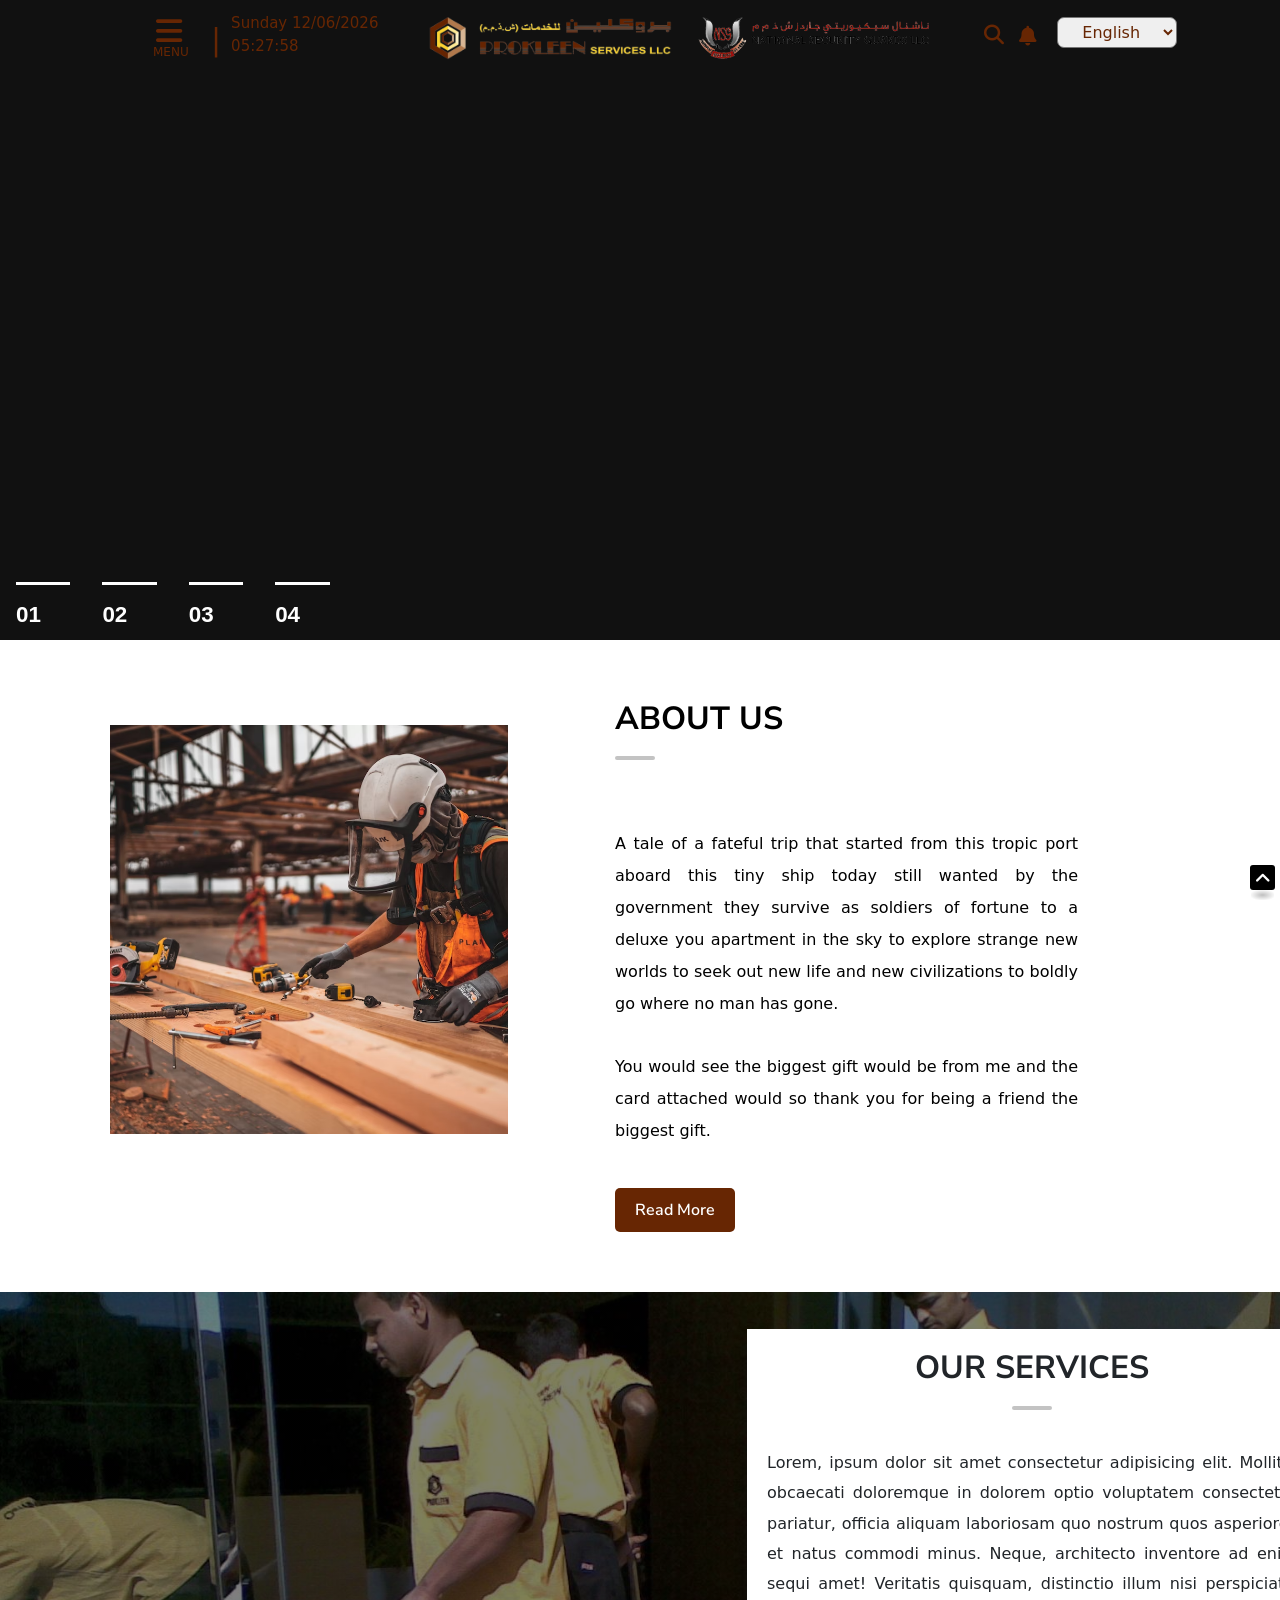
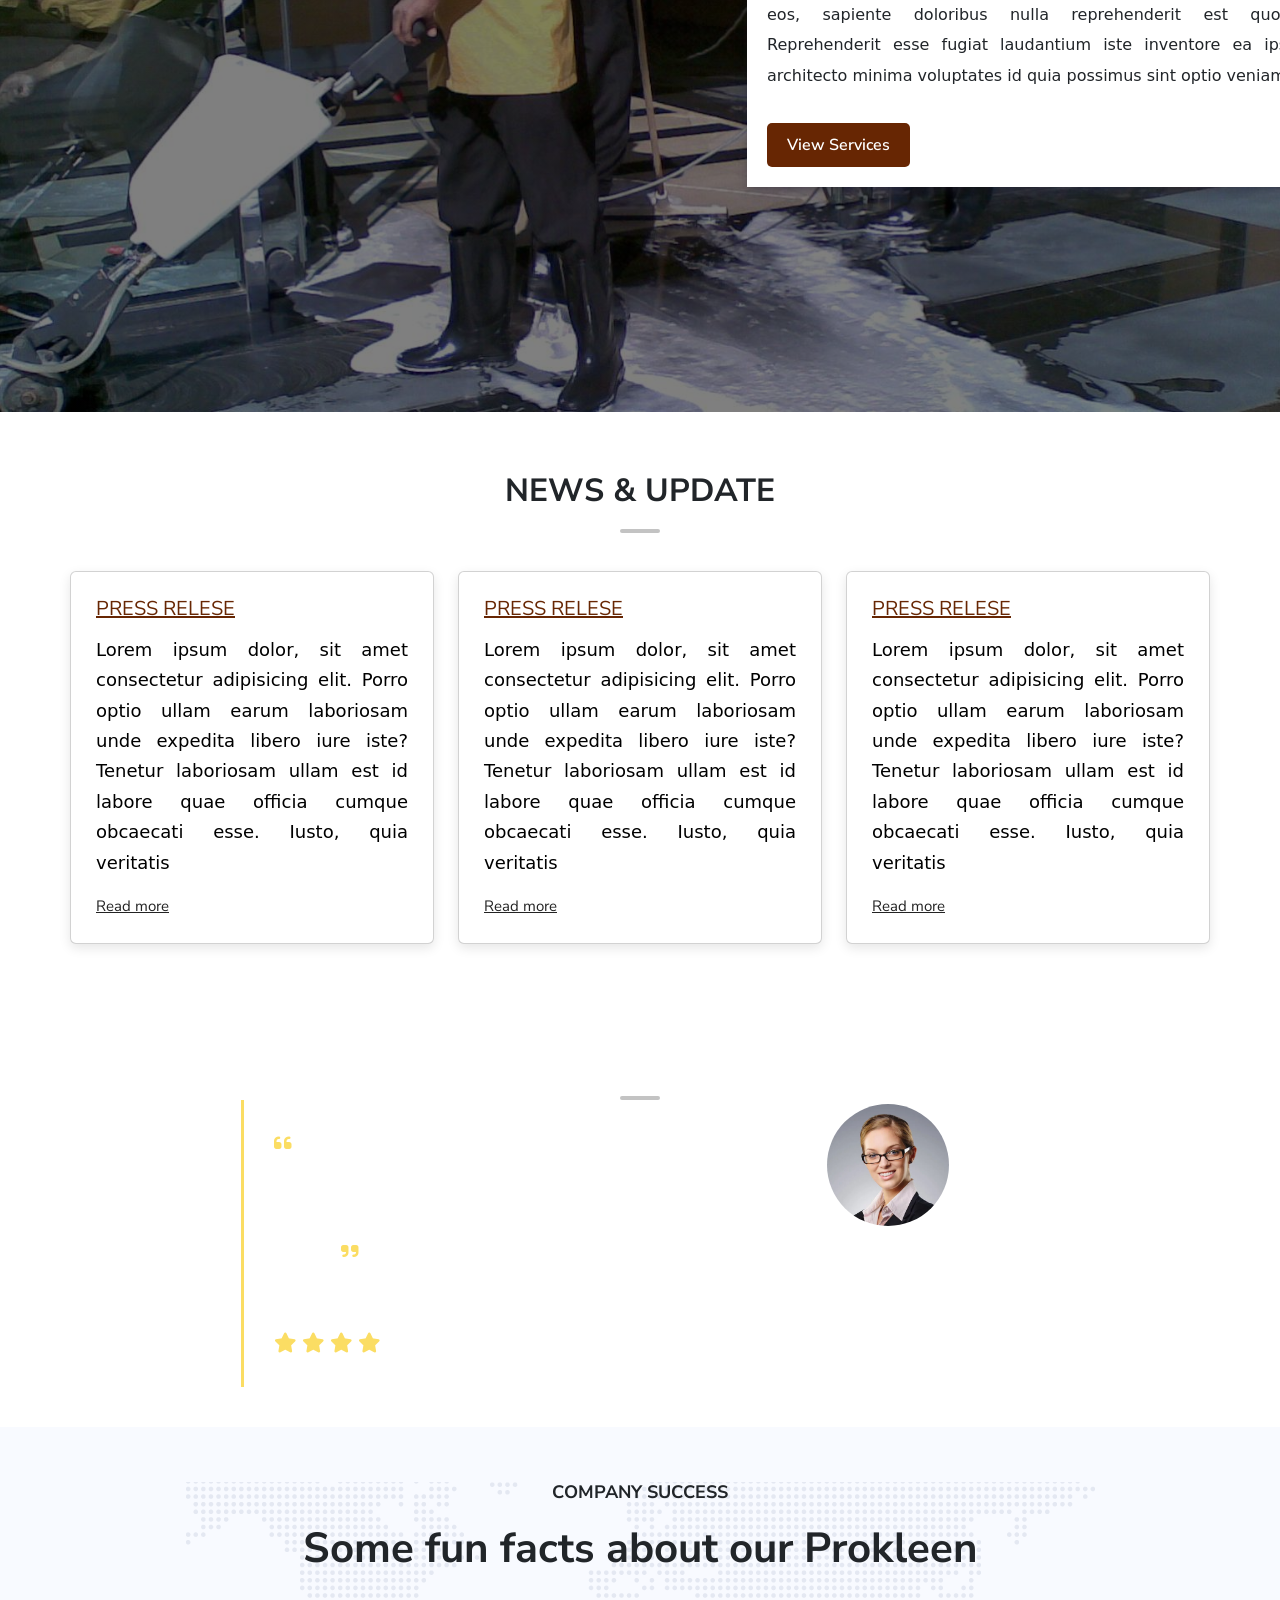
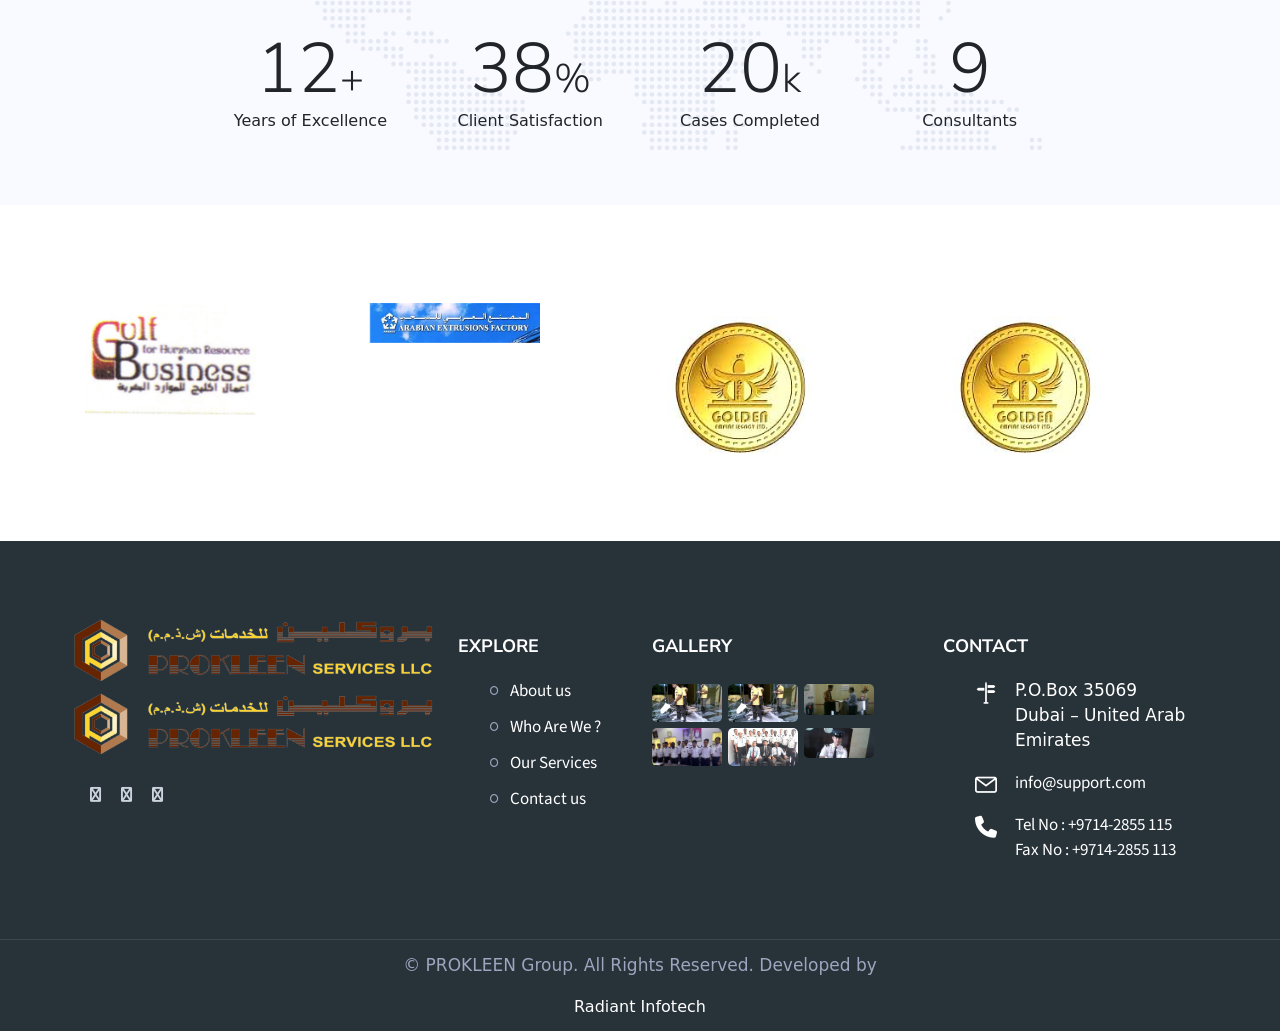
==== index.html @ 07207ee2 "img" ====
<!DOCTYPE html>
<html lang="en">



<head>
	<meta charset="UTF-8">
	<!-- For IE -->
	<meta http-equiv="X-UA-Compatible" content="IE=edge">
	<!-- For Resposive Device -->
	<meta name="viewport" content="width=device-width, initial-scale=1, shrink-to-fit=no">
	<!-- For Window Tab Color -->
	<!-- Chrome, Firefox OS and Opera -->
	<meta name="theme-color" content="#061948">
	<!-- Windows Phone -->
	<meta name="msapplication-navbutton-color" content="#061948">
	<!-- iOS Safari -->
	<meta name="apple-mobile-web-app-status-bar-style" content="#061948">
	<title>Home</title>
	<!-- Favicon -->
	<link rel="icon" type="image/png" sizes="56x56" href="images/logo/NSG LOGO.JPG">
	<!-- Main style sheet -->
	<link rel="stylesheet" type="text/css" href="css/style.css">
	<!-- responsive style sheet -->
	<link rel="stylesheet" type="text/css" href="css/responsive.css">

	<link href="https://cdn.jsdelivr.net/npm/bootstrap@5.3.0-alpha1/dist/css/bootstrap.min.css" rel="stylesheet"
		integrity="sha384-GLhlTQ8iRABdZLl6O3oVMWSktQOp6b7In1Zl3/Jr59b6EGGoI1aFkw7cmDA6j6gD" crossorigin="anonymous">
	<link rel="stylesheet" href="https://cdnjs.cloudflare.com/ajax/libs/font-awesome/6.2.1/css/all.min.css"
		integrity="sha512-MV7K8+y+gLIBoVD59lQIYicR65iaqukzvf/nwasF0nqhPay5w/9lJmVM2hMDcnK1OnMGCdVK+iQrJ7lzPJQd1w=="
		crossorigin="anonymous" referrerpolicy="no-referrer" />
</head>

<body>
	<div class="theme-menu-wrapper">
		<div class="container-fluid">
			<div class="bg-wrapper clearfix">
				<div class="menu-wrapper">
					<div class="logo-area">
						<div class="row">
							<div class="col-lg-4 col-md-4">
								<div class="logo-icon">
									<span style="" onclick="openNav()"><i class="fa-solid fa-bars"></i></span>
									<p>menu</p>
								</div>

								<div class="time">
									<div class="logo-slass">
										<span>|</span>
									</div>
									<div id="date-time"></div>
								</div>
							</div>
							<div class="col-lg-4 col-md-4">
								<div class="logo-img">
									<a href="index.html">
										<img src="images/logo/logo-1.png" alt="">
									</a>
									<a href="index.html">
										<img src="images/logo/NSG_LOGO.png" alt="">
									</a>

								</div>
							</div>
							<div class="col-lg-4 col-md-4">
								<div class="navbar-icon">
									<div class="search-box">
										<button class="btn-search"><i class="fa fa-search"></i></button>
										<input type="text" class="input-search" placeholder="Type to Search...">
									</div>
									<div class="notification">
										<i class="fa fa-bell"></i>
									</div>
									<div class="selectLanguage">
										<select name="" id="">
											<option value="">English</option>
											<option value="">Arabic</option>
										</select>
									</div>
								</div>
							</div>
						</div>
					</div>
				</div>
			</div>
		</div>
	</div>

	<section id="section-1">
		<div class="content-slider">
			<input type="radio" id="banner1" class="sec-1-input" name="banner" checked>
			<input type="radio" id="banner2" class="sec-1-input" name="banner">
			<input type="radio" id="banner3" class="sec-1-input" name="banner">
			<input type="radio" id="banner4" class="sec-1-input" name="banner">
			<div class="slider">
				<div id="top-banner-1" class="banner">
					<div class="bg-video-wrap">
						<video src="video/video-1.mp4" loop muted autoplay>
						</video>
						<div class="slider_title">
							<p>Welcome to Prokleeng</p>
						</div>
					</div>
				</div>
				<div id="top-banner-2" class="banner">
					<div class="bg-video-wrap">
						<video src="video/video-2.mp4" loop muted autoplay>
						</video>

						<div class="slider_title">
							<p>Welcome to Prokleeng</p>
						</div>
					</div>
				</div>
				<div id="top-banner-3" class="banner">
					<div class="bg-video-wrap">
						<video src="video/video-3.mp4" loop muted autoplay>
						</video>

						<div class="slider_title">
							<p>Welcome to Prokleeng</p>
						</div>
					</div>
				</div>
				<div id="top-banner-4" class="banner">
					<div class="bg-video-wrap">
						<video src="video/video-2.mp4" loop muted autoplay>
						</video>
						<div class="overlayyyy">
						</div>
						<div class="slider_title">
							<p>Welcome to Prokleeng<br></p>
						</div>
					</div>
				</div>
			</div>
			<nav>
				<div class="controls">
					<label for="banner1"><span class="progressbar"><span
								class="progressbar-fill"></span></span><span>01</span></label>
					<label for="banner2"><span class="progressbar"><span
								class="progressbar-fill"></span></span><span>02</span></label>
					<label for="banner3"><span class="progressbar"><span
								class="progressbar-fill"></span></span><span>03</span></label>
					<label for="banner4"><span class="progressbar"><span
								class="progressbar-fill"></span></span><span>04</span></label>
				</div>
			</nav>
		</div>
	</section>

	<script>
		///// Section-1 CSS-Slider /////    
		// Auto Switching Images for CSS-Slider
		function bannerSwitcher() {
			next = $('.sec-1-input').filter(':checked').next('.sec-1-input');
			if (next.length) next.prop('checked', true);
			else $('.sec-1-input').first().prop('checked', true);
		}

		var bannerTimer = setInterval(bannerSwitcher, 5000);

		$('nav .controls label').click(function () {
			clearInterval(bannerTimer);
			bannerTimer = setInterval(bannerSwitcher, 5000)
		});

	</script>


	<!-- .....................side-navbar.............. -->
	<div id="myNav" class="overlay">
		<a href="javascript:void(0)" class="closebtn" onclick="closeNav()">&times;</a>
		<div class="overlay-content">
			<div class="sidenav">
				<a href="index.html">Home</a>

				<button class="dropdown-btn">About
					<i class="fa fa-caret-down"></i>
				</button>
				<div class="dropdown-container">
					<a href="about.html">about us</a>
					<a href="#">who we are</a>
					<a href="#">Misasion and vision</a>
				</div>
				<button class="dropdown-btn">our Group
					<i class="fa fa-caret-down"></i>
				</button>
				<div class="dropdown-container">
					<a href="#">prokleen service LLC</a>
					<a href="#">PROKLEEN SERVICES LLC</a>
				</div>
				<a href="">Our Services</a>
				<a href="">check mail</a>
				<a href="">Contact</a>
			</div>
		</div>

	</div>
	<!-- .....................side-navbar.............. -->
	<!-- about us -->
	<div class="about-compnay-two section-spacing">
		<div class="overlay000">
			<div class="container">
				<div class="row">
					<div class="col-lg-5 col-12">
						<div class="quote-form">
							<img src="images/about/workars.avif"  alt="">
							<img src="images/about/workars.avif"  alt="">
						</div>
					</div>
					<div class="col-lg-7 col-12 text">
						<div class="about-text-area">
							<div class="theme-title-one">
								<h2>ABOUT US</h2>
							</div>
							<p>A tale of a fateful trip that started from this tropic port aboard this tiny ship today
								still wanted by the government they survive as soldiers of fortune to a deluxe you
								apartment in the sky to explore strange new worlds to seek out new life and new
								civilizations to boldly go where no man has gone.</p>
							<p>You would see the biggest gift would be from me and the card attached would so thank you
								for being a friend the biggest gift.</p>
							<a href="about.html">Read More</a>
						</div>
					</div>

				</div>
			</div>
		</div>
	</div>
	<!-- our services -->
	<div class="services-compnay-two section-spacing">
		<div class="container">
			<div class="row">
				<div class=" col-12  ">
					<div class="homeServicesData">
						<div class="homeSevices-area">
							<div class="theme-title-one">
								<h2>Our Services</h2>
							</div> <!-- /.theme-title-one -->
							<p>Lorem, ipsum dolor sit amet consectetur adipisicing elit. Mollitia obcaecati
								doloremque
								in dolorem optio voluptatem consectetur pariatur, officia aliquam laboriosam quo
								nostrum
								quos asperiores et natus commodi minus. Neque, architecto inventore ad enim sequi
								amet!
								Veritatis quisquam, distinctio illum nisi perspiciatis eos, sapiente doloribus nulla
								reprehenderit est quod! Reprehenderit esse fugiat laudantium iste inventore ea ipsa
								architecto minima voluptates id quia possimus sint optio veniam
							</p>
							<a href="service.html " class="mt-3">View Services</a>
						</div>
					</div> <!-- /.col- -->


				</div>
			</div>
		</div>

	</div>
	<!-- <hr> -->
	<div class="service-style-one section-spacing">
		<div class="container">
			<div class="theme-title-one">
				<h2>News & Update</h2>
			</div>
			<!-- <div class="wrapper">
				<div class="row">
					<div class="col-xl-4 col-md-6 col-12">
						<div class="single-service">
							<div class="img-box"><img src="images/home/3.jpg" alt=""></div>
							<div class="text">
								<h5><a href="news&update.html">Business Services</a></h5>
								<p>The tiny ship today stiller</p>
								<a href="news&update.html" class="read-more">READ MORE <i class="fa fa-angle-right"
										aria-hidden="true"></i></a>
							</div>
						</div>
					</div>
					<div class="col-xl-4 col-md-6 col-12">
						<div class="single-service">
							<div class="img-box"><img src="images/home/4.jpg" alt=""></div>
							<div class="text">
								<h5><a href="news&update.html">Consumer Product</a></h5>
								<p>The tiny ship today stiller</p>
								<a href="news&update.html" class="read-more">READ MORE <i class="fa fa-angle-right"
										aria-hidden="true"></i></a>
							</div>
						</div>
					</div>
					<div class="col-xl-4 col-md-6 col-12">
						<div class="single-service">
							<div class="img-box"><img src="images/home/5.jpg" alt=""></div>
							<div class="text">
								<h5><a href="news&update.html">Financial Services</a></h5>
								<p>The tiny ship today stiller</p>
								<a href="news&update.html" class="read-more">READ MORE <i class="fa fa-angle-right"
										aria-hidden="true"></i></a>
							</div>
						</div>
						<div class="col-xl-4 col-md-6 col-12">
							<div class="single-service">
								<div class="img-box"><img src="images/home/6.jpg" alt=""></div>
								<div class="text">
									<h5><a href="news&update.html">Travel and Aviation</a></h5>
									<p>The tiny ship today stiller</p>
									<a href="news&update.html" class="read-more">READ MORE <i class="fa fa-angle-right"
											aria-hidden="true"></i></a>
								</div>
							</div>
						</div>
						<div class="col-xl-4 col-md-6 col-12">
							<div class="single-service">
								<div class="img-box"><img src="images/home/7.jpg" alt=""></div>
								<div class="text">
									<h5><a href="news&update.html">Software Research</a></h5>
									<p>The tiny ship today stiller</p>
									<a href="news&update.html" class="read-more">READ MORE <i class="fa fa-angle-right"
											aria-hidden="true"></i></a>
								</div>
							</div>
						</div>
						<div class="col-xl-4 col-md-6 col-12">
							<div class="single-service">
								<div class="img-box"><img src="images/home/8.jpg" alt=""></div>
								<div class="text">
									<h5><a href="news&update.html">Quality Resourcing</a></h5>
									<p>The tiny ship today stiller</p>
									<a href="news&update.html" class="read-more">READ MORE <i class="fa fa-angle-right"
											aria-hidden="true"></i></a>
								</div>
							</div>
						</div>
						<div class="col-xl-4 col-md-6 col-12">
							<div class="single-service">
								<div class="img-box"><img src="images/home/3.jpg" alt=""></div>
								<div class="text">
									<h5><a href="news&update.html">Business Services</a></h5>
									<p>The tiny ship today stiller</p>
									<a href="news&update.html" class="read-more">READ MORE <i class="fa fa-angle-right"
											aria-hidden="true"></i></a>
								</div>
							</div>
						</div>
						<div class="col-xl-4 col-md-6 col-12">
							<div class="single-service">
								<div class="img-box"><img src="images/home/6.jpg" alt=""></div>
								<div class="text">
									<h5><a href="news&update.html">Consumer Product</a></h5>
									<p>The tiny ship today stiller</p>
									<a href="news&update.html" class="read-more">READ MORE <i class="fa fa-angle-right"
											aria-hidden="true"></i></a>
								</div>
							</div>
						</div>
						<div class="col-xl-4 col-md-6 col-12">
							<div class="single-service">
								<div class="img-box"><img src="images/home/7.jpg" alt=""></div>
								<div class="text">
									<h5><a href="news&update.html">Financial Services</a></h5>
									<p>The tiny ship today stiller</p>
									<a href="news&update.html" class="read-more">READ MORE <i class="fa fa-angle-right"
											aria-hidden="true"></i></a>
								</div>
							</div>
						</div>
					</div>
				</div>

			</div> -->
			<div class="row gy-3">
				<div class="col-lg-4 col-md-4 col-12">
					<div class="card" style="">
						<div class="card-body">
							<h5 class="card-title">PRESS RELESE</h5>
							<h6 class="card-subtitle mb-2 text-muted"></h6>
							<p class="card-text">Lorem ipsum dolor, sit amet consectetur adipisicing elit. Porro optio
								ullam earum laboriosam unde expedita libero iure iste? Tenetur laboriosam ullam est id
								labore quae officia cumque obcaecati esse. Iusto, quia veritatis</p>
							<a href="#" class="card-link">Read more</a>
							<a href="#" class="card-link"></a>
						</div>
					</div>
				</div>
				<div class="col-lg-4 col-md-4 col-12">
					<div class="card" style="">
						<div class="card-body">
							<h5 class="card-title">PRESS RELESE</h5>
							<h6 class="card-subtitle mb-2 text-muted"></h6>
							<p class="card-text">Lorem ipsum dolor, sit amet consectetur adipisicing elit. Porro optio
								ullam earum laboriosam unde expedita libero iure iste? Tenetur laboriosam ullam est id
								labore quae officia cumque obcaecati esse. Iusto, quia veritatis</p>
							<a href="#" class="card-link">Read more</a>
							<a href="#" class="card-link"></a>
						</div>
					</div>
				</div>
				<div class="col-lg-4 col-md-4 col-12">
					<div class="card" style="">
						<div class="card-body">
							<h5 class="card-title">PRESS RELESE</h5>
							<h6 class="card-subtitle mb-2 text-muted"></h6>
							<p class="card-text">Lorem ipsum dolor, sit amet consectetur adipisicing elit. Porro optio
								ullam earum laboriosam unde expedita libero iure iste? Tenetur laboriosam ullam est id
								labore quae officia cumque obcaecati esse. Iusto, quia veritatis</p>
							<a href="#" class="card-link">Read more</a>
							<a href="#" class="card-link"></a>
						</div>
					</div>
				</div>


			</div>
		</div>
	</div>

	<div class="section-section">
		<div class="theme-title-one1">
			<h2>Testimonials</h2>

		</div>
		<div class="container">
			<div id="carouselExampleDark" class="carousel carousel-dark slide" data-bs-ride="carousel">
				<div class="carousel-indicators">
					<button type="button" data-bs-target="#carouselExampleDark" data-bs-slide-to="0" class="active"
						aria-current="true" aria-label="Slide 1"></button>
					<button type="button" data-bs-target="#carouselExampleDark" data-bs-slide-to="1"
						aria-label="Slide 2"></button>
					<button type="button" data-bs-target="#carouselExampleDark" data-bs-slide-to="2"
						aria-label="Slide 4"></button>
				</div>
				<div class="carousel-inner">
					<div class="carousel-item active" data-bs-interval="10000">
						<div class="carousel-caption">
							<div class="row">
								<div class="col-md-6">
									<div class="client-area">
										<p><i class="fa fa-quote-left" aria-hidden="true"></i> Export tempor illum
											tamen
											malis malis eram quae irure esse
											labore
											quem cillum
											quid
											cillum
											eram malis quorum velit fore eram velit sunt aliqua noster fugiat irure
											amet
											legam
											anim
											culpa.
											<i class="fa fa-quote-right" aria-hidden="true"></i>
										</p>

										<div class="client-name">
											<h4>Soul Goolman</h4>
											<h6>Ceo $ Founder</h6>
											<i class="fa fa-star" aria-hidden="true"></i>
											<i class="fa fa-star" aria-hidden="true"></i>
											<i class="fa fa-star" aria-hidden="true"></i>
											<i class="fa fa-star" aria-hidden="true"></i>
										</div>
									</div>
								</div>
								<div class="col-md-6">
									<div class="circle">
										<img src="images/home/testimonials-3.jpg" alt="">
									</div>
								</div>
							</div>
						</div>
					</div>
					<div class="carousel-item" data-bs-interval="2000">
						<div class="carousel-caption d-none d-md-block">
							<div class="row">
								<div class="col-md-6">
									<div class="client-area">
										<p>
											<i class="fa fa-quote-left" aria-hidden="true"></i>
											Export tempor illum tamen malis malis eram quae irure esse labore quem
											cillum
											quid
											cillum
											eram malis quorum velit fore eram velit sunt aliqua noster fugiat irure
											amet
											legam
											anim
											culpa. <i class="fa fa-quote-right" aria-hidden="true"></i>
										</p>

										<div class="client-name">
											<h4>Soul Goolman</h4>
											<h6>designer</h6>
											<i class="fa fa-star" aria-hidden="true"></i>
											<i class="fa fa-star" aria-hidden="true"></i>
											<i class="fa fa-star" aria-hidden="true"></i>
											<i class="fa fa-star" aria-hidden="true"></i>
										</div>
									</div>
								</div>
								<div class="col-md-6">
									<div class="circle">
										<img src="images/home/testimonials-3.jpg" alt="">

									</div>
								</div>
							</div>
						</div>
					</div>
					<div class="carousel-item">
						<div class="carousel-caption d-none d-md-block">
							<div class="row">
								<div class="col-md-6">
									<div class="client-area">
										<p>
											<i class="fa fa-quote-left" aria-hidden="true"></i>
											Export tempor illum tamen malis malis eram quae irure esse labore quem
											cillum
											quid cillum
											eram malis quorum velit fore eram velit sunt aliqua noster fugiat irure
											amet
											legam anim
											culpa. <i class="fa fa-quote-right" aria-hidden="true"></i>
										</p>

										<div class="client-name">
											<h4 class="text-left">Soul Goolman</h4>
											<h6>Store Owner</h6>
											<i class="fa fa-star" aria-hidden="true"></i>
											<i class="fa fa-star" aria-hidden="true"></i>
											<i class="fa fa-star" aria-hidden="true"></i>
											<i class="fa fa-star" aria-hidden="true"></i>
										</div>
									</div>
								</div>
								<div class="col-md-6">
									<div class="circle">
										<img src="images/home/testimonials-3.jpg" alt="">
									</div>
								</div>
							</div>
						</div>
					</div>
				</div>
			</div>
		</div>
	</div>
	<div class="theme-counter section-spacing">
		<div class="container">
			<div class="bg">
				<h6>Company Success</h6>
				<h2>Some fun facts about our Prokleen</h2>

				<div class="cunter-wrapper">
					<div class="row">
						<div class="col-md-3 col-6">
							<div class="single-counter-box">
								<div class="number"><span class="timer" data-from="0" data-to="30" data-speed="1200"
										data-refresh-interval="5">0</span>+</div>
								<p>Years of Excellence</p>
							</div> <!-- /.single-counter-box -->
						</div> <!-- /.col- -->
						<div class="col-md-3 col-6">
							<div class="single-counter-box">
								<div class="number"><span class="timer" data-from="0" data-to="100" data-speed="1200"
										data-refresh-interval="5">0</span>%</div>
								<p>Client Satisfaction</p>
							</div> <!-- /.single-counter-box -->
						</div> <!-- /.col- -->
						<div class="col-md-3 col-6">
							<div class="single-counter-box">
								<div class="number"><span class="timer" data-from="0" data-to="53" data-speed="1200"
										data-refresh-interval="5">0</span>k</div>
								<p>Cases Completed</p>
							</div> <!-- /.single-counter-box -->
						</div> <!-- /.col- -->
						<div class="col-md-3 col-6">
							<div class="single-counter-box">
								<div class="number"><span class="timer" data-from="0" data-to="24" data-speed="1200"
										data-refresh-interval="5">0</span></div>
								<p>Consultants</p>
							</div> <!-- /.single-counter-box -->
						</div> <!-- /.col- -->
					</div> <!-- /.row -->
				</div> <!-- /.cunter-wrapper -->
			</div> <!-- /.bg -->
		</div> <!-- /.container -->
	</div> <!-- /.theme-counter -->
	<div class="branch-address">
		<div class="container">
			<div class="row">
				<div class="address-slider">
					<div class="item">
						<div class="wrapper ourClient_img">
							<img src="images/ourClient/19.jpg" alt="">
						</div> <!-- /.wrapper -->
					</div>

					<div class="item">
						<div class="wrapper ourClient_img">
							<img src="images/ourClient/12.jpg" alt="">
						</div> <!-- /.wrapper -->
					</div>
					<div class="item">
						<div class="wrapper ourClient_img">
							<img src="images/ourClient/18.jpg" alt="">
						</div> <!-- /.wrapper -->
					</div>
					<div class="item">
						<div class="wrapper ourClient_img">
							<img src="images/ourClient/18.jpg" alt="">
						</div> <!-- /.wrapper -->
					</div>
					<div class="item">
						<div class="wrapper ourClient_img">
							<img src="images/ourClient/19.jpg" alt="">
						</div> <!-- /.wrapper -->
					</div>
					<div class="item">
						<div class="wrapper ourClient_img">
							<img src="images/ourClient/1.jpg" alt="">
						</div> <!-- /.wrapper -->
					</div>

				</div> <!-- /.address-slider -->
			</div>
		</div> <!-- /.container -->
	</div> <!-- /.branch-address -->
	<!-- Google Map -->
	<div class="map-canvas">
	</div>
	<footer class="theme-footer-two">
		<div class="top-footer">
			<div class="container">
				<div class="row">
					<div class="col-lg-4 col-sm-6 col-12 logo-widget">
						<div class="logo"><a href="index.html"><img src="images/logo/logo-1.png" alt=""></a></div>
						<div class="logo"><a href="index.html"><img src="images/logo/logo-1.png" alt=""></a></div>
						<ul class="social-icon">
							<li><a href="#"><i class="fa fa-facebook" aria-hidden="true"></i></a></li>
							<li><a href="#"><i class="fa fa-twitter" aria-hidden="true"></i></a></li>
							<li><a href="#"><i class="fa fa-linkedin" aria-hidden="true"></i></a></li>

						</ul>
					</div> <!-- /.logo-widget -->
					<div class="col-lg-2 col-sm-6 col-12 footer-list">
						<h6 class="title">EXPLORE</h6>
						<ul>
							<li><a href="about.html">About us</a></li>
							<li><a href="who-we-are.html">Who Are We ?</a></li>
							<li><a href="service.html">Our Services</a></li>
							<li><a href="contact.html">Contact us</a></li>
						</ul>
					</div> <!-- /.footer-list -->
					<div class="col-lg-3 col-sm-6 col-12 footer-gallery">
						<h6 class="title">Gallery</h6>
						<div class="wrapper">
							<div class="row">
								<div class="col-4">
									<a href="images/gallery/gallery-1.jpg" data-fancybox="gallery"
										data-caption="Caption for single image" class="fancybox"><img
											src="images/gallery/gallery-1.jpg" alt=""></a>
								</div>
								<div class="col-4">
									<a href="images/gallery/gallery-2.jpg" data-fancybox="gallery"
										data-caption="Caption for single image" class="fancybox"><img
											src="images/gallery/gallery-2.jpg" alt=""></a>
								</div>
								<div class="col-4">
									<a href="images/gallery/gallery-4.jpg" data-fancybox="gallery"
										data-caption="Caption for single image" class="fancybox"><img
											src="images/gallery/gallery-4.jpg" alt=""></a>
								</div>
								<div class="col-4">
									<a href="images//gallery/gallery-5.jpg" data-fancybox="gallery"
										data-caption="Caption for single image" class="fancybox"><img
											src="images//gallery/gallery-5.jpg" alt=""></a>
								</div>
								<div class="col-4">
									<a href="images//gallery/gallery-6.jpg" data-fancybox="gallery"
										data-caption="Caption for single image" class="fancybox"><img
											src="images//gallery/gallery-6.jpg" alt=""></a>
								</div>
								<div class="col-4">
									<a href="images/gallery/gallery-7.jpg" data-fancybox="gallery"
										data-caption="Caption for single image" class="fancybox"><img
											src="images/gallery/gallery-7.jpg" alt=""></a>
								</div>
							</div>
						</div>
					</div> <!-- /.footer-gallery -->

					<div class="col-lg-3 col-sm-6 col-12 contact-widget">
						<h6 class="title">CONTACT</h6>
						<ul>
							<li>
								<i class="flaticon-direction-signs"></i>
								P.O.Box 35069
								<br>
								Dubai – United Arab Emirates
							</li>
							<li>
								<i class="flaticon-multimedia-1"></i>
								<a href="#">info@support.com</a>
							</li>
							<li>
								<i class="fa fa-phone" aria-hidden="true"></i>
								<a href="#">Tel No : +9714-2855 115
									<br>
									Fax No : +9714-2855 113</a>
							</li>
						</ul>
					</div> <!-- /.contact-widget -->
				</div> <!-- /.row -->
			</div> <!-- /.container -->
		</div> <!-- /.top-footer -->
		<div class="bottom-footer">
			<div class="container">
				<p>&copy; PROKLEEN Group. All Rights Reserved. Developed by</p>
				<span> Radiant Infotech</span>
			</div>
		</div>
	</footer>
	<!-- Scroll Top Button -->
	<button class="scroll-top tran3s">
		<i class="fa fa-angle-up" aria-hidden="true"></i>
	</button>
	<!-- Optional JavaScript _____________________________  -->

	<!-- jQuery first, then Popper.js, then Bootstrap JS -->
	<!-- jQuery -->
	<script src="vendor/jquery.2.2.3.min.js"></script>
	<!-- Popper js -->
	<script src="vendor/popper.js/popper.min.js"></script>
	<!-- Bootstrap JS -->
	<script src="vendor/bootstrap/js/bootstrap.min.js"></script>
	<!-- Camera Slider -->
	<script src='vendor/Camera-master/scripts/jquery.mobile.customized.min.js'></script>
	<script src='vendor/Camera-master/scripts/jquery.easing.1.3.js'></script>
	<script src='vendor/Camera-master/scripts/camera.min.js'></script>
	<!-- menu  -->
	<script src="vendor/menu/src/js/jquery.slimmenu.js"></script>
	<!-- WOW js -->
	<script src="vendor/WOW-master/dist/wow.min.js"></script>
	<!-- owl.carousel -->
	<script src="vendor/owl-carousel/owl.carousel.min.js"></script>
	<script src="js/slider-main.js"></script>
	<!-- js count to -->
	<script src="vendor/jquery.appear.js"></script>
	<script src="vendor/jquery.countTo.js"></script>
	<!-- Fancybox -->
	<script src="vendor/fancybox/dist/jquery.fancybox.min.js"></script>

	<!-- Theme js -->
	<script src="js/theme.js"></script>


	<script src="https://cdn.jsdelivr.net/npm/bootstrap@5.3.0-alpha1/dist/js/bootstrap.bundle.min.js"
		integrity="sha384-w76AqPfDkMBDXo30jS1Sgez6pr3x5MlQ1ZAGC+nuZB+EYdgRZgiwxhTBTkF7CXvN" crossorigin="anonymous">
		</script>
	<script src="//cdnjs.cloudflare.com/ajax/libs/jquery/3.2.1/jquery.min.js"></script>
	</div>
	<!-- .................side nav...... -->
	<script>
		function openNav() {
			document.getElementById("myNav").style.width = "20%";
		}

		function closeNav() {
			document.getElementById("myNav").style.width = "0%";
		}
	</script>
	<!-- .................................dropdown............................. -->
	<script>
		/* Loop through all dropdown buttons to toggle between hiding and showing its dropdown content - This allows the user to have multiple dropdowns without any conflict */
		var dropdown = document.getElementsByClassName("dropdown-btn");
		var i;

		for (i = 0; i < dropdown.length; i++) {
			dropdown[i].addEventListener("click", function () {
				this.classList.toggle("active");
				var dropdownContent = this.nextElementSibling;
				if (dropdownContent.style.display === "block") {
					dropdownContent.style.display = "none";
				} else {
					dropdownContent.style.display = "block";
				}
			});
		}
	</script>
	<!-- .................side nav...... -->
	<!-- ................................time & date............... -->
	<script>
		// Function to format 1 in 01
		const zeroFill = n => {
			return ('0' + n).slice(-2);
		}

		// Creates interval
		const interval = setInterval(() => {
			// Get current time
			const now = new Date();
			var days = ['Sunday', 'Monday', 'Tuesday', 'Wednesday', 'Thursday', 'Friday', 'Saturday'];
			var d_num = now.getDay();
			var a = days[d_num]

			// Format date as in mm/dd/aaaa hh:ii:ss
			const dateTime = a + ' ' + zeroFill((now.getMonth() + 1)) + '/' + zeroFill(now.getUTCDate()) + '/' + now
				.getFullYear() + ' ' + zeroFill(now.getHours()) + ':' + zeroFill(now.getMinutes()) + ':' + zeroFill(
					now.getSeconds());

			// Display the date and time on the screen using div#date-time
			document.getElementById('date-time').innerHTML = dateTime;
		}, 1000);
	</script>
	<!-- ................................time & date............... -->


</body>



</html>
---- css/style.css ----
/* CSS Document */

/**
* Importing necessary  Styles.
**/
@import url("https://fonts.googleapis.com/css?family=Nunito+Sans:300,400,600,700,800,900|Source+Sans+Pro:300,400,600,700,900");
/*----bootstrap css ----- */
@import url("../vendor/bootstrap/css/bootstrap.min.css");
/*----camera-slider---*/
@import url("../vendor/Camera-master/css/camera.css");
/*------- menu ------*/
@import url("../vendor/menu/dist/css/slimmenu.css");
/*----font awesome -------*/
@import url("../fonts/font-awesome/css/font-awesome.min.css");
/*----owl-carousel css----*/
@import url("../vendor/owl-carousel/owl.carousel.css");
@import url("../vendor/owl-carousel/owl.theme.css");
/*-------- animated css ------*/
@import url("../vendor/WOW-master/css/libs/animate.css");
/*--------- flat-icon ---------*/
@import url("../fonts/icon/font/flaticon.css");
/*----------- Fancybox css -------*/
@import url("../vendor/fancybox/dist/jquery.fancybox.min.css");
/*----Language Switcher---*/
@import url("../vendor/language-switcher/polyglot-language-switcher.css");
/*------------- Map -------------*/
@import url("../vendor/sanzzy-map/dist/snazzy-info-window.min.css");

/*** 

====================================================================
  Loading Transition
====================================================================

 ***/
#loader-wrapper {
  position: fixed;
  top: 0;
  left: 0;
  width: 100%;
  height: 100%;
  z-index: 999999;
  background: #fff;
  overflow: hidden;
}

#loader {
  background: url(../images/1.gif);
  width: 64px;
  height: 40px;
  position: relative;
  top: 50%;
  margin: -20px auto 0 auto;
}

/*==================== Click Top ====================*/
.scroll-top {
  width: 25px;
  height: 25px;
  position: fixed;
  bottom: 10px;
  right: 5px;
  z-index: 99;
  text-align: center;
  color: #fff;
  font-size: 18px;
  display: none;
  cursor: pointer;
  border-radius: 3px;
}

.scroll-top:after {
  position: absolute;
  z-index: -1;
  content: "";
  top: 100%;
  left: 5%;
  height: 10px;
  width: 90%;
  opacity: 1;
  background: radial-gradient(
    ellipse at center,
    rgba(0, 0, 0, 0.25) 0%,
    rgba(0, 0, 0, 0) 80%
  );
}

/*______________________ Global stlye ___________________*/

@font-face {
  font-family: "font-awesome";
  src: url("../fonts/font-awesome/fonts/fontawesome-webfont.ttf");
  src: url("../fonts/font-awesome/fonts/fontawesome-webfont.eot"),
    /* IE9 Compat Modes */
      url("../fonts/font-awesome/fonts/fontawesome-webfont.woff2")
      format("woff2"),
    /* Super Modern Browsers */
      url("../fonts/font-awesome/fonts/fontawesome-webfont.woff") format("woff"),
    /* Pretty Modern Browsers */
      url("../fonts/font-awesome/fonts/fontawesome-webfont.svg") format("svg");
  /* Legacy iOS */
}

body {
  font-family: "Source Sans Pro", sans-serif;
  font-weight: normal;
  color: #555555;
  font-size: 18px;
  position: relative;
}

.main-page-wrapper {
  overflow-x: hidden;
}

h1,
h2,
h3,
h4,
h5,
h6,
p,
ul {
  margin: 0;
  padding: 0;
}

h1,
h2,
h3,
h4,
h5,
h6 {
  font-family: "Nunito Sans", sans-serif;
  color: #232323;
}

h1 {
  font-size: 60px;
  font-weight: 900;
  line-height: 70px;
}

h2 {
  font-size: 38px;
  font-weight: 900;
}

h3 {
  font-size: 32px;
  font-weight: 700;
}

h4 {
  font-size: 24px;
  font-weight: 700;
}

h5 {
  font-size: 22px;
  font-weight: 700;
}

h6 {
  font-size: 20px;
  font-weight: normal;
}

p {
  line-height: 27px;
}

ul {
  list-style-type: none;
}

body a {
  text-decoration: none;
  color: #232323;
  display: inline-block;
  font-family: "Nunito Sans", sans-serif;
}

a:hover,
a:focus,
a:visited {
  text-decoration: none;
  outline: none;
}

img {
  max-width: 100%;
  display: block;
}

button {
  border: none;
  outline: none;
  box-shadow: none;
  display: block;
  padding: 0;
  cursor: pointer;
}

button:focus {
  outline: none;
}

input,
textarea {
  outline: none;
  box-shadow: none;
  transition: all 0.3s ease-in-out;
}

.section-spacing {
  margin-bottom: 60px;
}

.m-top0 {
  margin-top: 0 !important;
}

.m-bottom0 {
  margin-bottom: 0 !important;
}

.p-bottm0 {
  padding-bottom: 0 !important;
}

.no-border {
  border: none !important;
}

/*--------------------- Transition --------------------*/
.tran3s,
h2 a,
h3 a,
h4 a,
h5 a,
h6 a,
.header-one .top-header .address-wrapper .quotes a,
.header-one .theme-menu-wrapper .right-widget .social-icon li a,
#mega-menu-holder ul.dropdown li a:before,
.theme-button-one,
#theme-main-banner .camera_pag .camera_pag_ul li > span,
.top-feature .main-content,
.service-style-one .single-service .text,
.service-style-one .single-service,
.owl-theme .owl-dots .owl-dot span,
.our-team .team-member .overlay .hover-content ul li a,
.our-team .team-member .overlay,
.our-team .team-member .text,
.theme-footer-two .top-footer .footer-list ul li a,
.theme-footer-one .top-footer .footer-list ul li a,
.theme-footer-one .bottom-footer ul li a,
.header-two .top-header .social-icon li a,
.our-case .single-case-block .hover-content,
.our-case .single-case-block .hover-content .text .details,
.accordion-one .panel-group .panel-heading a:before,
.our-blog .single-blog .post-meta .read-more,
.theme-footer-two .logo-widget .social-icon li a,
.core-values .single-value-block .image-box .overlay,
.theme-sidebar-one .service-categories ul li a,
.theme-pagination ul li a,
.project-details .project-details-sidebar .social-icon li a,
.blog-sidebar .sidebar-categories ul li a,
.blog-sidebar .sidebar-archives ul li a,
.blog-sidebar .sidebar-tags ul li a,
.blog-details .share-option li a,
.shop-page .single-product .product-name .price,
.shop-page .single-product .image-box,
.shop-page .single-product .product-name .add-to-cart,
.shop-page .single-product .product-name .add-to-cart a,
.shop-details .product-review-tab .nav-tabs .nav-link {
  color: black;
}

.tran4s,
.our-solution .single-solution-block .icon,
.our-case .single-case-block .hover-content .text,
.our-blog .single-blog .image-box img {
  transition: all 0.4s ease-in-out;
}
.theme-menu-wrapper {
  background-color: #ffff !important;
}
/*----------------------- Theme Color File -------------------*/

.top-header {
  background-color: #fff !important;
}

.theme-button-one:hover {
  color: white;
}

.scroll-top {
  background-color: black;
  color: white;
}

.header-one .top-header .address-wrapper .quotes a,
#theme-main-banner .camera_pag .camera_pag_ul li,
.theme-pagination ul li a:hover,
.theme-pagination ul li.active a,
.blog-sidebar .sidebar-tags ul li.active a,
.blog-sidebar .sidebar-tags ul li a:hover,
.shop-page .single-product:hover .image-box {
  border-style: solid;
  border-color: #672603;
}

/*----------------- Theme button ------------------*/
.theme-button-one {
  line-height: 50px;
  font-size: 14px;
  font-weight: 700;
  text-transform: uppercase;
  border-radius: 5px;
  padding: 0 35px;
  background: #672603 !important;
}
/* ..................................side-nav............................ */

.overlay {
  height: 100%;
  width: 0;
  position: fixed;
  z-index: 9999;
  top: 0;
  left: 0;
  background-color: rgb(0,0,0);
  background-color: rgba(0,0,0, 0.9);
  overflow-x: hidden;
  transition: 0.5s;
}

.overlay-content {
  position: relative;
  top: 0;
  width: 100%;
  /* text-align: center; */
  margin-top: 30px;
}

.overlay a {
  padding: 8px;
  text-decoration: none;
  font-size: 25px;
  color: #fff;
  display: block;
  transition: 0.3s;
  text-transform: uppercase;
  text-align: left;
}
.dropdown-btn{
  text-transform: uppercase;
  margin-left: 10px !important;
}

.overlay a:hover, .overlay a:focus {
  color: #f1f1f1;
}

.overlay .closebtn {
  position: absolute;
  top: -14px;
  right: 20px;
  font-size: 45px;
}

@media screen and (max-height: 450px) {
  .overlay a {font-size: 20px}
  .overlay .closebtn {
  font-size: 40px;
  top: 15px;
  right: 35px;
  }
}
.navbar-icon{
  display: flex;
margin-left: 104px;

}
.notification{
  margin-top: 26px;
  margin-left: 0px;
}
.notification i{
  font-size: 20px;
  color: #672603;
}
/* ..................................side-nav end............................ */
/* main nav................ */
.logo-area{
  /* display: flex; */
  /* justify-content: space-between; */
 
}
.logo-icon{
  margin-top: 9px;
}
.logo-icon span {
font-size: 30px;
cursor: pointer;
margin-left: 144px;
color: #672603;
}
.logo-icon p{
  margin-left: 141px;
  font-size: 12px;
  margin-top: -15px;
  text-transform: uppercase;
  color: #672603;
  font-weight: 400;
}
.time{
  display: flex;
  align-items: center;
  margin-top: -80px;
  margin-left: 308px;

}
.logo-img {
  display: flex;
  justify-content: center;
  align-items: center;
  margin-left: 85px;

}
.logo-img img{
  max-width: 265px;
  padding: 10px;
}
.logo-slass{
  margin-top: 9px;
    font-size: 30px;
    font-weight: 400;
    color: #672603;
    margin-left: -109px;
}
.selectLanguage {
 margin-top: 17px;
  margin-left: 20px;
}

.selectLanguage label {
  margin-right: 10px;
  margin-left: 30px;
  font-size: 17px;
  font-weight: 600;
  margin-top: 7px;
  color: #fff;
}

.selectLanguage select {
  padding: 4px 20px;
  border-radius: 7px;
  outline: none;
  color: #672603;
}
/* main nav................ */
/* ..................search css start................ */
.search-box {
  width: fit-content;
  height: fit-content;
  position: relative;
  margin-top: 10px;
}
.input-search {
  height: 50px;
  width: 50px;
  border-style: none;
  padding: 10px;
  font-size: 18px;
  letter-spacing: 2px;
  outline: none;
  border-radius: 25px;
  transition: all 0.5s ease-in-out;
  background-color:transparent;
  padding-right: 40px;
  color: #672603 !important;
}
.input-search::placeholder {
  color:#672603;
  font-size: 18px;
  letter-spacing: 2px;
  font-weight: 100;
}
.btn-search {
  width: 50px;
  height: 50px;
  border-style: none;
  font-size: 20px;
  font-weight: bold;
  outline: none;
  cursor: pointer;
  border-radius: 50%;
  position: absolute;
  right: 0px;
  color: #672603 !important;
  background-color: transparent;
  pointer-events: painted;
}
.btn-search:focus ~ .input-search {
  width: 300px;
  border-radius: 0px;
  background-color: transparent;
  border-bottom: 1px solid #672603;
  transition: all 500ms cubic-bezier(0, 0.11, 0.35, 2);
}
.input-search:focus {
  width: 300px;
  border-radius: 0px;
  background-color: transparent;
  border-bottom: 1px solid #672603;
  transition: all 500ms cubic-bezier(0, 0.11, 0.35, 2);
}
.btn-search i {
  color: #672603;
  font-size:20px;
}
@keyframes youtubeAnim {
  0%,
  100% {
    color: #c9110f;
  }
  50% {
    color: #ff0000;
  }
}
/* footer  */


/* ..................search css end................ */
/* .................sidebar-nav-.............. */
/* Style the sidenav links and the dropdown button */
.sidenav a, .dropdown-btn {
  padding: 6px 8px 6px 16px;
  text-decoration: none;
  font-size: 20px;
  color: #fff;
  display: block;
  border: none;
  background: none;
  width: 100%;
  text-align: left;
  cursor: pointer;
  outline: none; 
  margin-left: 10px;
}

/* On mouse-over */
.sidenav a:hover, .dropdown-btn:hover {
  color: #672603;;
}



/* Add an active class to the active dropdown button */
.active {
  /* background-color: green; */
  color: white;
}

/* Dropdown container (hidden by default). Optional: add a lighter background color and some left padding to change the design of the dropdown content */
.dropdown-container {
  display: none;
  background-color: #262626;
  padding-left: 8px;
}

/* Optional: Style the caret down icon */
.fa-caret-down {
  float: right;
  padding-right: 8px;
}

/* Some media queries for responsiveness */
@media screen and (max-height: 450px) {
  .sidenav {padding-top: 15px;}
  .sidenav a {font-size: 18px;}
}



/* .................sidebar-nav-.............. */
/*------------------- Theme Title ------------------*/
.theme-title-one {
  position: relative;
  text-align: center;
  padding-bottom: 30px !important;
}

.theme-title-one h2 {
  position: relative;
  text-transform: uppercase;
  padding-bottom: 22px;
  font-weight: 700;
  /* background-color: #fff; */
}

.theme-title-one h2:before {
  content: "";
  width: 40px;
  height: 4px;
  border-radius: 10px;
  background: #c3c3c3;
  position: absolute;
  bottom: 0;
  left: 50%;
  margin-left: -20px;
}

.theme-title-one p {
  padding-top: 20px;
}

/*------------------- Theme Pagination ------------------*/
.theme-pagination ul {
  padding-top: 40px;
}

.theme-pagination ul li {
  display: inline-block;
}

.theme-pagination ul li a {
  display: block;
  font-size: 16px;
  color: #232323;
  width: 50px;
  line-height: 48px;
  text-align: center;
  border-radius: 5px;
  border: 1px solid #dadada;
}

.theme-pagination ul li a:hover,
.theme-pagination ul li.active a {
  color: #fff;
}

.theme-pagination ul li.active a {
  cursor: default;
}

/*--------------------------- Theme Header One  ---------------------*/
.header-one {
  position: relative;
}

.header-one .top-header {
  background: #fff;
  padding: 40px 0 32px 0;
}

.header-one .top-header .address-wrapper li {
  display: inline-block;
  vertical-align: middle;
}

.header-one .top-header .address-wrapper .quotes a {
  font-size: 14px;
  font-weight: 700;
  text-transform: uppercase;
  line-height: 46px;
  padding: 0 27px;
  border-width: 2px;
  border-radius: 5px;
}

.header-one .top-header .address-wrapper .quotes a:hover {
  color: #fff;
}

.header-one .top-header .address-wrapper .address {
  position: relative;
  padding: 0 38px 0 60px;
  margin-right: 15px;
}

.header-one .top-header .address-wrapper .address .icon {
  position: absolute;
  top: -6px;
  left: 0;
  font-size: 40px;
}

.header-one .top-header .address-wrapper .address:first-child:before {
  content: "";
  position: absolute;
  top: 5px;
  right: 0;
  width: 1px;
  height: 42px;
  background: #e8e8e8;
}

.header-one .top-header .address-wrapper .address:first-child {
  margin-right: 35px;
}

/*--------------------------- Theme Header Two  ---------------------*/
.header-two .top-header {
  background: #672603;
}

.header-two .top-header .left-widget li {
  display: inline-block;
  color: #fff;
  font-size: 16px;
}

#polyglotLanguageSwitcher {
  margin-left: 25px;
}

#polyglotLanguageSwitcher span.trigger:before {
  content: "";
  font-family: "font-awesome";
  position: absolute;
  color: #fff;
  top: 0;
  right: -32px;
}

#polyglotLanguageSwitcher a {
  font-family: "Open Sans", sans-serif;
  display: inline-block;
  font-size: 15px;
  color: #fff;
  font-weight: normal;
}

.header-two .top-header .social-icon {
  text-align: right;
}

.header-two .top-header .social-icon li {
  display: inline-block;
  margin-left: 15px;
}

.header-two .top-header .social-icon li a {
  font-size: 15px;
  color: #ccd1dd;
}

.header-two .top-header .social-icon li a:hover {
  color: #fff;
}
/* .clearfix {
  background-color: #672603 !important;
} */
/*------------------------ Theme menu One --------------------*/
.header-one .theme-menu-wrapper {
  position: relative;
  z-index: 99;
  margin-bottom: -42px;
}

.header-one .theme-menu-wrapper .bg-wrapper {
  /* background: #672603; */
  position: relative;
  padding-left: 25px;
}

.theme-menu-wrapper .right-widget ul li {
  display: inline-block;
  line-height: 75px;
  vertical-align: middle;
}

.theme-menu-wrapper .right-widget .social-icon li a {
  font-size: 15px;
  color: #ccd1dd;
  margin: 0 7px;
}
.social-icon {
  padding: 20px;
}
.theme-menu-wrapper .right-widget .social-icon li a:hover {
  color: #fff;
}

.theme-menu-wrapper .right-widget .cart-icon {
  margin-left: 30px;
  width: 60px;
  text-align: center;
  border-right: 1px solid #0d2356;
  border-left: 1px solid #0d2356;
}

.theme-menu-wrapper .right-widget .cart-icon a {
  position: relative;
  color: #cfd6e6;
  font-size: 16px;
}

.theme-menu-wrapper .right-widget .cart-icon a span {
  font-family: "Nunito Sans", sans-serif;
  position: absolute;
  width: 15px;
  height: 15px;
  border-radius: 50%;
  background: #fff;
  line-height: 15px;
  font-size: 11px;
  font-weight: 600;
  color: #555555;
  top: 23px;
  right: -8px;
}

.theme-menu-wrapper .right-widget .search-option .dropdown-toggle {
  background: transparent;
  font-size: 15px;
  color: #cfd6e6;
  width: 55px;
}

.theme-menu-wrapper .right-widget .search-option .dropdown-toggle:after {
  display: none;
}

.theme-menu-wrapper .right-widget .search-option .dropdown-menu {
  -webkit-transform: none !important;
  transform: none !important;
  position: absolute;
  height: 55px;
  width: 280px;
  padding: 5px;
  border-radius: 0;
  right: 0 !important;
  left: auto !important;
  top: 100% !important;
  box-shadow: none;
  border: none;
  float: none;
  margin: 0;
  background: #fff;
  box-shadow: 0px 4px 10px -2px rgba(0, 0, 0, 0.23);
}

.theme-menu-wrapper .right-widget .search-option form input {
  position: absolute;
  top: 5px;
  left: 5px;
  right: 5px;
  bottom: 5px;
  background: transparent;
  border: 1px solid #ececec;
  padding: 0 49px 0 10px;
}

.theme-menu-wrapper .right-widget .search-option form button {
  display: block;
  width: 48px;
  color: #fff;
  border: 1px solid #fff;
  border-left: none;
  line-height: 45px;
  text-align: center;
  position: absolute;
  top: 4px;
  right: 5px;
}
.theme-menu-wrapper {
  position: fixed !important;
  background-color: transparent !important;
  z-index: 9999 !important;
  width: 100%;
}
.theme-menu-wrapper:hover {
  background-color: #ffff !important;
  cursor: pointer;
  color: #000 !important;
}

/*------------------------ Theme menu Two --------------------*/
.header-two #mega-menu-holder > ul > li > a,
.header-two #mega-menu-holder li .sub-toggle,
.header-two #mega-menu-holder > ul > li > a:before {
  color: #fff;
}

.header-two #mega-menu-holder > ul > li > a {
  padding-top: 38px;
  padding-bottom: 38px;
}

.header-two #mega-menu-holder > ul > li > a:before,
.header-two #mega-menu-holder li .sub-toggle {
  line-height: 97px;
}

.header-two #mega-menu-holder li > ul.dropdown li:first-child {
  border-top: 1px solid rgba(0, 0, 0, 0.04);
}

.header-two .theme-menu-wrapper .bg-wrapper {
  position: relative;
  display: flex;
  justify-content: center;
  margin-left: -244px;
}

.header-two .theme-menu-wrapper .bg-wrapper .logo {
  position: absolute;
  left: 0;
  z-index: 99;
  top: 50%;
  -webkit-transform: translateY(-50%);
  transform: translateY(-50%);
}

.header-two .theme-menu-wrapper .right-widget ul li {
  line-height: 97px;
}

.header-two .theme-menu-wrapper .right-widget .search-option .dropdown-toggle {
  width: auto;
  color: #555555;
}

.header-two .theme-menu-wrapper .right-widget .cart-icon {
  border: none;
  width: auto;
  margin: 0 20px 0 0;
}

.header-two .theme-menu-wrapper .right-widget .cart-icon a {
  color: #555555;
  font-size: 18px;
}

.header-two .theme-menu-wrapper .right-widget .cart-icon a span {
  background: #672603;
  color: #fff;
  top: 35px;
}

#mega-menu-holder > ul > li > a {
  padding: 28px -1px 0px 41px;
}

/*================= Sticky Menu ===============*/
@-webkit-keyframes menu_sticky {
  0% {
    margin-top: -75px;
    opacity: 0;
  }

  50% {
    margin-top: -64px;
    opacity: 0;
  }

  100% {
    margin-top: 0;
    opacity: 1;
  }
}

@keyframes menu_sticky {
  0% {
    margin-top: -75px;
    opacity: 0;
  }

  50% {
    margin-top: -64px;
    opacity: 0;
  }

  100% {
    margin-top: 0;
    opacity: 1;
  }
}

.theme-menu-wrapper.fixed {
  position: fixed !important;
  width: 100%;
  top: 0;
  left: 0;
  z-index: 999;
  background: #fff !important;
  margin: 0;
  padding-top: 0;
  box-shadow: 0px 13px 35px -12px rgba(35, 35, 35, 0.15);
  -webkit-animation: menu_sticky 0.7s ease-in-out;
  animation: menu_sticky 0.7s ease-in-out;
}
/*---------------------------- Theme Main Banner -------------------------*/
#theme-main-banner {
  margin: 0 !important;
}

.camera_wrap {
  float: none;
}

#theme-main-banner .camera_overlayer {
  content: "";
  position: absolute;
  top: 0;
  left: 0;
  right: 0;
  bottom: 0;
  background: rgba(0, 26, 27, 0.1);
}

#theme-main-banner .main-container {
  position: relative;
}

#theme-main-banner .camera_caption {
  height: 100%;
}

#theme-main-banner .container {
  position: relative;
  z-index: 1;
  top: 50%;
  -webkit-transform: translateY(-50%);
  transform: translateY(-50%);
}

#theme-main-banner .camera_caption > div {
  background: transparent;
  position: absolute;
  width: 100%;
  height: 100%;
  top: 0;
  text-shadow: none;
  left: 0;
  padding: 0;
}

#theme-main-banner .camera_caption h1 {
  text-transform: uppercase;
  padding: 30px 0 35px 0;
}

#theme-main-banner .camera_caption p {
  font-size: 26px;
  line-height: 35px;
  color: #556382;
  font-weight: 300;
}

#theme-main-banner .camera_caption .theme-button-one {
  background: #fff;
}

#theme-main-banner .camera_caption .theme-button-one:hover {
  color: #fff;
}

#theme-main-banner .camera_pag {
  position: absolute;
  height: 100%;
  top: 0;
  left: 3%;
  z-index: 9;
}

#theme-main-banner .camera_pag .camera_pag_ul {
  text-align: center;
  position: relative;
  top: 50%;
  -webkit-transform: translateY(-50%);
  transform: translateY(-50%);
}

#theme-main-banner .camera_pag .camera_pag_ul li {
  display: block;
  margin: 15px 0;
  width: 7px;
  height: 7px;
  border-radius: 50%;
  border-width: 1px;
  background: transparent;
}

#theme-main-banner .camera_pag .camera_pag_ul li span {
  height: 100%;
  width: 100%;
  top: 0;
  left: 0;
  border-radius: 50%;
}

/*--------------------- Top Feature -------------------*/
.top-feature .main-content {
  text-align: center;
  padding: 50px 16%;
  border-bottom: 4px solid transparent;
}

.top-feature .main-content:hover {
  border-bottom-color: #672603;
}

.top-feature .main-content img {
  margin: 0 auto;
}

.top-feature .main-content h4 {
  position: relative;
  padding-bottom: 18px;
  margin: 15px 0 18px 0;
}

.top-feature .main-content h4:before {
  content: "";
  width: 40px;
  height: 4px;
  border-radius: 10px;
  background: #c3c3c3;
  position: absolute;
  bottom: 0;
  left: 50%;
  margin-left: -20px;
}

.top-feature.fix-border .main-content {
  border-top: 4px solid transparent;
  border-bottom: none;
}

.top-feature.fix-border .main-content:hover {
  border-top-color: #672603;
}

/*------------------ About Company -----------------*/
.about-compnay img {
  border-radius: 5px;
}

.about-compnay .mission-goal {
  border-top: 1px solid #dcdcdc;
  padding-top: 23px;
  margin-top: 33px;
}

.about-compnay .mission-goal li {
  float: left;
  width: 33.33333333%;
  text-align: center;
  position: relative;
}

.about-compnay .mission-goal li .icon {
  font-size: 55px;
}

.about-compnay .mission-goal li:nth-child(2) {
  border-left: 1px dashed #c3c3c3;
  border-right: 1px dashed #c3c3c3;
}

/*------------------ Feature Banner ---------------*/
.feature-banner {
  background: url(../images/home/2.jpg) no-repeat center center;
  background-size: cover;
  background-attachment: fixed;
  background-color: #707d9e;
  text-align: center;
}

.feature-banner .opacity {
  background: rgba(0, 26, 87, 0.5);
  padding: 74px 0 80px 0;
}

.feature-banner .opacity h2 {
  font-size: 42px;
  line-height: 52px;
  text-transform: inherit;
  color: #fff;
  padding: 0 100px;
  margin-bottom: 32px;
}

/*---------------- Service Style One --------------*/
.service-style-one .single-service {
  position: relative;
  padding-left: 118px;
  overflow: hidden;
  margin-bottom: 30px;
}

.service-style-one .single-service .text {
  border: 1px solid #eaeaea;
  border-radius: 0 4px 4px 0;
  border-left: none;
  padding: 20px 10px 18px 30px;
}

.service-style-one .single-service .text p {
  padding-bottom: 10px;
}

.service-style-one .single-service .text .read-more {
  font-size: 14px;
  font-weight: 700;
}

.service-style-one .single-service .text .read-more i {
  margin-left: 2px;
}

.service-style-one .single-service .img-box {
  position: absolute;
  left: 0;
  top: 0;
  bottom: 0;
  width: 120px;
  border-radius: 5px;
  background: #672603;
}

.service-style-one .single-service .img-box img {
  width: 100%;
  border-radius: 4px;
  opacity: 0.9;
}

.service-style-one .single-service:hover .text {
  border-color: #fff;
}

.service-style-one .single-service:hover {
  box-shadow: 0px 0px 20px 0px rgba(0, 0, 0, 0.08);
}

.service-style-one .wrapper {
  margin-top: 50px;
}

.service-style-one .contact-text {
  text-align: center;
  padding-top: 35px;
}

.service-style-one .contact-text h4 {
  font-weight: normal;
  margin-bottom: 10px;
}

.service-style-one .contact-text h5 {
  font-weight: normal;
  display: inline-block;
  position: relative;
}

.service-style-one .contact-text h5:before {
  content: "";
  width: 100%;
  height: 1px;
  position: absolute;
  bottom: 1px;
  left: 0;
}

/*-------------------- Testimonial Slider ------------------*/

/* ...................................................... */
.theme-title-one1 {
  text-align: center;
  padding-top: 30px;
  padding-bottom: 20px;
  text-transform: uppercase;
  color: #fff;
  position: relative;
}
.theme-title-one1 h2::after {
  content: "";
  width: 40px;
  height: 4px;
  border-radius: 10px;
  background: #c3c3c3;
  position: absolute;
  bottom: 0;
  left: 50%;
  margin-left: -20px;
}
.section-section {
  background-size: cover;
  background-attachment: fixed;
  background-image: linear-gradient(rgb(3 3 3 / 50%), rgba(0, 0, 0, 0.5)),
    url(../images/gallery/gallery-5.jpg);
  background-repeat: no-repeat;
}

.carousel-caption {
  text-align: left !important;
}

.client-area i {
  font-size: 20px;
  color: #fbdd63;
}

.client-area p {
  font-size: 20px;
  text-align: justify;
  color: #fff;
  font-weight: 400;
}

.client h6 {
  text-transform: uppercase;
  padding-bottom: 22px;
  font-weight: 700;
}

.client h1 {
  font-size: 30px;
  font-weight: 600;
  text-transform: uppercase;
}

/* .carousel-inner {
  padding-top: 40px;
} */

.client-name h4 {
  font-size: 18px;
  color: white;
}

.client-name h6 {
  font-size: 12px;
  color: white;
}

.fa-star {
  color: #fbdd63;
}

.client-area {
  border-left: 3px solid #fbdd63;
  padding: 18px;
}

.carousel-caption {
  position: relative !important;
}

.circle {
  width: 130px;
  height: 130px;
  border-radius: 50%;
  overflow: hidden;
  background-color: #fbdd63;
  display: inline-block;
  vertical-align: middle;
  border: 4px solid #fff;
}

.circle img {
  width: 100%;
}
.carousel-dark .carousel-indicators [data-bs-target] {
  background-color: #fff !important;
}
/* .................................testimonial end.................. */
/*----------------------- Our Team -----------------*/
.our-team .team-member {
  margin-top: 30px;
  text-align: center;
}

.our-team .wrapper {
  margin-top: 25px;
}

.our-team .team-member .image-box img {
  width: 100%;
  border-radius: 5px 5px 0 0;
}

.our-team .team-member .image-box {
  position: relative;
  overflow: hidden;
}

.our-team .team-member .text {
  padding: 13px 0;
  border: 1px solid #eaeaea;
  border-top: none;
  border-radius: 0 0 5px 5px;
}

.our-team .team-member:hover .text {
  border-color: #fff;
  box-shadow: 0px 0px 20px 0px rgba(0, 0, 0, 0.08);
}

.our-team .team-member .text h6 {
  font-weight: 600;
}

.our-team .team-member .text span {
  font-size: 16px;
  font-style: italic;
}

.our-team .team-member .overlay {
  position: absolute;
  top: 0;
  left: 0;
  width: 100%;
  height: 100%;
  background: rgba(0, 26, 87, 0.7);
  border-radius: 5px 5px 0 0;
  -webkit-transform: scale(1, 0);
  transform: scale(1, 0);
}

.our-team .team-member:hover .overlay {
  -webkit-transform: scale(1);
  transform: scale(1);
}

.our-team .team-member .overlay .hover-content {
  position: relative;
  top: 50%;
  -webkit-transform: translateY(-50%);
  transform: translateY(-50%);
}

.our-team .team-member .overlay .hover-content ul li {
  display: inline-block;
  margin: 0 2px;
}

.our-team .team-member .overlay .hover-content ul li a {
  width: 40px;
  height: 40px;
  border-radius: 50%;
  border: 1px solid #fff;
  line-height: 38px;
  color: #fff;
  font-size: 14px;
}

.our-team .team-member .overlay .hover-content ul li a:hover {
  background: #fff;
}

.our-team .team-member .overlay .hover-content p {
  line-height: 25px;
  color: #fff;
  padding-top: 15px;
}

/*------------------ Theme Counter -------------------*/
.theme-counter {
  background: #f8faff;
  padding: 55px 0;
}

.theme-counter .bg {
  background: url(../images/home/pattern.png) no-repeat center center;
  text-align: center;
  /* padding: 85px 0 85px 0; */
}

.theme-counter h6 {
  font-size: 18px;
  text-transform: uppercase;
  font-weight: 700;
}

.theme-counter h2 {
  font-size: 42px;
  font-weight: 700;
  padding: 12px 0 35px 0;
}

.cunter-wrapper {
  width: 75%;
  margin: 0 auto;
  text-align: center;
}

.single-counter-box .number {
  font-family: "Nunito Sans", sans-serif;
  font-weight: 300;
  font-size: 40px;
}

.single-counter-box .number .timer {
  font-size: 70px;
}

.single-counter-box p {
  margin-top: -15px;
}

.single-counter-box {
  margin-bottom: 10px;
}

.theme-counter .theme-button-one {
  margin-top: 45px;
}

/*------------------ Free Consultation -----------------*/
.consultation-form .theme-title-one {
  margin-bottom: 55px;
}

.consultation-form .main-content {
  box-shadow: 0px 0px 30px 0px rgba(0, 0, 0, 0.08);
}

.consultation-form .img-box {
  background: url(../images/home/10.jpg) no-repeat center;
  background-size: cover;
  height: 500px;
  border-radius: 5px 0 0 5px;
}

.consultation-form .form-wrapper {
  background: #fff;
  border-radius: 0 5px 5px 0;
  height: 500px;
  padding: 75px 40px 0 40px;
}

.theme-form-one input,
.theme-form-one .form-control {
  width: 100%;
  border: none;
  border-bottom: 1px solid #dfdfdf;
  border-radius: 0;
  outline: none;
  box-shadow: none;
  font-size: 16px;
  padding: 0 0 12px 0;
  margin-bottom: 35px;
}

.theme-form-one textarea {
  width: 100%;
  max-width: 100%;
  height: 110px;
  max-height: 110px;
  resize: none;
  border: none;
  border-bottom: 1px solid #dfdfdf;
  font-size: 16px;
  padding: 0 0 10px 0;
  margin-bottom: 32px;
}

.theme-form-one .theme-button-one {
  font-family: "Nunito Sans", sans-serif;
}

/*------------------- Partner Slider ------------------*/
.partner-section {
  padding: 22px 0;
}

.partner-section.bg-color {
  background: #f8faff;
}

.partner-section h6 {
  font-size: 18px;
  font-weight: 700;
  text-transform: uppercase;
  line-height: 25px;
  margin-top: 10px;
}

.partner-section img {
  margin: 0 auto;
}

/*---------------------- Theme footer one ------------------*/
.theme-footer-one .top-footer {
  background: #001648;
  padding: 80px 0 75px 0;
}

.theme-footer-one .top-footer .title {
  color: #fff;
  font-size: 18px;
  font-weight: 700;
  text-transform: uppercase;
  margin-bottom: 30px;
}

.theme-footer-one .top-footer .about-widget p {
  font-size: 17px;
  line-height: 25px;
  color: white;
}

.theme-footer-one .top-footer .about-widget .queries i {
  font-size: 22px;
  vertical-align: middle;
  margin-right: 10px;
}

.theme-footer-one .top-footer .about-widget .queries {
  color: #fff;
  margin-top: 25px;
  font-size: 17px;
}

.theme-footer-one .top-footer .about-widget .queries a {
  font-family: "Source Sans Pro", sans-serif;
  font-size: 19px;
  color: #fff;
}

.theme-footer-one .top-footer .footer-recent-post li {
  padding: 6px 0 20px 0;
  margin-bottom: 14px;
  border-bottom: 1px solid rgba(255, 255, 255, 0.1);
}

.theme-footer-one .top-footer .footer-recent-post li img {
  width: 70px;
  height: 70px;
  border-radius: 5px;
}

.theme-footer-one .top-footer .footer-recent-post li .post {
  width: calc(100% - 70px);
  padding-left: 20px;
}

.theme-footer-one .top-footer .footer-recent-post li .post a {
  font-family: "Source Sans Pro", sans-serif;
  font-size: 17px;
  color: #fff;
  line-height: 24px;
  margin-top: -5px;
}

.theme-footer-one .top-footer .footer-recent-post li .post .date {
  font-size: 15px;
  color: #9ca6bf;
  font-style: italic;
  margin-top: 5px;
}

.theme-footer-one .top-footer .footer-recent-post li .post .date i {
  margin-right: 5px;
  font-size: 14px;
}

.theme-footer-one .top-footer .footer-recent-post li:last-child {
  border: none;
  margin: 0;
  padding-bottom: 0;
}

.theme-footer-one .top-footer .footer-list ul li {
  line-height: 32px;
  padding-left: 20px;
  position: relative;
}

.theme-footer-one .top-footer .footer-list ul li:before {
  content: "";
  font-family: "font-awesome";
  font-size: 10px;
  color: #9ca6bf;
  position: absolute;
  line-height: 32px;
  top: 0;
  left: 0;
}

.theme-footer-one .top-footer .footer-list ul li a {
  font-family: "Source Sans Pro", sans-serif;
  font-size: 17px;
  color: #9ca6bf;
}

.theme-footer-one .top-footer .footer-list ul li a:hover {
  color: #fff;
}

.theme-footer-one .top-footer .footer-newsletter input {
  width: 100%;
  font-weight: 300;
  font-size: 16px;
  color: #9ca6bf;
  border: none;
  border-bottom: 1px solid rgba(223, 223, 223, 0.2);
  background: transparent;
  padding-bottom: 10px;
  margin-bottom: 20px;
}

.theme-footer-one .top-footer .footer-newsletter .theme-button-one {
  background: #fff;
  margin-top: 15px;
}

.theme-footer-one .top-footer .footer-newsletter .theme-button-one:hover {
  color: #fff;
  background: #001138;
}

.theme-footer-one .top-footer .footer-newsletter ::-webkit-input-placeholder {
  /* Chrome, Firefox, Opera, Safari 10.1+ */
  color: #9ca6bf;
}

.theme-footer-one .top-footer .footer-newsletter :-ms-input-placeholder {
  /* Chrome, Firefox, Opera, Safari 10.1+ */
  color: #9ca6bf;
}

.theme-footer-one .top-footer .footer-newsletter ::-ms-input-placeholder {
  /* Chrome, Firefox, Opera, Safari 10.1+ */
  color: #9ca6bf;
}

.theme-footer-one .top-footer .footer-newsletter ::placeholder {
  /* Chrome, Firefox, Opera, Safari 10.1+ */
  color: #9ca6bf;
}

.theme-footer-one .top-footer .footer-newsletter :-ms-input-placeholder {
  /* Internet Explorer 10-11 */
  color: #9ca6bf;
}

.theme-footer-one .top-footer .footer-newsletter ::-ms-input-placeholder {
  /* Microsoft Edge */
  color: #9ca6bf;
}

.theme-footer-one .bottom-footer {
  background: #001138;
  padding: 15px 0;
}

.theme-footer-one .bottom-footer p {
  color: #9ca6bf;
  line-height: 25px;
  font-size: 17px;
}

.theme-footer-one .bottom-footer ul {
  text-align: right;
}

.theme-footer-one .bottom-footer ul li {
  display: inline-block;
  line-height: 25px;
}

.theme-footer-one .bottom-footer ul li a {
  font-family: "Source Sans Pro", sans-serif;
  font-size: 17px;
  color: #9ca6bf;
  margin-left: 35px;
}

.theme-footer-one .bottom-footer ul li a:hover {
  color: #fff;
}

/*---------------------- Theme footer Two ------------------*/
.theme-footer-two {
  background: #273239;
  padding-top: 75px;
}

.theme-footer-two .logo-widget p {
  font-size: 17px;
  line-height: 25px;
  color: white;
  padding: 15px 0;
}

.theme-footer-two .logo-widget .social-icon li {
  display: inline-block;
  margin-right: 15px;
}

.theme-footer-two .logo-widget .social-icon li a {
  font-size: 15px;
  color: #ccd1dd;
}

.theme-footer-two .logo-widget .social-icon li a:hover {
  color: #fff;
}

.theme-footer-two .top-footer .title {
  color: #fff;
  font-size: 18px;
  font-weight: 700;
  text-transform: uppercase;
  margin: 20px 0 15px 0;
}

.theme-footer-two .top-footer .footer-list ul li {
  line-height: 35px;
  padding-left: 20px;
  position: relative;
}

.theme-footer-two .top-footer .footer-list ul li:before {
  content: "";
  font-family: "font-awesome";
  font-size: 10px;
  color: #9ca6bf;
  position: absolute;
  line-height: 35px;
  top: 0;
  left: 0;
}

.theme-footer-two .top-footer .footer-list ul li a {
  font-family: "Source Sans Pro", sans-serif;
  font-size: 17px;
  color: white;
}

.theme-footer-two .top-footer .footer-list ul li a:hover {
  color: #fff;
}

.theme-footer-two .top-footer .footer-gallery .wrapper {
  padding: 11px 45px 0 0;
}

.theme-footer-two .top-footer .footer-gallery .wrapper .row {
  margin: 0 -3px;
}

.theme-footer-two .top-footer .footer-gallery .wrapper .row [class*="col-"] {
  padding: 0 3px;
  margin-bottom: 6px;
}

.theme-footer-two .top-footer .footer-gallery .wrapper a img {
  width: 100%;
  border-radius: 5px;
}

.theme-footer-two .top-footer .footer-gallery .wrapper a {
  width: 100%;
  overflow: hidden;
  display: block;
}

.theme-footer-two .top-footer .contact-widget ul li {
  font-size: 17px;
  line-height: 25px;
  color: white;
  position: relative;
  padding: 5px 0 12px 40px;
}

.theme-footer-two .top-footer .contact-widget ul li:last-child {
  padding-bottom: 0;
}

.theme-footer-two .top-footer .contact-widget ul li a {
  font-family: "Source Sans Pro", sans-serif;
  color: white;
}

.theme-footer-two .top-footer .contact-widget ul li i {
  font-size: 22px;
  position: absolute;
  top: 8px;
  left: 0;
}

.theme-footer-two .bottom-footer {
  margin-top: 60px;
  border-top: 1px solid rgba(255, 255, 255, 0.1);
  padding: 12px 0;
  text-align: center;
}

.theme-footer-two .bottom-footer p {
  font-size: 17px;
  color: #9ca6bf;
}

/*----------------- CallOut Banner  --------------*/
.callout-banner {
  background-color: #672603;
  background-image: url(../images/home/pattern2.png);
  padding: 40px 0;
}

.callout-banner .title {
  float: left;
  line-height: 40px;
  color: #fff;
  width: 27%;
}

.callout-banner p {
  float: left;
  color: #a9b3c8;
  padding-left: 70px;
  width: 55%;
  position: relative;
}

.callout-banner p:before {
  content: "";
  width: 4px;
  height: 93%;
  background: #9ca6bc;
  border-radius: 5px;
  position: absolute;
  left: 25px;
  top: 3px;
}

.callout-banner .theme-button-one {
  background: #fff;
  margin-top: 15px;
  float: right;
}

.callout-banner .theme-button-one:hover {
  color: #fff;
  background: #672603;
}

.callout-banner.no-bg {
  background: none;
  padding: 0;
  margin-bottom: 70px;
}

.callout-banner.no-bg .title {
  color: #232323;
  text-align: right;
}

.callout-banner.no-bg p {
  color: #555555;
}

.callout-banner.no-bg p:before {
  background: #c3c3c3;
}

.callout-banner.no-bg .theme-button-one {
  color: #fff;
}

/*------------------------- Our Solution -------------------*/
.our-solution .single-solution-block {
  margin-top: 55px;
  text-align: center;
  background: #fff;
}

.our-solution .single-solution-block .icon {
  margin: 0 auto;
}

.our-solution .single-solution-block h5 {
  margin: 26px 0 10px 0;
}

.our-solution .single-solution-block p {
  padding: 0 22px;
}

.our-solution .single-solution-block:hover .icon {
  -webkit-transform: scale(1.1);
  transform: scale(1.1);
}

/*------------------- About Company Stye Two -------------------*/
.about-compnay-two{
  padding-top: 60px;
  /* padding-bottom: 60px; */
}
.about-compnay-two {
  background-size: cover;
  background-attachment: fixed;
}

.about-compnay-two .overlay {
  padding: 50px 0px 0px 0px;
}

/* .services-compnay-two .overlay {padding: 0px 0px 0px 0px;} */
.about-compnay-two .theme-title-one {
  text-align: left;
  margin-bottom: 30px;
}

.about-compnay-two .theme-title-one h2 {
  color: black;
}

.about-compnay-two .theme-title-one h2:before {
  left: 0;
  margin: 0;
  color: gray;
}

.about-compnay-two .text p {
  color: #000;
  padding: 0 132px 15px 0;
  text-align: justify !important;
  line-height: 2rem !important;
}

.about-compnay-two .text .sign {
  margin-top: 15px;
}

.about-compnay-two .quote-form {
  background: #fff;
  width: 108%;
  height: auto;
}

.quote-form img {
  height: 409px;
  width: 100%;
  object-fit: cover;
}
.quote-form {
  padding: 25px 25px 40px 40px;
}
.about-text-area {
  margin-left: 60px;
}

.quote-form {
  position: relative;
  /* width: 360px; */
  /* height: 640px; */
  /* margin-top: 150px; */
  background: rgba(0, 0, 0, 0);
  transform: rotate(180deg) skew(deg) scale(0.4);
  transition: 0.5s;
}
.quote-form img {
  position: absolute;
  width: 80%;
  /* height: auto; */
  transition: 0.5s;
  object-fit: cover;
}
.quote-form:hover img:nth-child(2) {
  transform: translate(-80px, -80px);
  /* opacity: 0.6; */
}
.quote-form:hover img:nth-child(1) {
  transform: translate(40px, -40px);
  opacity: 0.4;
}














.services-compnay-two a {
  background-color: #672603;
  color: white;
  padding: 10px 20px;
  border-radius: 5px;
  font-weight: 600;
  margin-top: 10px;
}

.about-compnay-two .theme-form-one textarea {
  height: 80px;
  max-height: 80px;
  margin-bottom: 22px;
}

.about-compnay-two .left-img {
  border-radius: 5px;
}

.about-compnay-two.no-bg {
  background: none;
}

.about-compnay-two.no-bg .overlay {
  background: #fff;
  padding: 0;
}

.about-compnay-two.no-bg .theme-title-one h2 {
  color: #232323;
}

.about-compnay-two.no-bg .theme-title-one h2:before {
  background: #c3c3c3;
}

.about-compnay-two.no-bg .text p {
  color: #555555;
  padding-right: 0;
}
/* ............our services................ */
.services-compnay-two {
  background: url() no-repeat center center;
  background-image: linear-gradient(rgba(0, 0, 0, 0.5), rgba(0, 0, 0, 0.5)),
    url(../images/gallery/gallery-2.jpg);
  background-size: cover;
  height: 80vh;
  width: 100%;
  object-fit: cover;
}
.services-compnay-two ::after {
  background: radial-gradient(#9c2828, #9198e5);
}
.homeServicesData {
  width: 50%;
  padding: 50px 50px 50px 50px;
  background-color: #fff;
  box-shadow: rgba(50, 50, 93, 0.25) 0px 6px 12px -2px,
    rgba(0, 0, 0, 0.3) 0px 3px 7px -3px;
  margin-top: 48px;
  margin-left: 602px;
}
/*----------------------- Our Case --------------------*/
.our-case .row {
  margin: 0 -22px;
}

.our-case .row [class="col-"] {
  padding: 0 22px;
}

.our-case .wrapper {
  margin-top: 10px;
}

.our-case .single-case-block {
  position: relative;
  border-radius: 5px;
  overflow: hidden;
  margin-top: 40px;
}

.our-case .single-case-block img {
  width: 100%;
  height: 300px;
  border-radius: 5px;
}

.our-case .single-case-block .hover-content {
  position: absolute;
  top: 0;
  left: 0;
  width: 100%;
  height: 100%;
  background: rgba(0, 26, 87, 0.6);
  border-radius: 5px;
  -webkit-transform: scale(1, 0);
  transform: scale(1, 0);
}

.our-case .single-case-block:hover .hover-content {
  -webkit-transform: scale(1);
  transform: scale(1);
}

.our-case .single-case-block .hover-content .text {
  position: absolute;
  width: 100%;
  left: 0;
  bottom: 20px;
  padding: 0 28px;
  opacity: 0;
  transition-delay: 0.2s;
  -webkit-transform: translateY(100px);
  transform: translateY(100px);
}

.our-case .single-case-block:hover .hover-content .text {
  -webkit-transform: translateY(0);
  transform: translateY(0);
  opacity: 1;
}

.our-case .single-case-block .hover-content .text h5 a {
  color: #fff;
}

.our-case .single-case-block .hover-content .text p {
  font-size: 17px;
  color: #fff;
}

.our-case .single-case-block .hover-content .text .details {
  width: 40px;
  height: 40px;
  line-height: 43px;
  text-align: center;
  background: #fff;
  border-radius: 50%;
  color: #979797;
  font-size: 20px;
  margin-top: 7px;
}

.our-case .single-case-block .hover-content .text .details:hover {
  color: #fff;
}

.our-case .view-all {
  text-align: center;
  margin-top: 60px;
}

.our-case.our-project .wrapper,
.our-case.our-project .single-case-block {
  margin-top: 0;
}

.our-case.our-project .single-case-block {
  margin-bottom: 40px;
}

/*------------------- Faq Section -------------------*/
.faq-section {
  background: url(../images/home/12.jpg) no-repeat center center;
  background-size: cover;
  background-attachment: fixed;
  background-color: #707d9e;
  height: 570px;
  margin-bottom: 285px;
}

.faq-section .overlay {
  background: rgba(0, 26, 87, 0.9);
  padding: 95px 0 0 0;
  height: 570px;
}

.faq-section .theme-title-one h2 {
  color: #fff;
}

.faq-section .theme-title-one h2:before {
  background: #ced7ec;
}

.faq-section .theme-title-one p {
  color: #cad2e5;
}

.faq-section .wrapper {
  box-shadow: 0px 0px 20px 0px rgba(0, 0, 0, 0.08);
  margin: 55px 0 0 0;
}

.faq-section .wrapper .img-box {
  background: url(../images/home/13.jpg) no-repeat center center;
  background-size: cover;
  border-radius: 5px 0 0 5px;
  position: relative;
  height: 500px;
}

.faq-section .wrapper .img-box .play {
  width: 72px;
  height: 72px;
  border-radius: 50%;
  background: #fff;
  position: absolute;
  top: 50%;
  left: 50%;
  margin: -36px 0 0 -36px;
  text-align: center;
  line-height: 72px;
}

.faq-section .wrapper .faq-content {
  background: #fff;
  border-radius: 0 5px 5px 0;
  padding: 43px 50px 60px 50px;
}

.accordion-one .panel-heading {
  padding: 0;
  border-radius: 0;
  border: none;
  border-bottom: 1px solid #e6e6e6;
}

.accordion-one .panel-heading h6 a {
  color: #232323;
  padding: 15px 25px 15px 0;
  display: block;
  position: relative;
}

.accordion-one .panel-group .panel {
  margin: 0;
  box-shadow: none;
  border-radius: 0;
  border: none;
}

.accordion-one .panel-group .panel-body {
  border: none;
  padding: 20px 0;
  border-bottom: 1px solid #e6e6e6;
}

.accordion-one .panel-group .panel-heading a:before {
  content: "\f10a";
  font-family: Flaticon;
  font-size: 20px;
  color: #c7c7c7;
  position: absolute;
  right: 0;
  top: 50%;
  -webkit-transform: translateY(-50%);
  transform: translateY(-50%);
  font-weight: normal;
}

.accordion-one .panel-group .panel-heading.active-panel a:before {
  content: "\f109";
}

/*------------------ Why Choose us -----------------*/
.why-choose-us .single-block {
  position: relative;
  margin-top: 45px;
  padding: 0 0 0 90px;
}

.why-choose-us .wrapper {
  margin-top: 10px;
}

.why-choose-us .single-block h5 {
  margin-bottom: 10px;
}

.why-choose-us .single-block .icon {
  position: absolute;
  top: -10px;
  left: 0;
  font-size: 60px;
}

/*------------------ Short Banner ------------------*/
.short-banner {
  background: url(../images/home/14.jpg) no-repeat center center;
  background-size: cover;
  background-color: #707d9e;
}

.short-banner .overlay {
  background: rgba(255, 255, 255, 0.4);
  padding: 52px 0;
  text-align: center;
}

.short-banner .overlay h2 {
  font-size: 40px;
  line-height: 48px;
  width: 65%;
  margin: 0 auto;
}

/*----------------- Latest News ------------------- */
.our-blog .single-blog .image-box {
  position: relative;
  overflow: hidden;
  border-radius: 5px;
}

.our-blog .single-blog .image-box img {
  width: 100px;
  /* height: 100px; */
}

.our-blog .single-blog:hover .image-box img {
  -webkit-transform: scale3D(1.1, 1.1, 1);
  transform: scale3D(1.1, 1.1, 1);
}

.our-blog .single-blog .image-box .overlay {
  position: absolute;
  width: 100%;
  height: 100%;
  top: 0;
  left: 0;
  border-radius: 5px;
  background: rgba(0, 0, 0, 0.05);
}

.our-blog .single-blog .image-box .overlay .date {
  line-height: 25px;
  border-radius: 5px;
  font-family: "Source Sans Pro", sans-serif;
  font-size: 14px;
  color: #fff;
  padding: 0 18px;
  position: absolute;
  left: 20px;
  bottom: 20px;
}

.our-blog .single-blog .post-meta .title {
  line-height: 28px;
  margin: 20px 0 10px 0;
}

.our-blog .single-blog .post-meta .read-more {
  font-size: 14px;
  text-transform: uppercase;
  font-weight: 700;
}

.our-blog .single-blog .post-meta .read-more:hover {
  text-decoration: underline;
}

.latest-news .single-blog {
  margin-top: 35px;
}

.latest-news .wrapper {
  margin-top: 20px;
}

.blog-inner-page .our-blog .single-blog .post-meta .title {
  font-size: 26px;
  margin-top: 25px;
}

.our-blog .single-blog .post-meta p {
  margin-bottom: 12px;
}

.blog-inner-page .our-blog .single-blog {
  margin-bottom: 40px;
}

.blog-inner-page .our-blog .single-blog:last-child {
  border-bottom: 1px solid #e5e5e5;
  padding-bottom: 55px;
}

.blog-grid .single-blog {
  margin-bottom: 40px;
}

/*------------------- Google Map ---------------------*/
.map-loaction iframe {
  width: 100%;
  height: 30vh;
}

/*---------------------- Theme Inner Banner -----------------*/
.theme-inner-banner {
  background: url(../images/home/inner-banner.jpg) no-repeat center center;
  background-attachment: fixed;
  background-size: cover;
  background-color: #707d9e;
}

.theme-inner-banner .overlay {
  background: rgba(0, 26, 87, 0.4);
  text-align: center;
  padding: 110px 0 70px 0;
}

.theme-inner-banner .overlay h2 {
  font-size: 45px;
  color: #fff;
  text-transform: uppercase;
}

/*------------------- Why WE Best -------------------*/
.why-we-best {
  height: 570px;
  margin-bottom: 100px;
}

.why-we-best .overlay {
  height: 570px;
}

.why-we-best .theme-title-one h2 {
  color: black;
}

.why-we-best .theme-title-one h2:before {
  background: #ced7ec;
}

.why-we-best .theme-title-one p {
  color: #cad2e5;
}

.why-we-best .wrapper {
  box-shadow: 0px 0px 20px 0px rgba(0, 0, 0, 0.08);
  margin: 55px 0 0 0;
}

.why-we-best .wrapper .img-box {
  background: url(../images/home/16.jpg) no-repeat center center;
  background-size: cover;
  border-radius: 0 5px 5px 0;
  position: relative;
  height: 345px;
}

.why-we-best .wrapper .best-list-item {
  background: #fff;
  padding: 65px 20px 65px 50px;
  border-radius: 5px 0 0 5px;
}

.why-we-best .wrapper .best-list-item li {
  position: relative;
  margin-bottom: 50px;
  padding: 0 0 0 90px;
}

.why-we-best .wrapper .best-list-item li:last-child {
  margin-bottom: 0;
}

.why-we-best .wrapper .best-list-item li h5 {
  margin-bottom: 10px;
}

.why-we-best .wrapper .best-list-item li .icon {
  position: absolute;
  top: -10px;
  left: 0;
  font-size: 60px;
}

/*---------------- Core Values ----------------*/
.core-values {
  background: #f8faff;
  padding: 95px 0 115px 0;
}

.core-values .wrapper {
  margin-top: 20px;
}

.core-values .single-value-block {
  margin-top: 40px;
}

.core-values .single-value-block .image-box {
  position: relative;
  border-radius: 5px 5px 0 0;
  overflow: hidden;
}

.core-values .single-value-block .image-box img {
  width: 100%;
}

.core-values .single-value-block .image-box .overlay {
  position: absolute;
  width: 100%;
  height: 100%;
  left: 0;
  top: 0;
  text-align: center;
  border-radius: 5px 5px 0 0;
  background: rgba(0, 26, 87, 0.5);
  opacity: 0;
  -webkit-transform: scale(1, 0);
  transform: scale(1, 0);
}

.core-values .single-value-block:hover .image-box .overlay {
  opacity: 1;
  -webkit-transform: scale(1);
  transform: scale(1);
}

.core-values .single-value-block .image-box .overlay a {
  background: #fff;
  padding: 0 23px;
  line-height: 40px;
  position: relative;
  top: 50%;
  -webkit-transform: translateY(-50%);
  transform: translateY(-50%);
}

.core-values .single-value-block .image-box .overlay a:hover {
  color: #fff;
}

.core-values .single-value-block .text {
  background: #fff;
  border: 1px solid #e5ecff;
  border-top: none;
  border-radius: 0 0 5px 5px;
  padding: 25px 20px 25px 30px;
}

.core-values .single-value-block .text h5 {
  margin-bottom: 10px;
}

/*--------------------- Theme Sidebar One ----------------------*/
.theme-sidebar-one .sidebar-box {
  margin-bottom: 50px;
}

.theme-sidebar-one .title {
  font-weight: normal;
  margin-bottom: 25px;
}

.theme-sidebar-one .service-categories ul li a {
  display: block;
  font-weight: 600;
  font-size: 18px;
  color: #232323;
  line-height: 45px;
  border: 1px solid #e1e1e1;
  border-radius: 10px;
  margin-bottom: 5px;
  padding-left: 20px;
}

.theme-sidebar-one .service-categories ul li a:hover,
.theme-sidebar-one .service-categories ul li.active a {
  background: #f5f8ff;
  border-color: #bccaea;
}

.theme-sidebar-one .service-categories ul li:last-child a {
  margin: 0;
}

.theme-sidebar-one .sidebar-brochures ul {
  padding: 0 25px;
  border-radius: 5px;
}

.theme-sidebar-one .sidebar-brochures ul li a {
  display: block;
  line-height: 55px;
  color: #fff;
  font-size: 18px;
  border-bottom: 1px solid rgba(255, 255, 255, 0.2);
  position: relative;
  padding-left: 30px;
}

.theme-sidebar-one .sidebar-brochures ul li:last-child a {
  border-bottom: 0;
}

.theme-sidebar-one .sidebar-brochures ul li a i {
  position: absolute;
  top: 0;
  left: 0;
  line-height: 55px;
}

.theme-sidebar-one .sidebar-contact input,
.theme-sidebar-one .sidebar-contact textarea {
  width: 100%;
  max-width: 100%;
  background: #fff;
  border: none;
  border-bottom: 1px solid #dfdfdf;
  font-size: 16px;
}

.theme-sidebar-one .sidebar-contact input {
  padding-bottom: 12px;
  margin-bottom: 12px;
}

.theme-sidebar-one .sidebar-contact textarea {
  height: 80px;
  resize: none;
  margin-bottom: 20px;
}

/*--------------------- Service Details ----------------------*/
.service-details .service-content .cover-img {
  border-radius: 5px;
  margin-bottom: 25px;
}

.service-details .service-content .main-title {
  font-size: 30px;
  margin-bottom: 15px;
}

.service-details .service-content p {
  padding-bottom: 25px;
}

.service-details .service-content .sub-heading {
  font-weight: normal;
  margin-bottom: 15px;
}

.service-details .service-content .presentation-section {
  padding: 30px 0 55px 0;
}

.service-details .service-content .presentation-section .best-list-item li {
  position: relative;
  margin: 12px 0 0 0;
  padding: 0 0 4px 90px;
}

.service-details
  .service-content
  .presentation-section
  .best-list-item
  li:last-child {
  margin-bottom: 0;
}

.service-details .service-content .presentation-section .best-list-item li h5 {
  margin-bottom: 10px;
}

.service-details
  .service-content
  .presentation-section
  .best-list-item
  li
  .icon {
  position: absolute;
  top: -10px;
  left: 0;
  font-size: 60px;
}

.service-details .service-content .presentation-section .chart {
  margin: 0 auto;
}

.service-details .service-content .accordion-one .panel-group .panel-body p {
  padding: 0;
}

.service-details .service-content .market-growth {
  padding-top: 65px;
}

.service-details .service-content .market-growth .wrapper {
  padding-top: 20px;
}

.service-details .service-content .market-growth img {
  width: 100%;
  border-radius: 5px;
}

.service-details .service-content .market-growth ul {
  padding-left: 18px;
}

.service-details .service-content .market-growth ul li {
  line-height: 34px;
  font-style: italic;
  padding-left: 18px;
  position: relative;
}

.service-details .service-content .market-growth ul li:before {
  content: "";
  font-family: "font-awesome";
  font-size: 12px;
  color: #232323;
  line-height: 34px;
  position: absolute;
  left: 0;
  top: 0;
  font-style: normal;
  font-weight: 700;
}

/*---------------- Project Details ---------------*/
.project-details .main-title {
  font-size: 30px;
  margin-bottom: 15px;
}

.project-details .project-details-sidebar p {
  padding-bottom: 15px;
  text-align: justify;
}

.project-details .project-details-sidebar .project-history {
  margin: 0 -5px;
  padding-top: 15px;
}

.project-details .project-details-sidebar .project-history li {
  float: left;
  width: 50%;
  padding: 0 5px;
  margin-bottom: 25px;
}

.project-details .project-details-sidebar .social-icon li {
  display: inline-block;
}

.project-details .project-details-sidebar .social-icon li a {
  color: #555555;
  font-size: 15px;
  margin-right: 15px;
}

.project-details .project-details-sidebar .charts {
  padding-top: 60px;
}

.project-details .image-col img {
  border-radius: 5px;
  margin-bottom: 25px;
}

.project-details .image-col img:last-child {
  margin-bottom: 0;
}

.project-details #chartContainer {
  width: 100%;
  height: 300px;
  margin-top: 20px;
}

/*---------------------- Blog Sidebar ---------------------*/
.blog-sidebar .sidebar-container {
  margin-bottom: 45px;
}

.blog-sidebar .sidebar-search form {
  height: 52px;
  position: relative;
}

.blog-sidebar .sidebar-search form input {
  width: 100%;
  height: 100%;
  border: none;
  border-bottom: 1px solid #dfdfdf;
  font-size: 16px;
  padding-right: 28px;
}

.blog-sidebar .sidebar-search form button {
  position: absolute;
  top: 0;
  right: 0;
  bottom: 0;
  width: 25px;
  font-size: 14px;
  text-align: right;
  color: #555555;
  background: transparent;
}

.blog-sidebar .title {
  font-weight: normal;
  margin-bottom: 12px;
  text-transform: capitalize;
}

.blog-sidebar .sidebar-categories ul li a {
  color: #555555;
  font-family: "Source Sans Pro", sans-serif;
  line-height: 35px;
  position: relative;
  padding-left: 25px;
}

.blog-sidebar .sidebar-categories ul li a:before {
  content: "";
  font-family: "font-awesome";
  font-size: 12px;
  position: absolute;
  line-height: 35px;
  top: 0;
  left: 0;
}

.blog-sidebar .sidebar-recent-post li {
  padding: 10px 0 13px 0;
  margin-bottom: 9px;
  border-bottom: 1px solid #e5e5e5;
}

.blog-sidebar .sidebar-recent-post li img {
  width: 65px;
  height: 60px;
  border-radius: 5px;
}

.blog-sidebar .sidebar-recent-post li .post {
  width: calc(100% - 65px);
  padding-left: 20px;
}

.blog-sidebar .sidebar-recent-post li .post a {
  font-family: "Source Sans Pro", sans-serif;
  color: #232323;
  line-height: 24px;
  margin-top: -5px;
}

.blog-sidebar .sidebar-recent-post li .post .date {
  font-size: 15px;
  color: #9ca6bf;
  font-style: italic;
  margin-top: 7px;
}

.blog-sidebar .sidebar-recent-post li:last-child {
  border: none;
  margin: 0;
  padding-bottom: 0;
}

.blog-sidebar .sidebar-archives ul li a {
  color: #555555;
  font-family: "Source Sans Pro", sans-serif;
  line-height: 32px;
  position: relative;
  padding-left: 28px;
}

.blog-sidebar .sidebar-archives ul li a:before {
  content: "";
  font-family: "font-awesome";
  font-size: 14px;
  position: absolute;
  line-height: 32px;
  top: 0;
  left: 0;
}

.blog-sidebar .sidebar-tags ul {
  margin: 0 -2px;
}

.blog-sidebar .sidebar-tags ul li {
  float: left;
  padding: 0 2px;
}

.blog-sidebar .sidebar-tags ul li a {
  color: #555555;
  font-family: "Source Sans Pro", sans-serif;
  font-size: 17px;
  line-height: 28px;
  border: 1px solid #e1e1e1;
  border-radius: 5px;
  margin-top: 4px;
  padding: 0 12px;
}

.blog-sidebar .sidebar-tags ul li.active a,
.blog-sidebar .sidebar-tags ul li a:hover {
  color: #fff;
}

/*------------------- Blog Details ---------------*/
.blog-details .single-blog .post-meta .title {
  font-size: 26px;
  line-height: 30px;
  margin: 25px 0 20px 0;
}

.blog-details .single-blog .post-meta p {
  padding-bottom: 25px;
  margin-bottom: 0;
}

.blog-details .single-blog .post-meta .mark-text img {
  width: 100%;
  border-radius: 5px;
}

.blog-details .single-blog .post-meta .mark-text .inner-text {
  text-align: center;
  position: relative;
  padding-top: 140px;
  margin: 0 10px;
}

.blog-details .single-blog .post-meta .mark-text .inner-text p {
  font-style: italic;
}

.blog-details .single-blog .post-meta .mark-text .inner-text:before {
  content: "\f10c";
  font-family: Flaticon;
  position: absolute;
  color: #eeeeee;
  font-size: 45px;
  top: 55px;
  left: 50%;
  -webkit-transform: translateX(-50%);
  transform: translateX(-50%);
}

.blog-details .single-blog .post-meta .mark-text {
  padding: 18px 0 40px 0;
}

.blog-details .share-option {
  border-top: 1px solid #e5e5e5;
  margin-top: 18px;
}

.blog-details .share-option ul {
  padding-top: 12px;
}

.blog-details .share-option .tag-meta li,
.blog-details .share-option .social-icon li {
  display: inline-block;
  vertical-align: middle;
  font-family: "Nunito Sans", sans-serif;
  font-weight: 600;
  color: #232323;
}

.blog-details .share-option .tag-meta li i,
.blog-details .share-option .social-icon li i {
  font-size: 15px;
  margin-right: 2px;
}

.blog-details .share-option .tag-meta li a {
  font-family: "Source Sans Pro", sans-serif;
  font-weight: normal;
  color: #555555;
}

.blog-details .share-option .social-icon li a {
  font-size: 15px;
  color: #777777;
  margin-left: 12px;
}

.blog-details .share-option .social-icon li:nth-child(2) a {
  margin-left: 3px;
}

.our-blog .inner-box {
  margin-top: 70px;
}

.our-blog .inner-box .theme-title-one h2 {
  font-size: 30px;
  text-align: left;
  margin-bottom: 40px;
}

.our-blog .inner-box .theme-title-one h2:before {
  left: 0;
  margin: 0;
}

.related-post-slider .item {
  margin: 0 15px;
}

.our-blog .comment-area .single-comment img {
  width: 70px;
  height: 70px;
  border-radius: 5px;
}

.our-blog .comment-area .single-comment .comment {
  width: calc(100% - 70px);
  padding-left: 25px;
}

.our-blog .comment-area .single-comment .comment p {
  padding: 6px 0 8px 0;
}

.our-blog .comment-area .single-comment .comment a {
  font-size: 14px;
  text-transform: uppercase;
  font-weight: 700;
}

.our-blog .comment-area .single-comment {
  border-bottom: 1px solid #e5e5e5;
  padding-bottom: 20px;
  margin-bottom: 28px;
}

.our-blog .comment-area .single-comment:last-child {
  margin: 0;
  padding: 0;
  border: none;
}

/*---------------- Contact Us ----------------*/
.google-map-two {
  height: 410px;
}

.contact-us-section .main-content {
  margin-top: 50px;
  box-shadow: 0px 0px 30px 0px rgba(0, 0, 0, 0.08);
}

.contact-us-section .img-box {
  background: url(../images/home/22.jpg) no-repeat center;
  background-size: cover;
  height: 500px;
  border-radius: 5px 0 0 5px;
}

.contact-us-section .form-wrapper {
  background: #fff;
  border-radius: 0 5px 5px 0;
  height: 500px;
  padding: 75px 40px 60px 40px;
}

.theme-form-one input:focus,
.theme-form-one textarea:focus {
  border-bottom-color: #672603;
}

/*======================= Form Validation ===================*/
.alert-wrapper {
  display: none;
  position: fixed;
  width: 100%;
  height: 100%;
  background: rgba(0, 0, 0, 0.6);
  top: 0;
  left: 0;
  z-index: 9999999;
}

#success,
#error {
  position: relative;
  width: 500px;
  height: 100px;
  top: calc(50% - 50px);
  left: calc(50% - 250px);
  background: rgba(0, 0, 0, 0.8);
  text-align: center;
}

#success .wrapper,
#error .wrapper {
  display: table;
  width: 100%;
  height: 100%;
}

#success .wrapper p,
#error .wrapper p {
  display: table-cell;
  vertical-align: middle;
  letter-spacing: 1px;
}

#success p {
  color: #26ace3;
}

#error p {
  color: #c9182b;
}

#error button,
#success button {
  color: #fff;
  width: 40px;
  height: 40px;
  line-height: 20px;
  background: transparent;
  border-radius: 50%;
  position: absolute;
  top: -20px;
  right: -20px;
  font-size: 20px;
}

.form-validation label.error {
  display: none !important;
}

.form-validation input.error,
.form-validation textarea.error {
  border-bottom: 1px solid #f03838 !important;
}

/*------------------- Compnay Branch Address ----------------*/
.branch-address {
  padding: 38px 0;
  margin-bottom: 30px;
}

.address-slider .item {
  margin: 0 15px;
  cursor: move;
}

.branch-address .wrapper p {
  font-size: 17px;
  line-height: 25px;
  position: relative;
  padding-left: 35px;
  margin-top: 10px;
}

.branch-address .wrapper p i {
  position: absolute;
  top: 5px;
  left: 0;
  font-size: 18px;
}

/*--------------------- Shop Page --------------------*/
.shop-page .shop-filter li:first-child {
  float: left;
  line-height: 40px;
  font-size: 17px;
}

.shop-page .shop-filter li:last-child {
  float: right;
  line-height: 40px;
}

.shop-page .shop-filter li:last-child .form-control {
  border: 1px solid #d7d7d7;
  border-radius: 5px;
  height: 100%;
  outline: none;
  box-shadow: none;
}

.shop-page .shop-filter {
  margin-bottom: 60px;
}

.shop-page .single-product .image-box {
  border: 1px solid #d7d7d7;
  border-radius: 5px;
  min-height: 340px;
  position: relative;
  overflow: hidden;
}

.shop-page .single-product .image-box img {
  position: absolute;
  top: 50%;
  left: 50%;
  border-radius: 5px;
  -webkit-transform: translate(-50%, -50%);
  transform: translate(-50%, -50%);
  transition: all 0.5s ease-in-out;
  box-shadow: 0px 5px 10px 0px rgba(0, 0, 0, 0.12);
}

.shop-page .single-product:hover .image-box img {
  -webkit-transform: translate(-50%, -50%) scale3D(1.1, 1.1, 1);
  transform: translate(-50%, -50%) scale3D(1.1, 1.1, 1);
}

.shop-page .single-product .product-name {
  text-align: center;
  margin-top: 20px;
  position: relative;
}

.shop-page .single-product .product-name .price {
  font-weight: 600;
  font-size: 22px;
}

.shop-page .single-product .product-name .price del {
  font-size: 18px;
  color: #afafaf;
  font-weight: normal;
}

.shop-page .single-product:hover .product-name .price {
  opacity: 0;
}

.shop-page .single-product .product-name .add-to-cart {
  position: absolute;
  width: 100%;
  bottom: -10px;
  opacity: 0;
  left: 0;
  text-align: center;
}

.shop-page .single-product .product-name .add-to-cart a {
  font-weight: 700;
  font-size: 14px;
  text-transform: uppercase;
  line-height: 33px;
}

.shop-page .single-product .product-name .add-to-cart a:hover {
  text-decoration: underline;
}

.shop-page .single-product .product-name .add-to-cart a i {
  font-weight: normal;
}

.shop-page .single-product:hover .product-name .add-to-cart {
  opacity: 1;
  bottom: 0;
}

.shop-page .single-product {
  margin-bottom: 40px;
}

/*------------------ Shop Details ------------------*/
.shop-details .product-details .product-tab {
  border: 1px solid #d7d7d7;
  border-radius: 5px;
  min-height: 380px;
}

.shop-details .product-details .product-tab .product-preview {
  width: 70%;
  float: left;
  border-right: 1px solid #d7d7d7;
  height: 380px;
  position: relative;
}

.shop-details .product-details .product-tab .product-preview img {
  position: absolute;
  top: 50%;
  left: 50%;
  border-radius: 5px;
  -webkit-transform: translate(-50%, -50%);
  transform: translate(-50%, -50%);
  box-shadow: 0px 5px 10px 0px rgba(0, 0, 0, 0.12);
}

.shop-details .product-details .product-tab .product-thumbnail {
  float: left;
  width: 30%;
  height: 380px;
}

.shop-details .product-details .product-tab .product-thumbnail .nav-tabs {
  border: none;
  position: relative;
  top: 50%;
  display: block;
  -webkit-transform: translateY(-50%);
  transform: translateY(-50%);
}

.shop-details .product-details .product-tab .product-thumbnail .nav-tabs li {
  margin: 0;
  text-align: center;
}

.shop-details .product-details .product-tab .product-thumbnail .nav-tabs li a {
  padding: 0;
  margin: 15px 0;
  border: none;
  background: transparent;
  display: inline-block;
}

.shop-details
  .product-details
  .product-tab
  .product-thumbnail
  .nav-tabs
  li
  a
  img {
  border-radius: 5px;
  box-shadow: 0px 5px 10px 0px rgba(0, 0, 0, 0.12);
}

.shop-details .product-details .product-info {
  padding-left: 20px;
}

.shop-details .product-details .product-info .title {
  font-size: 26px;
}

.shop-details .product-details .product-info .price {
  font-size: 28px;
  font-weight: 600;
  margin: 5px 0 12px 0;
}

.shop-details .product-details .product-info .price del {
  font-size: 20px;
  font-weight: normal;
  color: #afafaf;
  margin-right: 5px;
}

.shop-details .product-details .product-info .order-box li {
  display: inline-block;
  vertical-align: middle;
}

.shop-details .product-details .product-info .order-box li:nth-child(1) {
  font-family: "Nunito Sans", sans-serif;
  color: #232323;
  margin-right: 5px;
}

.shop-details .product-details .product-info .order-box li:nth-child(2) button,
.shop-details .product-details .product-info .order-box li:nth-child(2) input {
  background: transparent;
  display: inline-block;
  line-height: 30px;
  border: none;
  text-align: center;
}

.shop-details .product-details .product-info .order-box li:nth-child(2) {
  border: 1px solid #d7d7d7;
  line-height: 30px;
  padding: 0 10px;
  border-radius: 5px;
}

.shop-details .product-details .product-info .order-box li:nth-child(2) button {
  font-size: 20px;
  font-weight: 300;
}

.shop-details .product-details .product-info .order-box li:nth-child(2) input {
  width: 40px;
  margin-left: 10px;
}

.shop-details .product-details .product-info .order-box {
  margin: 35px 0 30px 0;
}

.shop-details .product-review-tab {
  border: 1px solid #d7d7d7;
  border-radius: 5px;
  margin: 100px 0 75px 0;
  padding: 22px 40px 20px 40px;
}

.shop-details .product-review-tab .nav-tabs .nav-link {
  border: none;
  border-bottom: 1px solid transparent;
  border-radius: 0;
  font-weight: 600;
  font-size: 20px;
  color: #232323;
  padding: 0 0 15px 0;
  margin-right: 35px;
}

.shop-details .product-review-tab .nav-tabs .nav-item.show .nav-link,
.shop-details .product-review-tab .nav-tabs .nav-link.active {
  border-bottom-color: #672603;
  background: transparent;
}

.shop-details .product-review-tab .tab-content {
  padding-top: 28px;
}

.shop-details .product-review-tab .tab-content p {
  padding-bottom: 13px;
}

.shop-details .product-review-tab img {
  width: 70px;
}

.shop-details .product-review-tab .comment {
  width: calc(100% - 70px);
  padding-left: 20px;
}

.shop-details .product-review-tab .comment ul li {
  display: inline-block;
  font-size: 15px;
  color: #ecc230;
}

.shop-details .product-review-tab .single-review {
  margin-bottom: 20px;
}

.shop-details .product-review-tab .single-review:last-child {
  margin: 0;
}

.shop-details .related-product .theme-title-one {
  text-align: left;
  margin-bottom: 50px;
}

.shop-details .related-product .theme-title-one h2 {
  font-size: 30px;
  font-weight: 800;
}

.shop-details .related-product .theme-title-one h2:before {
  left: 0;
  margin: 0;
}

.shop-details .related-product {
  margin-bottom: 70px;
}

/*---------------------- Faq Page ------------------*/
.faq-page .faq-panel {
  margin-top: 90px;
}

.faq-page .faq-panel .panel-group {
  border: 1px solid #efefef;
  border-bottom: none;
}

.faq-page .faq-panel .panel {
  margin: 0;
}

.faq-page .panel-group .panel-heading h6 a {
  color: #1c2125;
  padding: 24px 63px 24px 30px;
  display: block;
  position: relative;
}

.faq-page .panel-group .panel-heading h6 a:before {
  content: "+";
  width: 60px;
  height: 100%;
  position: absolute;
  top: 0;
  right: 0;
  background: #f8f8f8;
  border-left: 1px solid #efefef;
  text-align: center;
  line-height: 65px;
  font-size: 18px;
}

.faq-page .panel-group .panel-heading.active-panel h6 a:before {
  content: "";
  font-family: "font-awesome";
  font-size: 14px;
}

.faq-page .panel-group .panel-heading {
  border-bottom: 1px solid #efefef;
}

.faq-page .panel-group .panel-body {
  padding: 35px 50px 50px 30px;
  border-bottom: 1px solid #efefef;
}

.faq-page .panel-group .panel-body ol {
  margin: 15px 0;
  padding: 0 0 0 20px;
}

.faq-page .panel-group .panel-body ol li {
  line-height: 28px;
}

/*----------------------------- Error Page --------------------------*/
.error-page {
  text-align: center;
  margin-bottom: 175px;
}

.error-page h2 {
  font-size: 140px;
  font-weight: 700;
  letter-spacing: 14px;
}

.error-page h3 {
  font-weight: normal;
  color: #413f3f;
  font-size: 42px;
  margin: 18px 0 32px 0;
}

.error-page p {
  font-size: 20px;
  color: rgba(0, 0, 0, 0.6);
  margin-bottom: 56px;
}

.error-page a {
  line-height: 55px;
}

.error-page span.or {
  font-size: 18px;
  color: #2f2f2f;
  margin: 0 16px;
}

.error-page input {
  height: 55px;
  width: 380px;
  padding: 0 20px;
  border: 1px solid #f0f0f0;
}

/* logo img */
.compantLogoImg {
  display: flex;
  justify-content: space-between;
}

.logoImg img {
  width: 261px;
  height: 50px;
  object-fit: contain;
}

.banner-one,
.camera_caption h1 {
  color: white;
}

.about-compnay-two a {
  background-color: #672603;
  color: white;
  padding: 10px 20px;
  border-radius: 5px;
  font-weight: 600;
  margin-top: 10px;
}

.viewAllButton {
  color: white;
}

.contact_us_map iframe {
  width: 100%;
  height: 50vh;
}

.ourClient_img img {
  height: auto;
  max-width: 170px;
  object-fit: cover;
}

.homeSevices-area p {
  text-align: justify;
  line-height: 1.9rem;
}

.companySocialIcon {
  display: flex;
  align-items: center;
  list-style: none;
  justify-content: space-between;
  color: white;
  width: 10%;
}

.companySocialIcon li a {
  color: white;
}



.video_slider {
  height: 80vh;
  overflow: hidden;
}

.video_slider video {
  width: 100%;
  /* height: 80vh; */
}

.video_slider::after {
  position: absolute;
  top: 0;
  left: 0;
  width: 100%;
  height: 100%;
  content: "";
  background-image: linear-gradient(rgba(0, 0, 0, 0.5), rgba(0, 0, 0, 0.5));
}

.carousel-item {
  position: relative;
  text-align: center;
}

.slider_title {
  position: absolute;
  top: 76%;
  left: 23%;
  transform: translate(-50%, -50%);


}

.slider_title h2 {
  color: #ffff !important;
  font-size: 31px !important;
  font-weight: 700 !important;
}

.slider_title h2::before {
  color: white;
  background-color: red;
}

@media only screen and (max-width: 990px) {
  .video_slider {
    height: 50vh;
  }
}

@media only screen and (max-width: 768px) {
  .video_slider {
    height: 40vh;
  }
}

@media only screen and (max-width: 600px) {
  .video_slider {
    height: 30vh;
  }
}

@media only screen and (max-width: 460px) {
  .video_slider {
    height: 25vh;
  }
}

/* ............date-time................. */
#date-time {
  color:#672603;
  font-size: 15px;
  padding: 10px;

}
/* #date-time:hover {
color: #000;
} */

.logoImg img {
  width: 280px;
  height: 62px;
  object-fit: contain;
}
#mega-menu-holder > ul > li > a:before {
  content: "" !important;
  line-height: none !important;
  position: absolute !important;
  right: 0;
  top: 0;
  color: #8f97ab;
}

/* ................................................................ */

.slider_title {
  display: flex;
  justify-content: center;
  align-items: center;
  /* min-height: 100vh; */
  color: #fff;
}
.slider_title a {
  text-decoration: none;
  color: inherit;
  font-size: 24px;
}

.slider_title p {
  font-weight: 700;
  text-align: center;
  font-size: 40px;
  font-family: Hack, sans-serif;
  text-transform: uppercase;
  background: linear-gradient(
    90deg,
    rgb(248, 245, 245),
    rgb(252, 247, 247),
    rgb(205, 11, 11)
  );
  letter-spacing: 5px;
  -webkit-background-clip: text;
  background-clip: text;
  -webkit-text-fill-color: transparent;
  background-repeat: no-repeat;
  background-size: 80%;
  animation: shine 5s linear infinite;
  position: relative;
  line-height: 45px;
}

@keyframes shine {
  0% {
    background-position-x: -500%;
  }
  100% {
    background-position-x: 500%;
  }
}
.bottom-footer span {
  color: #fff;
}

/* ......................................................................................... */









/*............................. Section-1 Styles */
#section-1 {
  height: 38em;
  color: #fff;
  background-color: #222;
}
#section-1 .content-slider {
  position: relative;
  width: 100%;
  height: 100%;
}
#section-1 .content-slider input {
  display: none;
}
#section-1 .content-slider .slider {
  position: relative;
  width: inherit;
  height: inherit;
  overflow: hidden;
}
#section-1 .content-slider .slider .banner {
  position: absolute;
  top: 0;
  left: 0;
  opacity: 0;
  z-index: 0;
  width: inherit;
  height: inherit;
  text-align: center;
  background-repeat: no-repeat;
  background-position: 50% 50%;
  transition: all 0.5s ease;
}
#section-1 .content-slider .slider .banner .banner-inner-wrapper {
  height: 100%;
  padding-top: 6em;
  background-image: linear-gradient(rgba(248, 242, 242, 0.9), rgba(244, 243, 240, 0.9));
  box-sizing: border-box;
}
#section-1 .content-slider .slider .banner .banner-inner-wrapper h2 {
  padding-bottom: 0.3em;
  font-family: 'Kaushan Script', cursive;
  font-weight: 400;
  font-size: 2.5em;
  text-transform: none;
}
#section-1 .content-slider .slider .banner .banner-inner-wrapper h1 {
  font-size: 6em;
  line-height: 95%;
}
#section-1 .content-slider .slider .banner .banner-inner-wrapper .line {
  display: block;
  width: 4em;
  height: 0.1875em;
  margin: 2.5em auto;
  background: #fff !important;
}
#section-1 .content-slider .slider .banner .banner-inner-wrapper .learn-more-button {
  padding-bottom: 5em;
  z-index: 15 !important;
}
#section-1 .content-slider .slider .banner .banner-inner-wrapper .learn-more-button a {
  padding: 0.5em 2em;
  text-align: center;
  font-family: Montserrat, sans-serif;
  font-size: 0.875em;
  color: #fff;
  text-transform: uppercase;
  border: 0.1875em solid #fff;
}
#section-1 .content-slider .slider .banner .banner-inner-wrapper .learn-more-button a:hover {
  color: #672603 !important;
  border-color: #672603 !important;
  transition: 0.3s;
}
/* #section-1 .content-slider .slider #top-banner-1 {
  background: url('https://designsupply-web.com/samplecontent/vender/codepen/20181014.png') no-repeat center center;
  background-size: cover;
}
#section-1 .content-slider .slider #top-banner-2 {
  background: url('https://checkboxes-demo.webdevs.co.ua/images/mogo/banner-2.png') no-repeat center center;
  background-size: cover;
}
#section-1 .content-slider .slider #top-banner-3 {
  background: url('https://checkboxes-demo.webdevs.co.ua/images/mogo/banner-3.png') no-repeat center center;
  background-size: cover;
}
#section-1 .content-slider .slider #top-banner-4 {
  background: url('https://checkboxes-demo.webdevs.co.ua/images/mogo/banner-4.png') no-repeat center center;
  background-size: cover;
} */
#section-1 .content-slider nav {
  position: absolute;
  bottom: 0.5em;
  width: 100%;
  z-index: 10;
  text-align: center;
}
#section-1 .content-slider nav .controls {
  display: flex;
  width: 27%;
  font-family: Montserrat, sans-serif;
  color: #fff !important;
}
#section-1 .content-slider nav .controls label {
  position: relative;
  display: inline-block;
  width: 20%;
  height: 3.1em;
  overflow: hidden;
  margin: 0 1em;
  padding-top: 1em;
  text-align: left;
  text-transform: uppercase;
  font-family: Montserrat, sans-serif;
  font-size: 1em;
  color: #fff !important;
  font-weight: 400;
  cursor: pointer;
  transition: all 0.3s;
}
#section-1 .content-slider nav .controls label .progressbar {
  position: absolute;
  top: 0;
  left: 0;
  height: 3px;
  width: 100%;
  background: #fff !important;
  z-index: 100;
}
#section-1 .content-slider nav .controls label .progressbar .progressbar-fill {
  position: inherit;
  width: inherit;
  height: inherit;
  margin-left: -100%;
  background: #672603 !important;
}
#section-1 .content-slider nav .controls label span {
  font-size: 1.4em;
  font-weight: 700;
}
#section-1 .content-slider nav .controls label:hover {
  color: #672603 !important;
}
#section-1 .content-slider #banner1:checked ~ .slider #top-banner-1,
#section-1 .content-slider #banner2:checked ~ .slider #top-banner-2,
#section-1 .content-slider #banner3:checked ~ .slider #top-banner-3,
#section-1 .content-slider #banner4:checked ~ .slider #top-banner-4 {
  opacity: 1;
  z-index: 1;
}
#section-1 .content-slider #banner1:checked ~ nav label:nth-of-type(1),
#section-1 .content-slider #banner2:checked ~ nav label:nth-of-type(2),
#section-1 .content-slider #banner3:checked ~ nav label:nth-of-type(3),
#section-1 .content-slider #banner4:checked ~ nav label:nth-of-type(4) {
  cursor: default;
  color: #fff !important;
  transition: all 0.5s;
}
#section-1 .content-slider #banner1:checked ~ nav label:nth-of-type(1) .progressbar,
#section-1 .content-slider #banner2:checked ~ nav label:nth-of-type(2) .progressbar,
#section-1 .content-slider #banner3:checked ~ nav label:nth-of-type(3) .progressbar,
#section-1 .content-slider #banner4:checked ~ nav label:nth-of-type(4) .progressbar {
  background: #fff !important;
}
#section-1 .content-slider #banner1:checked ~ nav label:nth-of-type(1) .progressbar-fill,
#section-1 .content-slider #banner2:checked ~ nav label:nth-of-type(2) .progressbar-fill,
#section-1 .content-slider #banner3:checked ~ nav label:nth-of-type(3) .progressbar-fill,
#section-1 .content-slider #banner4:checked ~ nav label:nth-of-type(4) .progressbar-fill {
  animation: progressBarFill 5s linear;
}

/* Animations */
@keyframes progressBarFill {
  from {
    margin-left: -100%;
  }
  to {
    margin-left: 0;
  }
}
/* Media Queries */
@media only screen and (min-width: 1920px) {
  body {
    font-size: 22px;
  }
  .main-header .header-wrapper {
    width: 57%;
  }
  #section-1 {
    height: 46em;
  }
  #section-1 .content-slider .slider .banner .banner-inner-wrapper {
    padding-top: 12em;
  }
}
@media only screen and (max-width: 1919px) {
  body {
    font-size: 20px;
  }
  .main-header .header-wrapper {
    width: 60%;
  }
  #section-1 {
    height: 43em;
  }
  #section-1 .content-slider .slider .banner .banner-inner-wrapper {
    padding-top: 11em;
  }
}
@media only screen and (max-width: 1680px) {
  body {
    font-size: 18px;
  }
  .main-header .header-wrapper {
    width: 65%;
  }
  #section-1 {
    height: 40em;
  }
  #section-1 .content-slider .slider .banner .banner-inner-wrapper {
    padding-top: 9em;
  }
}
@media only screen and (max-width: 1366px) {
  body {
    font-size: 16px;
  }
  .main-header .header-wrapper {
    width: 70%;
  }
}
@media only screen and (max-width: 1120px) {
  .main-header .header-wrapper .main-menu li {
    padding: 0.75em 1.4em;
  }
  #section-1 {
    height: 35em;
  }
  #section-1 .content-slider nav {
    bottom: -0.2em;
  }
  #section-1 .content-slider .slider .banner .banner-inner-wrapper {
    padding-top: 7em;
  }
  #section-1 .content-slider .slider .banner .banner-inner-wrapper .line {
    margin: 2em auto;
  }
}
@media only screen and (max-width: 1024px) {
  body {
    font-size: 14px;
  }
  .main-header .header-wrapper .main-menu li {
    padding: 0.75em 1.3em;
  }
  #section-1 .content-slider nav {
    bottom: 0;
  }
  #section-1 .content-slider nav .controls {
    width: 80%;
  }
}
@media only screen and (max-width: 860px) {
  .main-header .header-wrapper .main-menu li {
    padding: 0.75em 0.9em;
  }
  #section-1 {
    height: 29em;
  }
  #section-1 .content-slider nav {
    bottom: -1em;
  }
  #section-1 .content-slider nav .controls {
    width: 90%;
  }
  #section-1 .content-slider .slider .banner .banner-inner-wrapper h2 {
    font-size: 2em;
  }
  #section-1 .content-slider .slider .banner .banner-inner-wrapper h1 {
    font-size: 4.5em;
  }
  #section-1 .content-slider .slider .banner .banner-inner-wrapper {
    padding-top: 5em;
  }
}
@media only screen and (max-width: 768px) {
  .main-header .header-wrapper .main-menu li {
    padding: 0.75em 0.5em;
  }
  #section-1 {
    height: 27em;
  }
  #section-1 .content-slider nav .controls {
    width: 100%;
  }
  #section-1 .content-slider nav .controls label {
    width: 19%;
    font-size: 0.8em;
  }
  #section-1 .content-slider .slider .banner .banner-inner-wrapper .line {
    margin: 1.7em auto;
  }
}
@media only screen and (max-width: 650px) {
  .main-header .header-wrapper {
    width: 95%;
  }
}
@media only screen and (max-width: 480px) {
  .main-header .header-wrapper {
    width: 97%;
  }
  .main-header .header-wrapper .main-logo {
    display: none;
  }
  .main-header .header-wrapper .main-menu li {
    padding: 0.2em 0.3em;
  }
  .main-header .header-wrapper .main-menu li:last-child,
  .main-header .header-wrapper .main-menu li:nth-child(6) {
    padding: 0.2em 0.7em;
  }
  #section-1 {
    height: 26em;
  }
  #section-1 .content-slider nav {
    bottom: -0.5em;
  }
  #section-1 .content-slider nav .controls label {
    width: 40%;
    font-size: 0.7em;
  }
  #section-1 .content-slider .slider .banner .banner-inner-wrapper h2 {
    font-size: 1.5em;
  }
  #section-1 .content-slider .slider .banner .banner-inner-wrapper h1 {
    font-size: 3em;
  }
  #section-1 .content-slider .slider .banner .banner-inner-wrapper .line {
    margin: 1.7em auto;
  }
}


/* ...................................video........................... */
.bg-video-wrap {
  position: relative;
  overflow: hidden;
  width: 100%;
  height: 100vh;
}
video {
  min-width: 100%;
  min-height: 100vh;
  z-index: 1;
  /* position: relative; */
}
.overlayyy{
  width: 100%;
  height: 100vh;
  position: absolute;
  top: 0;
  left: 0;
  background-image: linear-gradient(rgba(0, 0, 0, 0.5), rgba(0, 0, 0, 0.5));
  background-size: 3px 3px;
  z-index: 2;
}
.bg-video-wrap video{
width: 100%;
height: 100vh;
object-fit: cover;
background: rgba(0, 0, 0, 0.5);

}



/* ...........................news-and-update............................... */
.card{
  width: 100%;
  height: auto;
  box-shadow: rgba(0, 0, 0, 0.1) 0px 4px 12px;
}
.card-body{
padding: 25px !important;
}
.card-body h5{
  font-size: 20px !important;
  color: #672603 !important;
  font-weight: 400 !important;
  text-decoration:underline;
}
.card-title{
  
  padding-bottom: 10px !important;
}
.card-text{
 text-align: justify !important;
 color: #000;
 font-size: 18px !important;
 line-height: 1.9rem;
}
.card-link{
  text-decoration: underline;
  font-size: 15px !important;
}
.card-link:hover{
  color: #672603;
}
/* ...........................news-and-update............................... */
---- css/responsive.css ----
@media (max-width: 1440px) {
  .homeServicesData{
    margin-left: 603px;
    padding: 10px 10px 10px 11px;
    margin-top: 43px;
  }
  .client-area {
    border-left: 3px solid #fbdd63;
    padding: 30px;
}
.slider_title {
  position: absolute;
  top: 83%;
  left: 25%;
  transform: translate(-50%, -50%);
}
}
@media (max-width: 1316px) {
  .homeServicesData{
    margin-top: 37px;
    margin-left: 677px;
    padding: 20px 20px 20px 20px;
  }
}

@media (min-width: 992px) {
  .container {
    padding-left: 0 !important;
    padding-right: 0 !important;
  }
 
}
@media (max-width: 1199px) {
  .feature-banner .opacity h2 {padding: 0;}
  .theme-footer-two .top-footer .footer-gallery .wrapper {padding-right: 0;}
  .shop-details .product-details .product-info {padding-left: 0;}
  .header-two .theme-menu-wrapper .bg-wrapper{
    margin-left: 0px;
  }
  .slider_title p{
    font-size: 36px;
  }
  .homeServicesData{
    margin-top: 47px;
    margin-left: 465px;
    padding: 10px 9px 14px 11px;
}
  
}
/*(max-width: 1199px)*/

@media (min-width: 992px) and (max-width: 1199px) {
  .top-feature .main-content {padding-left: 10%;padding-right: 10%;}
  .header-one .top-header .address-wrapper .address:first-child {margin-right: 20px;}
  .header-one .top-header .address-wrapper .address {padding-right: 20px;}
  #mega-menu-holder>ul> li> a {padding-right: 25px;padding-left: 15px;}
  .header-one .theme-menu-wrapper .bg-wrapper {padding-left: 15px;}
  .theme-menu-wrapper .right-widget .cart-icon {margin-left: 15px;}
  .testimonial-section .wrapper {width: 65%;}
  .header-two .theme-menu-wrapper .bg-wrapper {padding-left: 0px;}
  .callout-banner p {width: 52%;}
  .callout-banner .theme-button-one {margin-top: 40px;}
  .our-solution .single-solution-block p {padding: 0;}
  .faq-section .wrapper .faq-content {padding-left: 30px;}
  .why-choose-us .single-block {padding-left: 75px;}
  .why-choose-us .single-block .icon {font-size: 55px;}
  .short-banner .overlay h2 {width: 80%;}
  .why-we-best .wrapper .best-list-item {padding-top: 20px;padding-bottom: 29px;}
  .blog-details .single-blog .post-meta .mark-text .inner-text {padding-top: 60px;}
  .blog-details .single-blog .post-meta .mark-text .inner-text:before {top:0;}
}
/*(min-width: 992px) and (max-width: 1199px)*/
@media (max-width: 1024px) {
  .slider_title p {
    font-size: 30px;
}

@media (max-width: 991px) {
  #mega-menu-holder>ul> li.has-submenu> a {padding-right: 52px;}
  .section-spacing,.faq-section,.why-we-best,.error-page {margin-bottom: 80px;}
  .top-feature .main-content {padding: 30px 15px;}
  .header-one .logo {width: 100%;text-align: center;margin-bottom: 20px;}
  .header-one .top-header {padding-top: 25px;}
  .header-one .top-header .address-wrapper .address .icon {font-size: 30px;}
  .header-one .top-header .address-wrapper .address {padding: 0 20px 0 45px;margin-right: 0;}
  .header-one .theme-menu-wrapper .bg-wrapper {padding-left:0;}
  .header-one .menu-wrapper,.header-two .menu-wrapper {position: absolute;width: 100%;left:0;top:0;z-index: 9;}
  .theme-menu-wrapper .right-widget ul li {line-height: 60px;}
  .theme-menu-wrapper .right-widget {position: relative;z-index: 99;}
  #mega-menu-holder>ul> li> a:before {display: none;}
  #mega-menu-holder>ul> li> a {color: #555555;}
  #mega-menu-holder>ul> li.active > a, #mega-menu-holder>ul> li:hover > a,
  #mega-menu-holder>ul> li.active > .sub-toggle, #mega-menu-holder>ul> li:hover > .sub-toggle {color: #001a57;}
  .about-compnay img {display: none;}
  .service-style-one .contact-text {padding-top: 15px;}
  .service-style-one .contact-text h4 {font-size: 22px;}
  .testimonial-section .wrapper,.cunter-wrapper {width: 100%;}
  .testimonial-section .overlay {padding: 75px 0;}
  .theme-counter {padding: 0;}
  .consultation-form .img-box {height: 250px;}
  .consultation-form .form-wrapper {height: auto;padding: 40px 20px;}
  .theme-footer-one .top-footer [class*="col-"],.theme-footer-two .top-footer [class*="col-"] {margin-bottom: 60px;}
  .theme-footer-one .top-footer {padding: 60px 0 0 0;}
  .header-one .theme-menu-wrapper {margin-bottom: -31px;}
  .theme-menu-wrapper .right-widget .cart-icon a span {top:16px;}
  .header-two .theme-menu-wrapper .bg-wrapper .logo {left:50%;-webkit-transform:translate(-50% , -50%);transform:translate(-50% , -50%);}
  .header-two .theme-menu-wrapper .bg-wrapper {padding-left: 0;}
  .header-two .theme-menu-wrapper .right-widget ul li {line-height: 70px;}
  .header-two .theme-menu-wrapper .right-widget .cart-icon a span {top:20px;}
  .header-two .collapse-button .icon-bar {background-color: #672603 !important}
  .header-two .menu-collapser {margin: -30px 0px 6px 0px;}
  .header-two #mega-menu-holder>ul> li> a {padding-top: 0;padding-bottom: 0;}
  .header-two #mega-menu-holder li .sub-toggle {line-height: 40px;}
  .callout-banner,.callout-banner.no-bg .title {text-align: center;}
  .callout-banner .title,.callout-banner p {width: 100%;float: none;}
  .callout-banner p {padding: 20px 0;}
  .callout-banner p:before {display: none;}
  .callout-banner .theme-button-one {float: none;}
  .about-compnay-two .overlay,.core-values {padding: 60px 0;}
  .about-compnay-two .quote-form {margin-top: 40px; padding: 0px 0px 0px 0px;}
  .quote-form{
       padding: 0px 0px 0px 0px;
  }
  .faq-section,.faq-section .overlay,.why-we-best,.why-we-best .overlay {height: auto;}
  .faq-section .overlay,.why-we-best .overlay {padding: 60px 0;}
  .faq-section .wrapper .img-box,.why-we-best .wrapper .img-box,.contact-us-section .img-box {height: 250px;border-radius: 5px 5px 0 0;}
  .faq-section .wrapper .faq-content,.why-we-best .wrapper .best-list-item,.contact-us-section .form-wrapper {border-radius: 0 0 5px 5px;}
  .short-banner .overlay h2 {width: 100%;}
  .theme-footer-two {padding-top: 60px;}
  .theme-footer-two .bottom-footer,.theme-footer-two .top-footer .title {margin-top: 0;}
  .theme-inner-banner .overlay {padding: 80px 0 60px 0;}
  .about-compnay-two .left-img {margin-top:20px;width: 100%;}
  .shop-details .product-details .product-info {padding-top: 40px;}
  .theme-sidebar-one,.blog-sidebar {margin-top: 60px;}
  .contact-us-section .form-wrapper {height: auto;}
  #theme-main-banner .camera_pag {left:2px;}
} 
/*(max-width: 991px)*/

@media (min-width: 768px) and (max-width: 991px) {
  .header-one .top-header .address-wrapper .address:first-child {margin-right: 20px;}
  .feature-banner .opacity h2 {font-size: 38px;line-height: 50px;}
  .service-style-one .single-service .text {padding-left: 10px;padding-right: 5px;}
  .theme-footer-one .bottom-footer ul li a {margin-left: 20px;}
  .blog-details .single-blog .post-meta .mark-text .inner-text {padding-top: 80px;}
  .blog-details .single-blog .post-meta .mark-text .inner-text:before {top:10px;}
  #theme-main-banner {height: 600px !important;}
  .clearfix {
    background-color: #672603 !important;
}
.homeServicesData{
  margin-left: 185px;
  margin-top: 54px;
  width: 70%;
}

}
/*(min-width: 768px) and (max-width: 991px)*/
@media only screen and (max-width: 768px) {
  .logoImg img{
   height: 30px;
   object-fit: contain;
  }
  .ourClient_img{
   display: flex;
   justify-content: center;
  }
  #theme-main-banner .camera_caption .theme-button-one{
   padding: 0px 19px 0px 19px;
   font-size: 13px;
  } 
  .slider_title p {
   font-size: 20px !important;
   line-height: 30px !important;
  }
  .clearfix {
   background-color: #672603 !important;
 }
 }
@media (max-width: 767px) {
  .header-one .top-header {padding-bottom: 0;}
  .header-one .top-header .address-wrapper {display: none;}
  .testimonial-section .wrapper .bg {padding-left: 15px;padding-right: 15px;}
  .theme-footer-one .bottom-footer,.theme-footer-one .bottom-footer ul {text-align: center;}
  .theme-footer-one .bottom-footer ul li a {margin: 2px 10px;}
  .our-solution .single-solution-block p {padding: 0;}
  .about-compnay-two .text p {padding: 0px 15px 0px 15px;}
  .faq-section .wrapper .faq-content {padding: 40px 15px;}
  .short-banner .overlay h2 {font-size: 38px;}
  .google-map-one {height: 250px;}
  .why-we-best .wrapper .best-list-item {padding: 40px 15px 44px 15px;}
  .core-values .single-value-block .text {padding-left: 15px;padding-right: 15px;}
  .shop-page .shop-filter {margin-bottom: 35px;}
  .theme-pagination ul {padding-top: 10px;}
  .shop-details .product-review-tab {margin: 60px 0 55px 0;padding-left: 10px;padding-right: 10px;}
  .shop-details .related-product {margin-bottom: 10px;}
  .service-details .service-content .market-growth img {display: none;}
  .project-details-sidebar {margin-bottom: 60px;}
  .blog-details .single-blog .post-meta .mark-text .inner-text {padding-top: 70px;}
  .blog-details .single-blog .post-meta .mark-text .inner-text:before {top:10px;} 
  .contact-us-section .form-wrapper {padding: 40px 15px;}
  .google-map-two {height: 300px;}
  #theme-main-banner .camera_caption h1 br {display: none;}
  .error-page input {width: 100%;margin-top: 20px;}
  .about-compnay-two .theme-title-one {
    text-align: center;
    margin-bottom: 30px;
  }
  .about-compnay-two .theme-title-one h2:before{
       left:179px;
  }
  .about-compnay-two a {
    margin-left: 15px;
}
}
/*(max-width: 767px)*/

@media (min-width: 576px) and (max-width: 767px) {
  .header-two .top-header .social-icon li:first-child {margin-left: 0;}
  .our-case .single-case-block .hover-content .text {padding: 0;}
  #theme-main-banner {height: 500px !important;}
  #theme-main-banner .camera_caption p {font-size: 20px;}
  #theme-main-banner .camera_caption h1 {font-size: 50px;line-height: 60px;}
}
/*(min-width: 576px) and (max-width: 767px)*/

@media (max-width: 575px) {
  .theme-inner-banner .overlay h2 {font-size: 35px;}
  .header-one .theme-menu-wrapper {background: #000f32;}
  .header-one .menu-collapser {margin-left: 0;}
  .theme-menu-wrapper .right-widget .search-option .dropdown-toggle {text-align: right;width: 25px;}
  .theme-menu-wrapper .right-widget .cart-icon {width: 42px;margin-left: 10px;}
  .theme-title-one h2 {font-size: 30px;padding-bottom: 18px;}
  .section-spacing {margin-bottom: 33px;}
  .about-compnay .mission-goal li h4 {font-size: 18px;}
  .about-compnay .mission-goal li .icon {font-size: 35px;}
  .feature-banner .opacity h2 {font-size: 35px;line-height: 45px;}
  .feature-banner .opacity,.testimonial-section .overlay,.theme-counter .bg {padding: 60px 0;}
  .service-style-one .contact-text h5:before {display: none;}
  .testimonial-section .wrapper p {font-size: 18px;line-height: 27px;font-weight: normal;}
  .theme-counter h2 {font-size: 38px;}
  .single-counter-box .number {font-size: 25px;}
  .single-counter-box .number .timer {font-size: 50px;}
  .single-counter-box p {margin-top: -5px;}
  .partner-section h6 {text-align: center;margin:0 0 35px 0;}
  .partner-section h6 br {display: none;}
  .theme-footer-one .top-footer .title {margin-bottom: 15px;}
  .theme-footer-one .top-footer [class*="col-"],.theme-footer-two .top-footer [class*="col-"] {margin-bottom: 50px;}
  .header-two .top-header,.header-two .top-header .social-icon {text-align: center;}
  .header-two .top-header .left-widget li {margin: 0 10px;}
  .header-two .top-header .social-icon li {margin: 8px 5px 0 5px;}
  #polyglotLanguageSwitcher {margin: 0;}
  .about-compnay-two .quote-form {padding: 25px 15px 30px 15px;}
  .our-case .single-case-block .hover-content .text {padding: 0 15px;}
  .our-case .view-all {margin-top: 35px;}
  .why-we-best .wrapper .best-list-item li {padding-left: 55px;margin-bottom: 45px;}
  .why-we-best .wrapper .best-list-item li .icon {font-size: 42px;}
  .shop-page .single-product .image-box {min-height: 270px;padding: 0 5px;}
  .shop-page .single-product .product-name h5 {font-size: 20px;}
  .shop-details .product-details .product-tab .product-thumbnail {width: 40%;height: 290px;}
  .shop-details .product-details .product-tab .product-preview {width: 60%;height: 290px;}
  .shop-details .product-details .product-tab {min-height: 290px;}
  .shop-details .product-details .product-info .title {font-size: 22px;}
  .blog-details .share-option ul {width: 100%;}
  #theme-main-banner {height: 400px !important;}
  #theme-main-banner .camera_caption p {font-size: 18px;}
  #theme-main-banner .camera_caption h1 {font-size: 35px;line-height: 46px;padding: 12px 0 18px 0;}
  #date-time {
      font-size:10px !important;
  }
  .about-compnay-two .quote-form{
      padding: 0px 15px 0px 15px;
  }
  .quote-form{
      padding: 0px 15px 0px 15px;
  }
  .homeServicesData{
    margin-left: 0px;
    width: 100%;
    margin-top: 24px;
  }
  .theme-title-one{
      padding-top: 50px;
  }
  .slider_title p{
    font-size: 9px !important;
    line-height: 14px;
  }
  .about-compnay-two .overlay{
          padding: 0px 0px 0px 0px;
  }
}
/*(max-width: 575px)*/

@media (max-width: 650px) {
  #success, #error {
    width: 86%;
    height: auto;
    top: calc(50% - 50px);
    left: 7%;
    padding: 30px 10px;
  } 
}
@media (max-width: 425px) {
  .about-text-area{
    margin-left: 0px;
  }
  .homeServicesData{
    margin-top: 42px;
    padding: 0px 35px 35px 35px;
  }
  .slider_title p {
    font-size: 7px !important;
    line-height: 14px !important;
   }
}
@media (max-width: 400px) {
  .service-style-one .single-service .text {padding-right: 5px;padding-left: 10px;}
  .service-style-one .single-service .text h5 {font-size: 18px;}
  .service-style-one .single-service .text p {padding-bottom: 5px;}
  .shop-page .shop-filter {text-align: center;}
  .shop-page .shop-filter li,.project-details .project-details-sidebar .project-history li {width: 100%;}
  .about-text-area{
    margin-left: 0px;
  }
}

@media (max-width: 380px) {
  .cunter-wrapper [class*="col-"] {max-width: 100%;flex: 0 0 100%;}
}
@media (max-width: 375px) {
  .homeServicesData{
    padding: 0px 17px 24px 15px;
  }
}


@media only screen and (max-width: 320px) {
  .collapse-button {
    padding-top: 8px;
}
.homeServicesData {
  margin-top: 25px;
  padding: 0px 6px 11px 5px;
}
.theme-title-one {
  padding-top: 14px;
}
.slider_title p{
  font-size: 4px !important;
  line-height: 10px !important;
}
}
@media only screen and (max-width: 350px) {
 .logoImg img{
  height: 25px;
  object-fit: contain;
 }
 .theme-menu-wrapper{
  background-color: #672603;
 }
 #date-time {
     font-size: 7px !important;
    color: #000;
  }
}
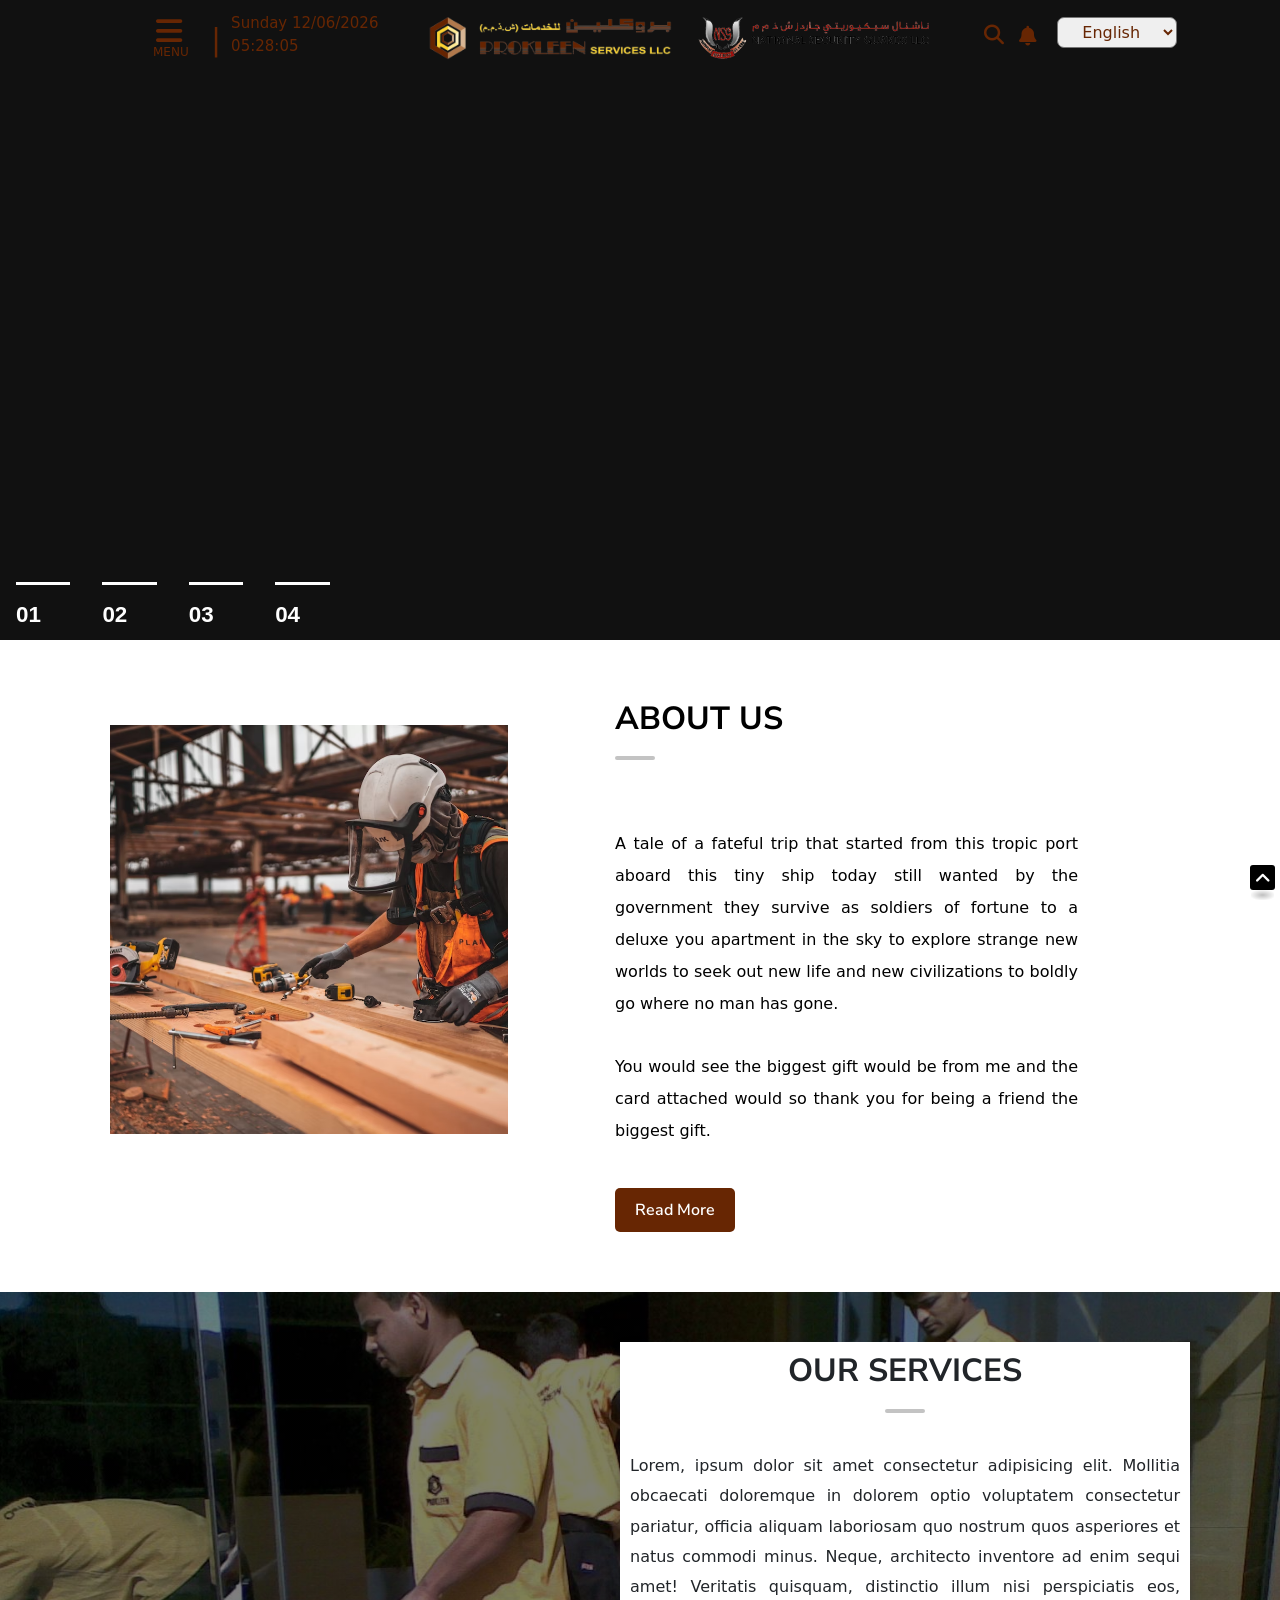
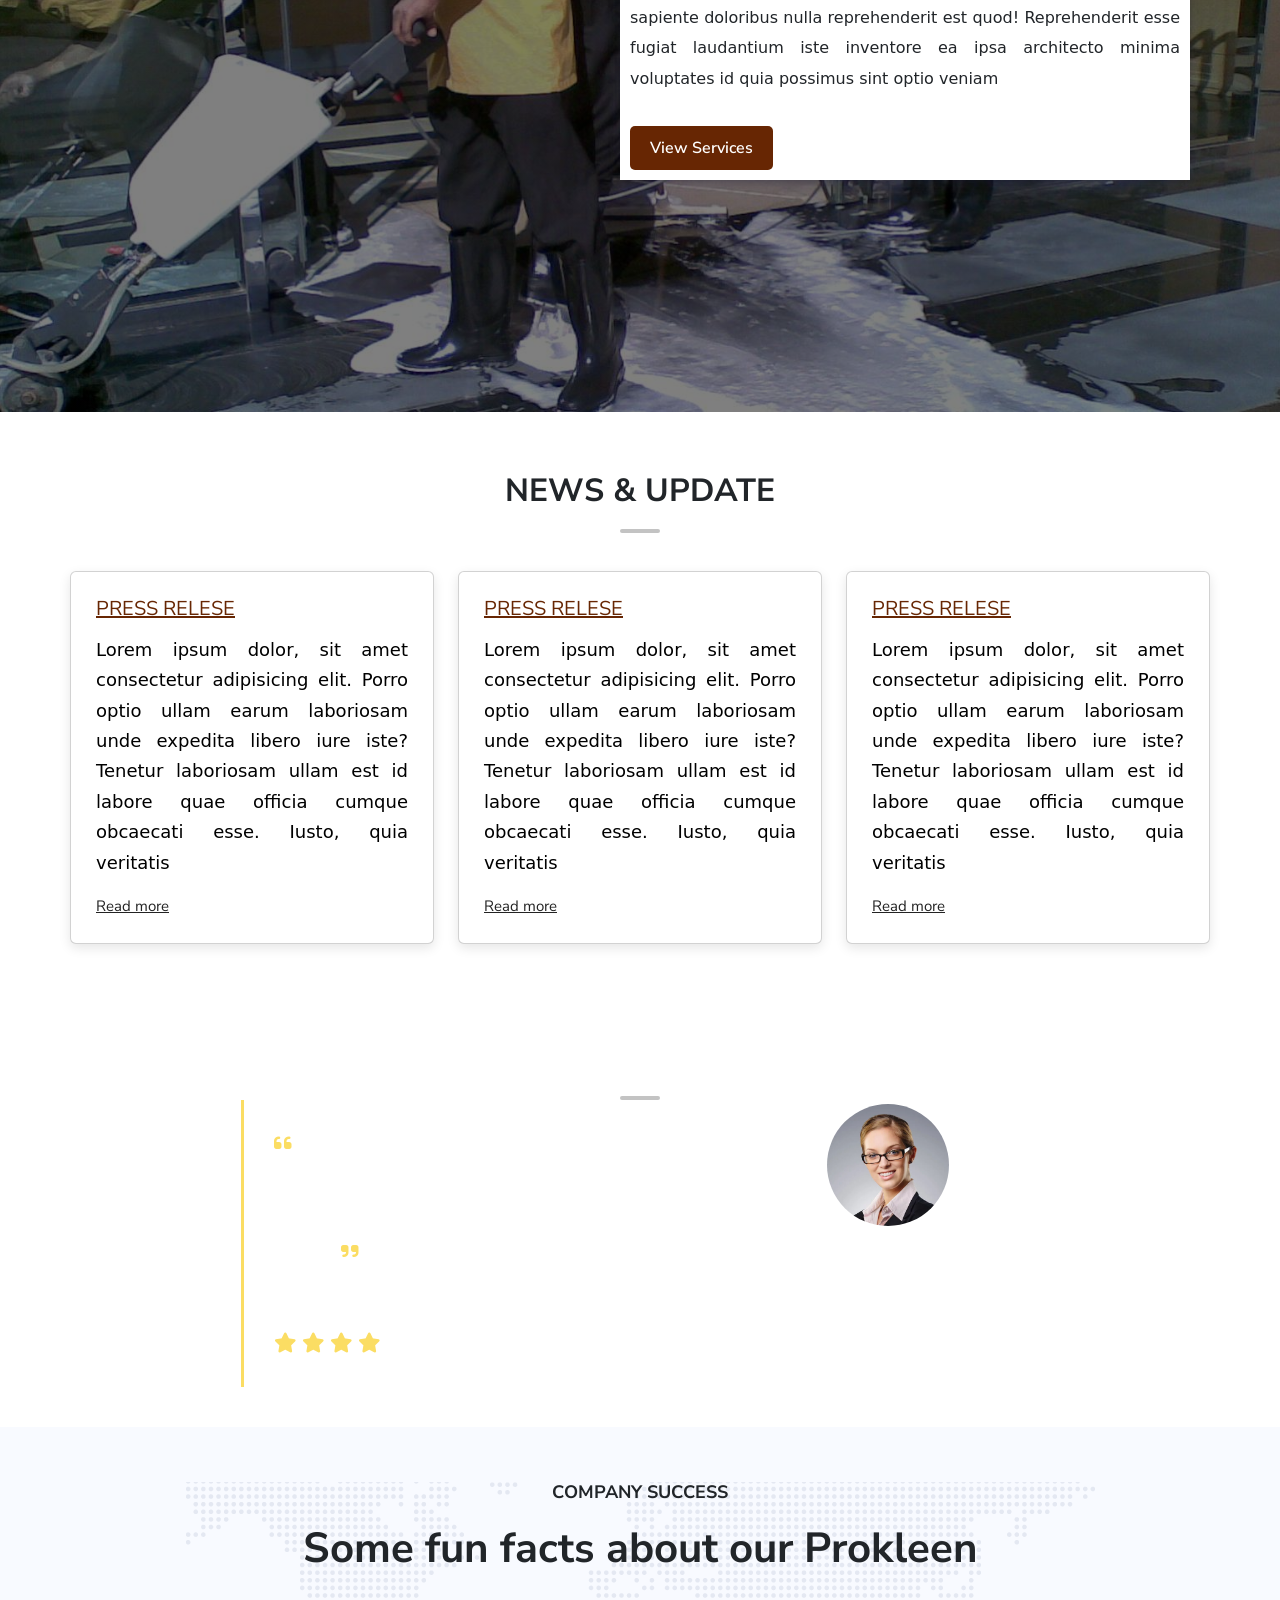
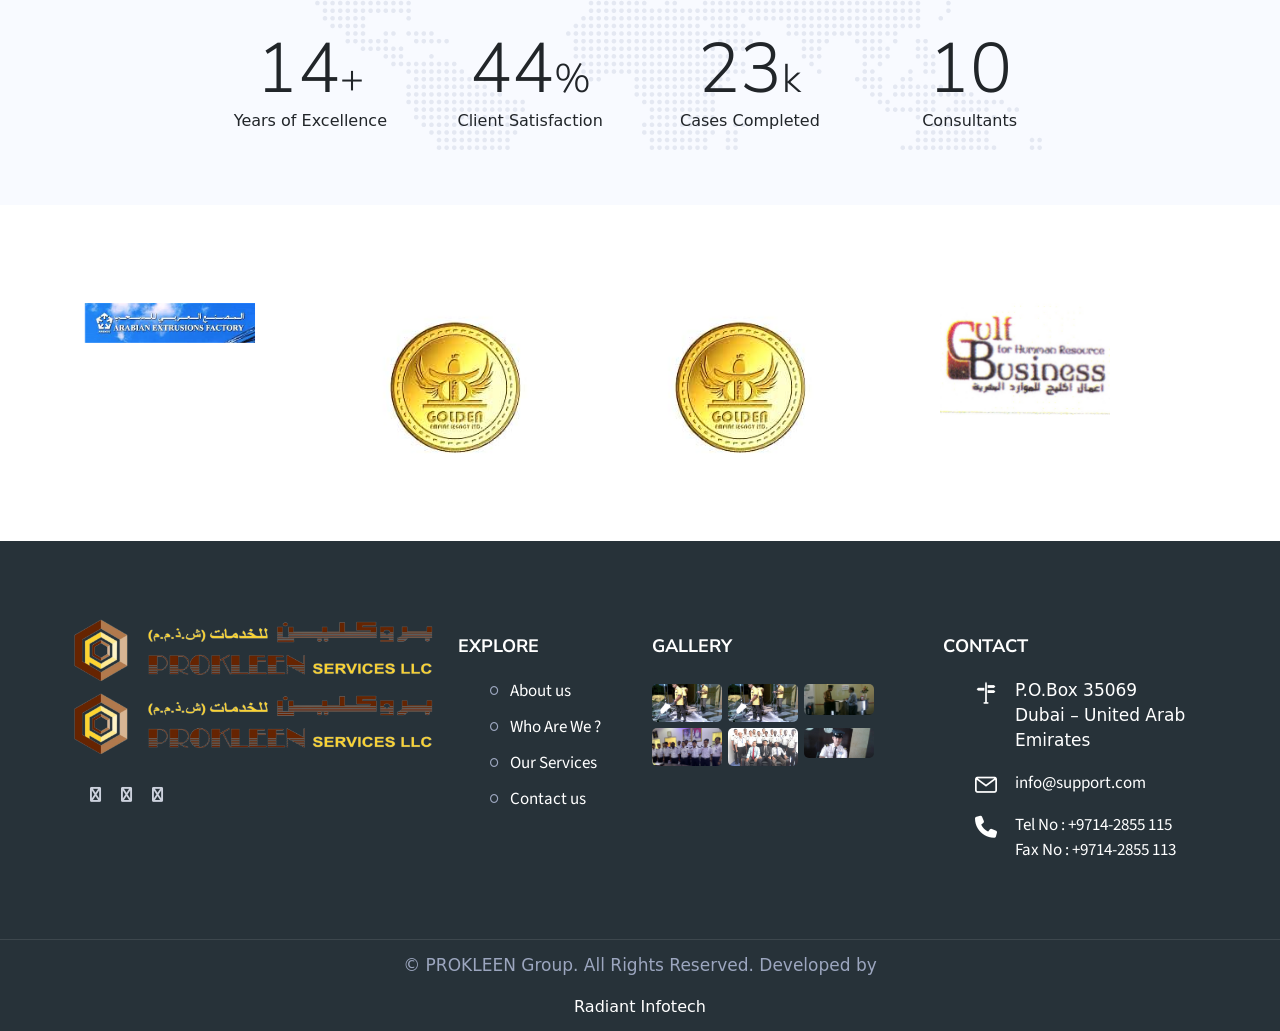
==== commit 2964ce0b: "css" ====
--- a/index.html
+++ b/index.html
@@ -237,7 +237,7 @@
 						<div class="homeSevices-area">
 							<div class="theme-title-one">
 								<h2>Our Services</h2>
-							</div> <!-- /.theme-title-one -->
+							</div>
 							<p>Lorem, ipsum dolor sit amet consectetur adipisicing elit. Mollitia obcaecati
 								doloremque
 								in dolorem optio voluptatem consectetur pariatur, officia aliquam laboriosam quo
--- a/css/style.css
+++ b/css/style.css
@@ -2149,6 +2149,7 @@
     rgba(0, 0, 0, 0.3) 0px 3px 7px -3px;
   margin-top: 48px;
   margin-left: 602px;
+  right: 0px;
 }
 /*----------------------- Our Case --------------------*/
 .our-case .row {
@@ -3754,11 +3755,9 @@
 
 .slider_title {
   position: absolute;
-  top: 76%;
-  left: 23%;
+  top: 68%;
+  left: 18%;
   transform: translate(-50%, -50%);
-
-
 }
 
 .slider_title h2 {
--- a/css/responsive.css
+++ b/css/responsive.css
@@ -17,9 +17,9 @@
 }
 @media (max-width: 1316px) {
   .homeServicesData{
-    margin-top: 37px;
-    margin-left: 677px;
-    padding: 20px 20px 20px 20px;
+    margin-top: 50px;
+    margin-left: 550px;
+    padding: 10px 10px 10px 10px;
   }
 }
 
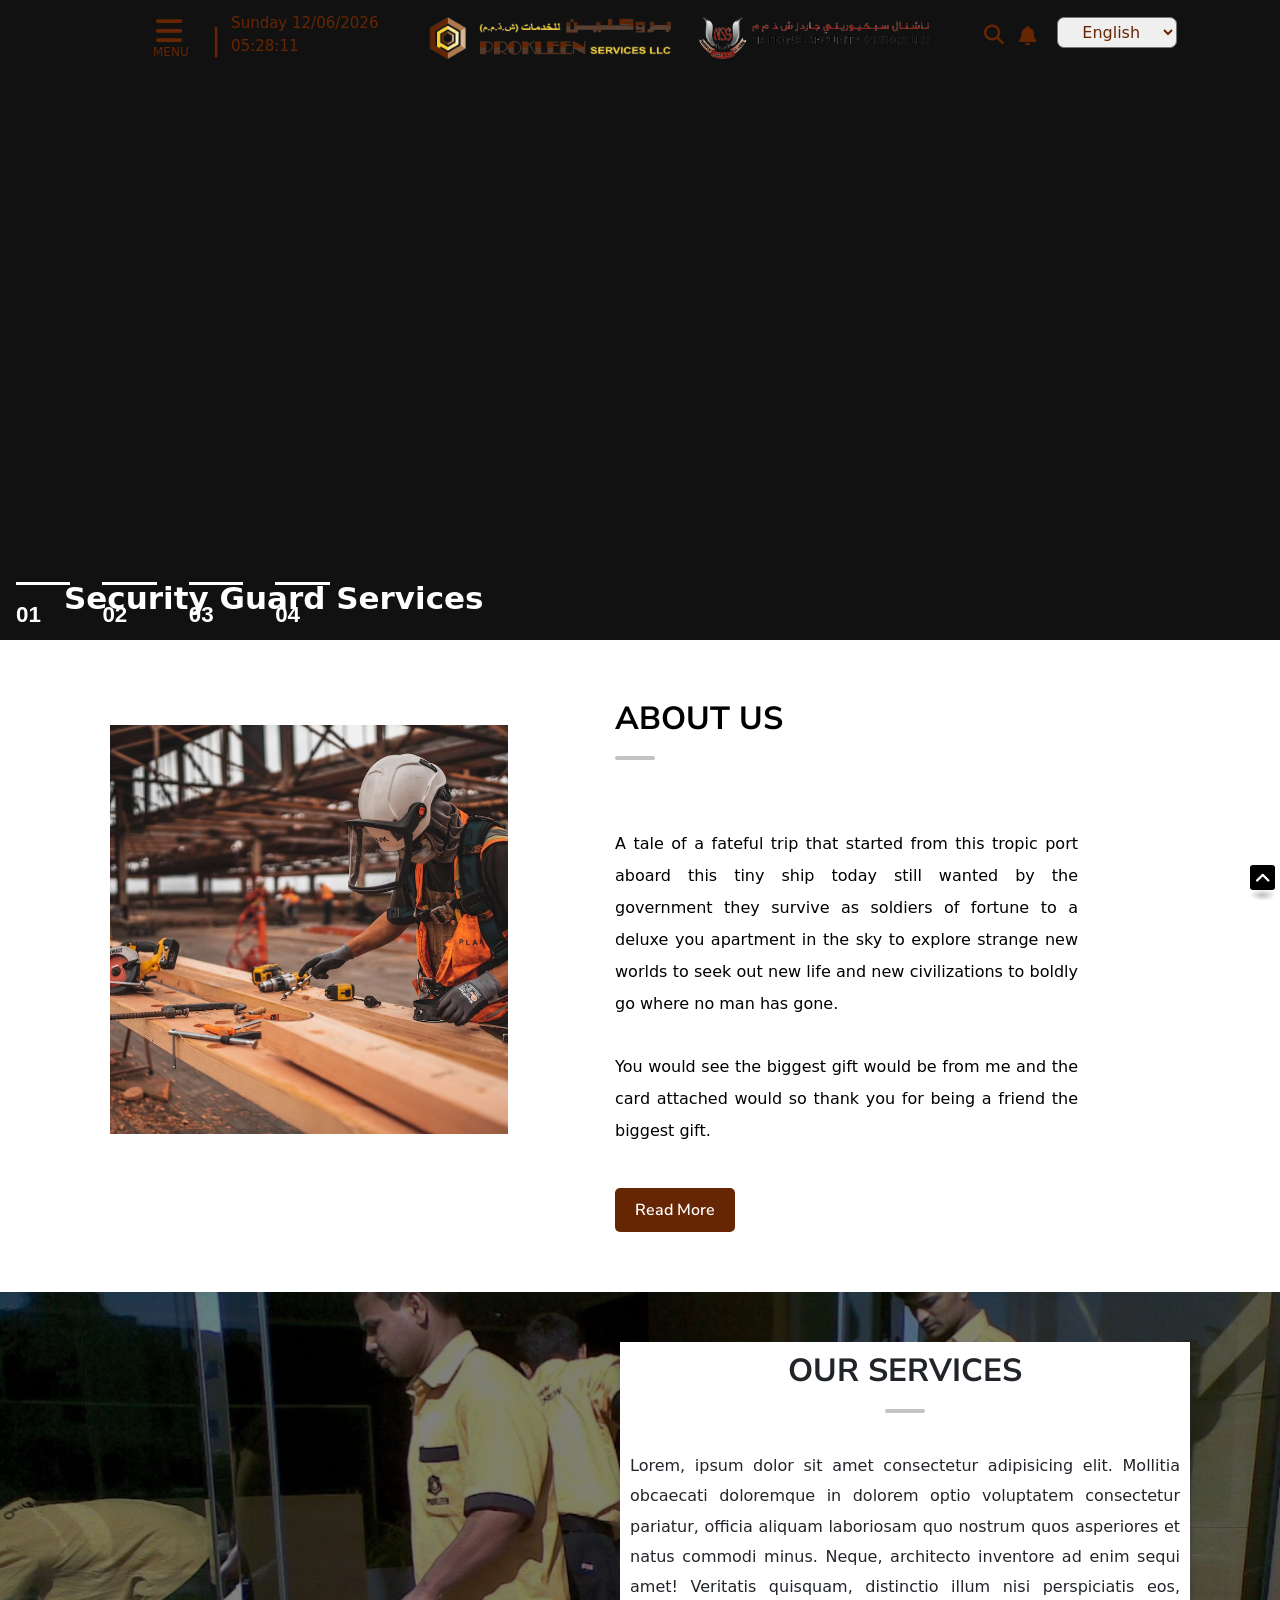
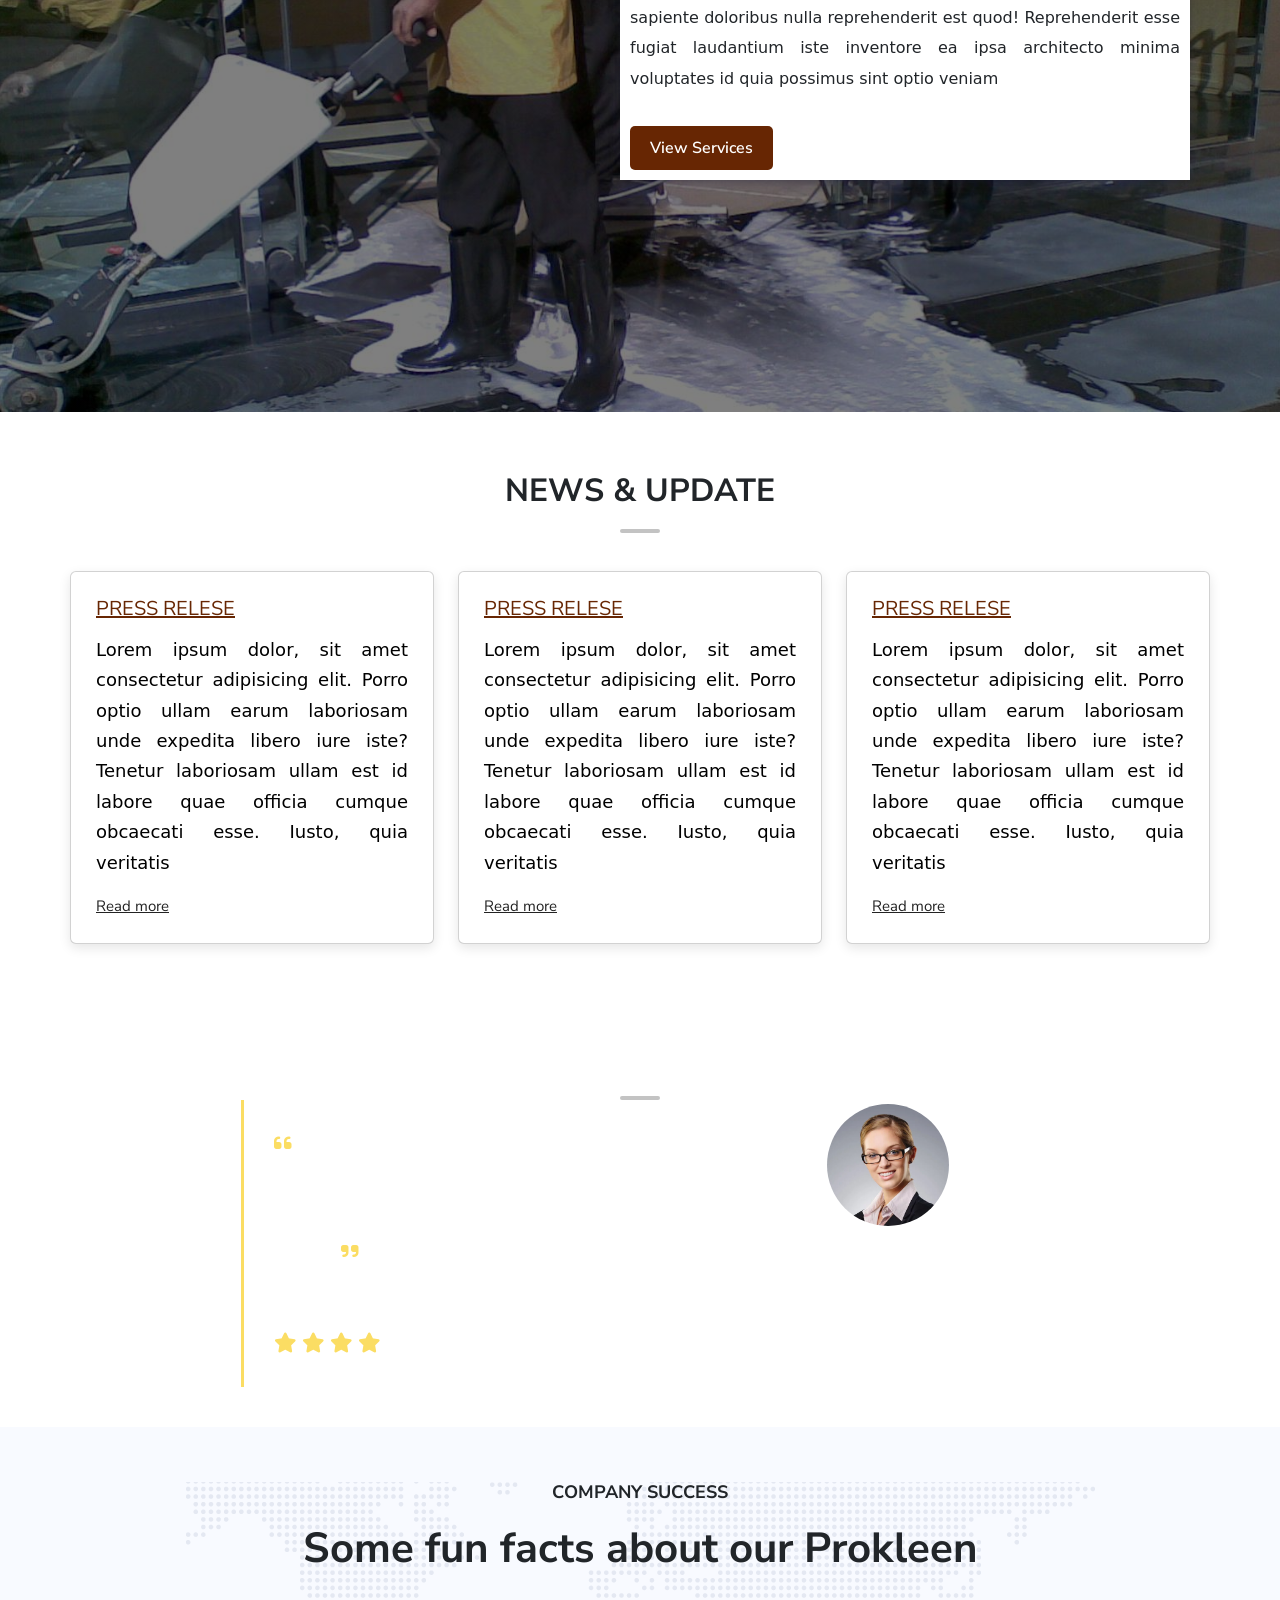
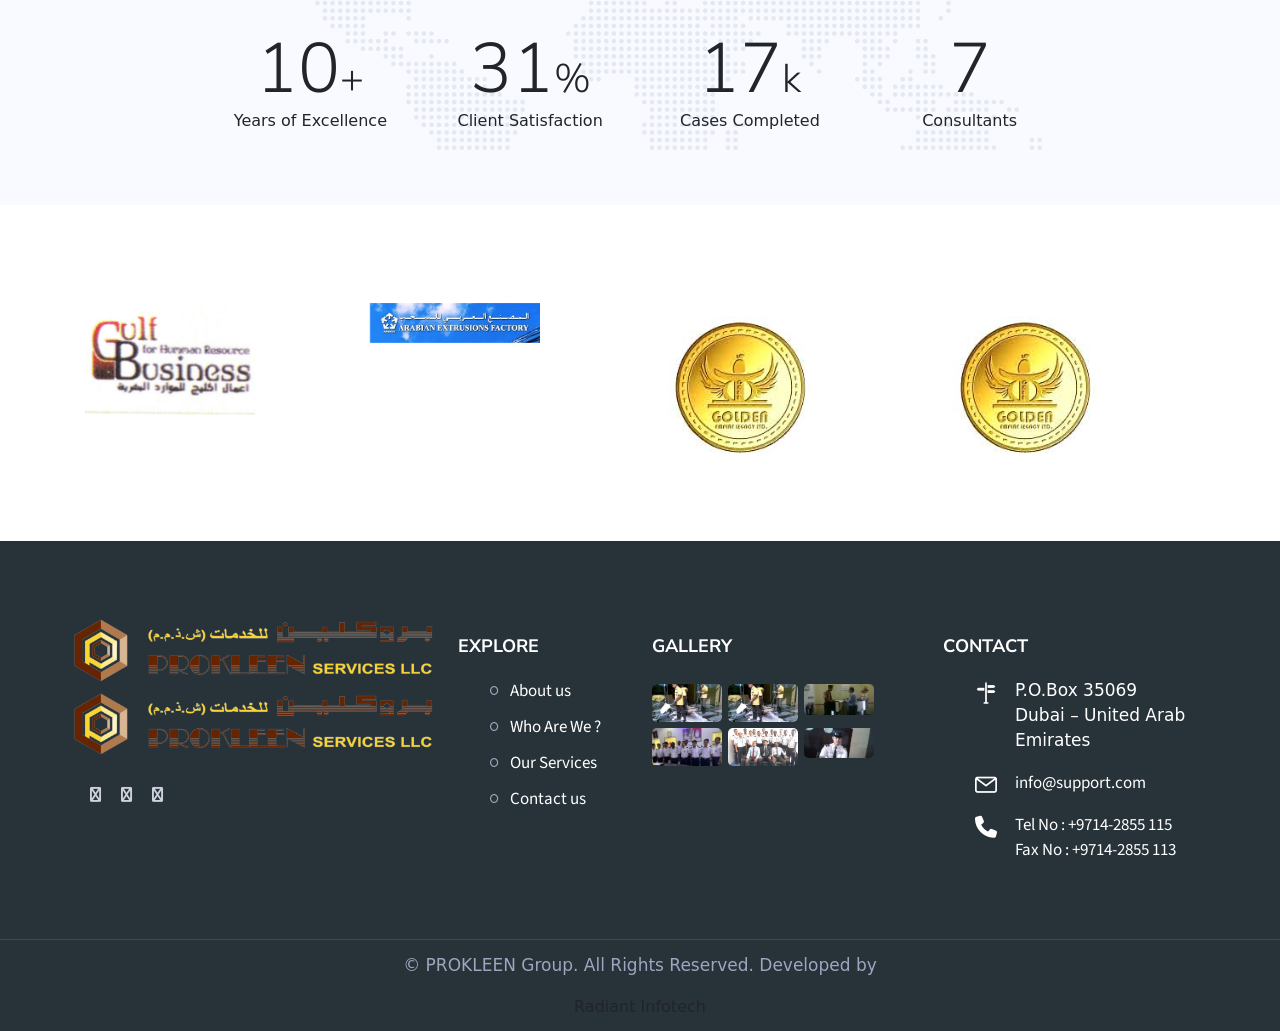
==== commit 854485b4: "sss" ====
--- a/index.html
+++ b/index.html
@@ -98,7 +98,7 @@
 						<video src="video/video-1.mp4" loop muted autoplay>
 						</video>
 						<div class="slider_title">
-							<p>Welcome to Prokleeng</p>
+							<p> Security Guard Services </p>
 						</div>
 					</div>
 				</div>
@@ -108,7 +108,7 @@
 						</video>
 
 						<div class="slider_title">
-							<p>Welcome to Prokleeng</p>
+							<p> Lifeguard Services </p>
 						</div>
 					</div>
 				</div>
@@ -118,7 +118,7 @@
 						</video>
 
 						<div class="slider_title">
-							<p>Welcome to Prokleeng</p>
+							<p> Cleaning Services & Maintenances Services </p>
 						</div>
 					</div>
 				</div>
@@ -129,7 +129,7 @@
 						<div class="overlayyyy">
 						</div>
 						<div class="slider_title">
-							<p>Welcome to Prokleeng<br></p>
+							<p> Cleaning Services & Maintenances Services <br></p>
 						</div>
 					</div>
 				</div>
--- a/css/style.css
+++ b/css/style.css
@@ -3755,18 +3755,18 @@
 
 .slider_title {
   position: absolute;
-  top: 68%;
-  left: 18%;
-  transform: translate(-50%, -50%);
-}
-
-.slider_title h2 {
+  top: 65%;
+  left: 5%;
+  /* transform: translate(-50%, -50%); */
+}
+
+.slider_title p {
   color: #ffff !important;
   font-size: 31px !important;
   font-weight: 700 !important;
 }
 
-.slider_title h2::before {
+.slider_title p::before {
   color: white;
   background-color: red;
 }
@@ -3802,9 +3802,6 @@
   padding: 10px;
 
 }
-/* #date-time:hover {
-color: #000;
-} */
 
 .logoImg img {
   width: 280px;
@@ -3821,12 +3818,11 @@
 }
 
 /* ................................................................ */
-
+/* 
 .slider_title {
   display: flex;
   justify-content: center;
   align-items: center;
-  /* min-height: 100vh; */
   color: #fff;
 }
 .slider_title a {
@@ -3868,7 +3864,7 @@
 }
 .bottom-footer span {
   color: #fff;
-}
+} */
 
 /* ......................................................................................... */
 
--- a/css/responsive.css
+++ b/css/responsive.css
@@ -1,3 +1,11 @@
+@media (max-width: 1500px) {
+  /* .slider_title {
+    position: absolute;
+    top: 83%;
+    left: 25%;
+    transform: translate(-50%, -50%);
+  } */
+}
 @media (max-width: 1440px) {
   .homeServicesData{
     margin-left: 603px;
@@ -9,11 +17,11 @@
     padding: 30px;
 }
 .slider_title {
-  position: absolute;
+  /* position: absolute;
   top: 83%;
   left: 25%;
   transform: translate(-50%, -50%);
-}
+} */
 }
 @media (max-width: 1316px) {
   .homeServicesData{
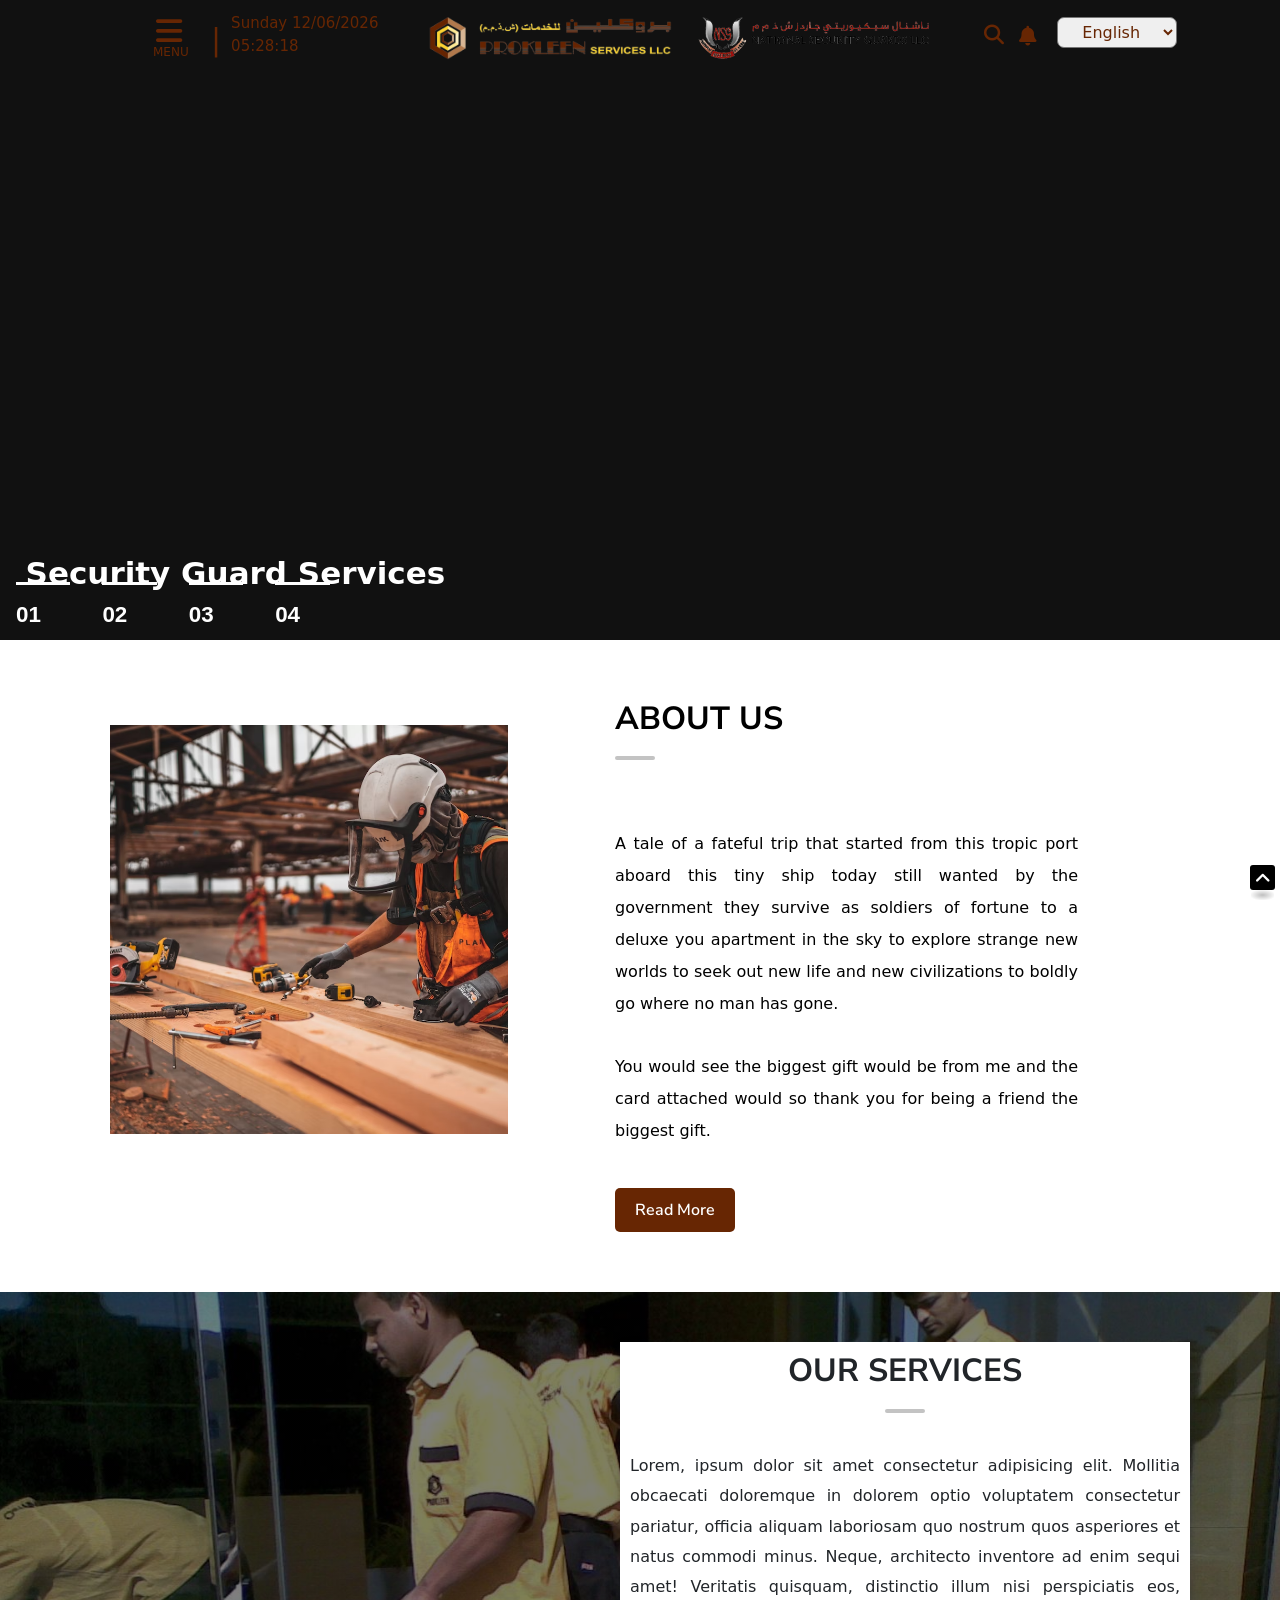
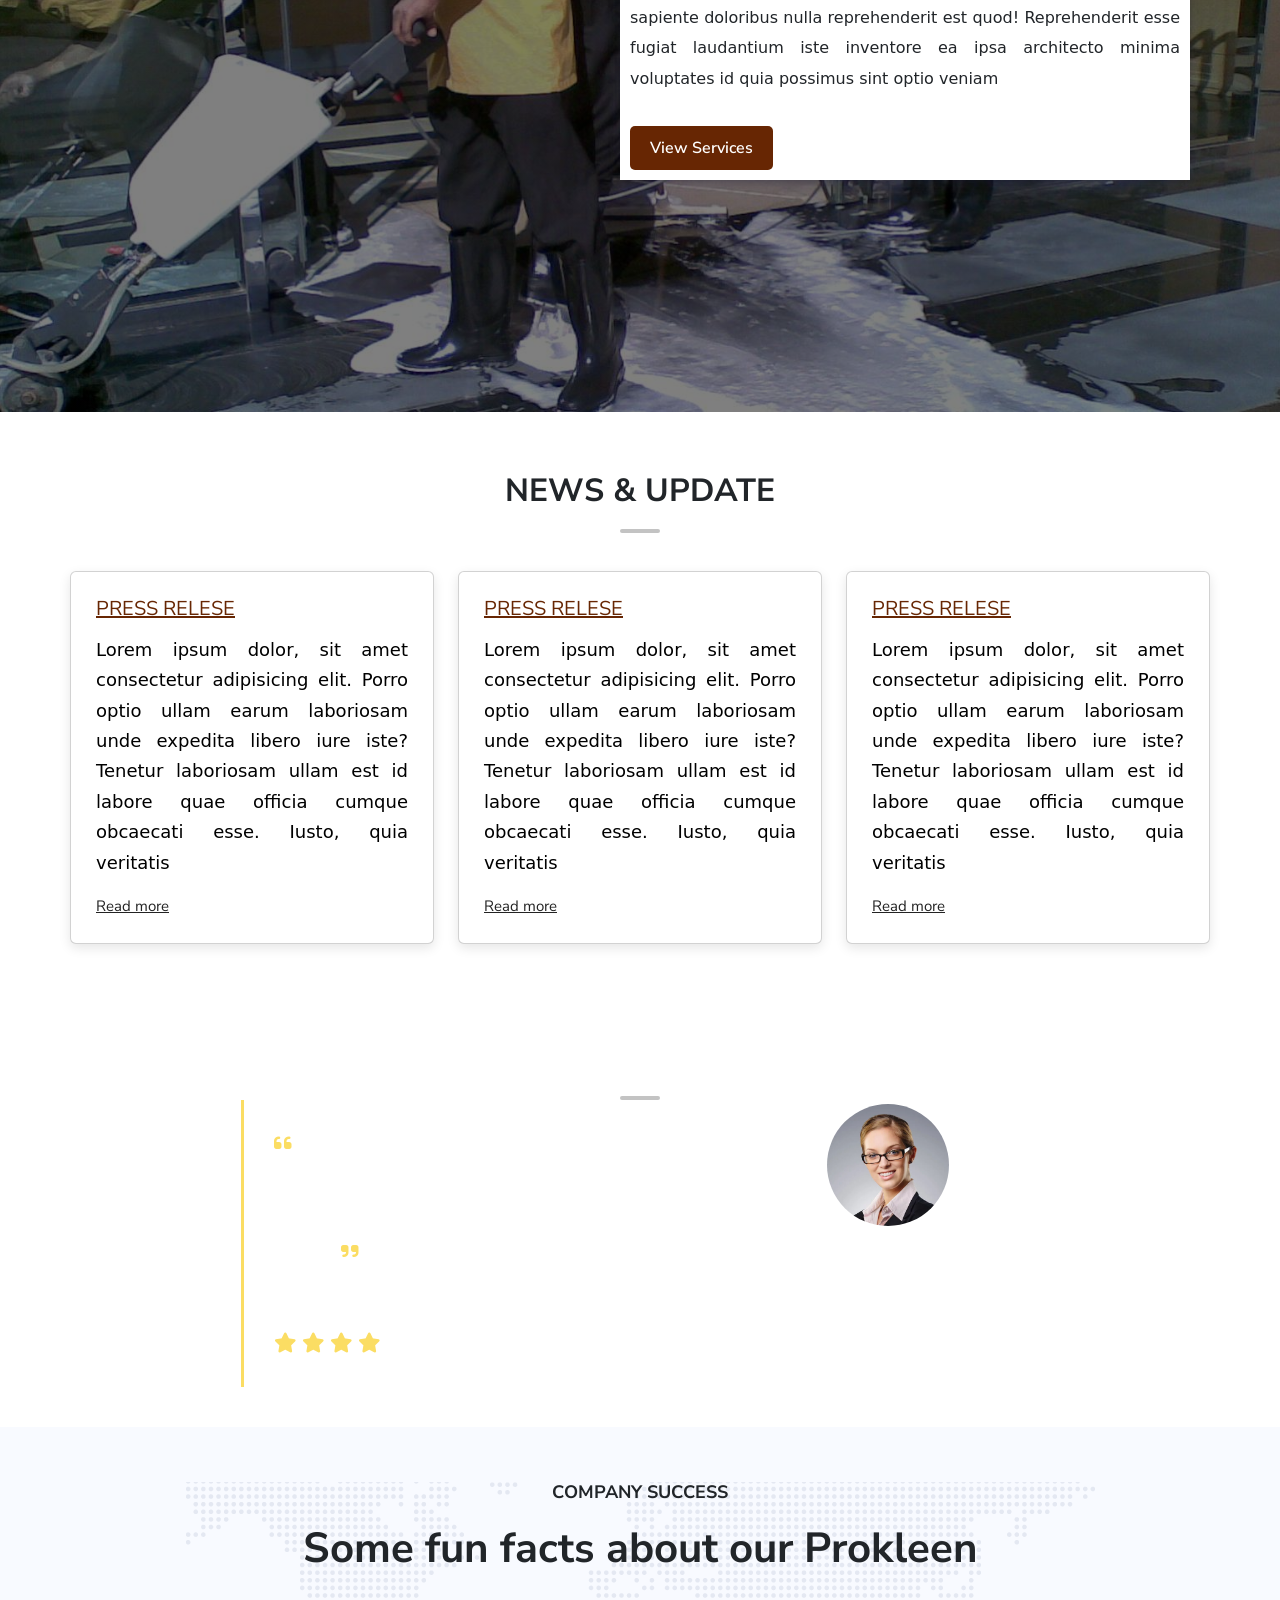
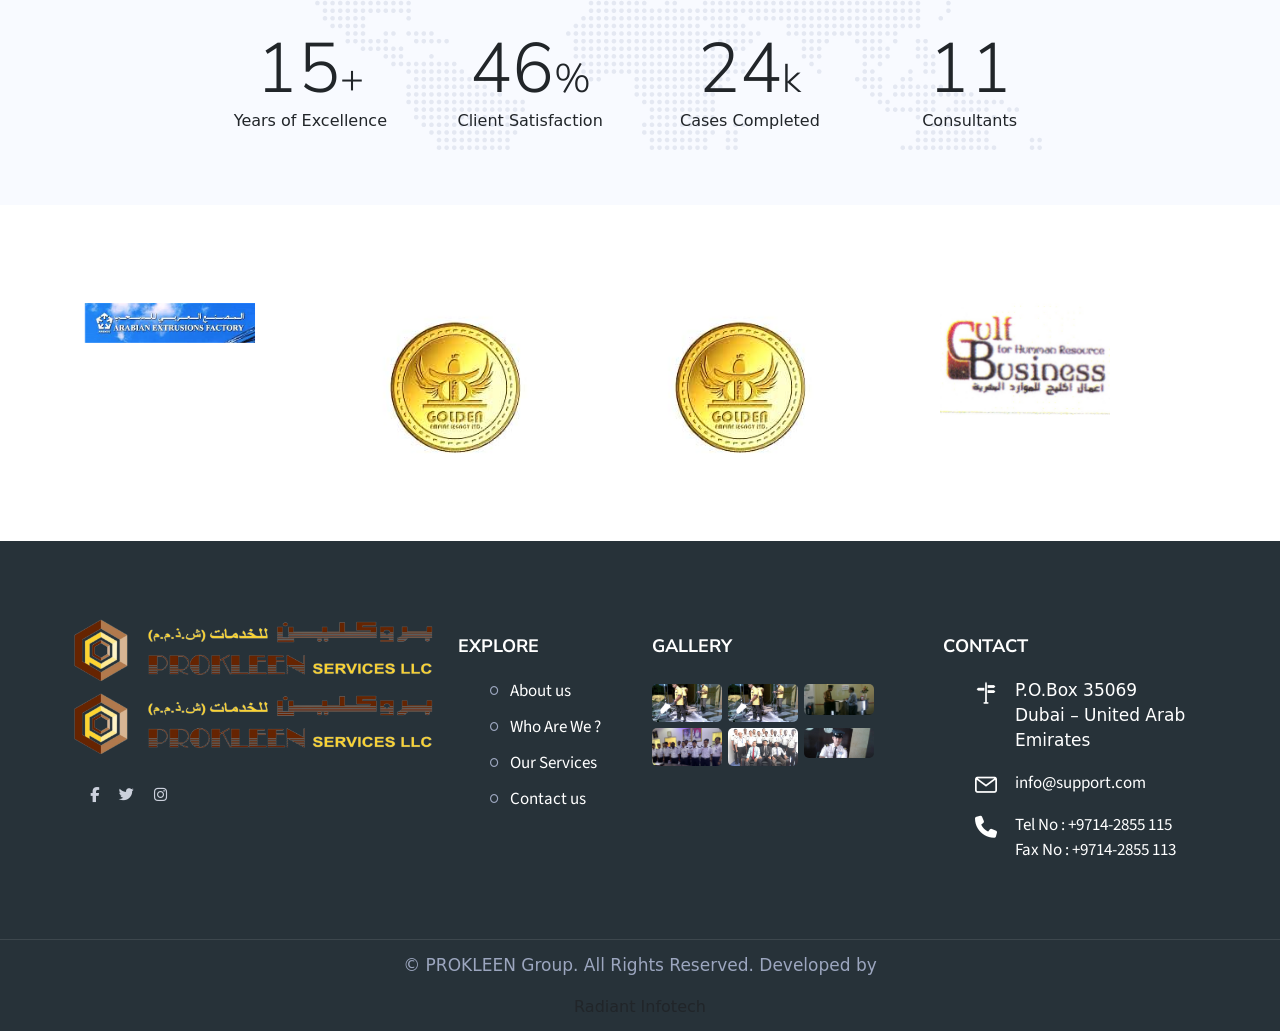
==== commit f1e699e9: "all" ====
--- a/index.html
+++ b/index.html
@@ -635,9 +635,9 @@
 						<div class="logo"><a href="index.html"><img src="images/logo/logo-1.png" alt=""></a></div>
 						<div class="logo"><a href="index.html"><img src="images/logo/logo-1.png" alt=""></a></div>
 						<ul class="social-icon">
-							<li><a href="#"><i class="fa fa-facebook" aria-hidden="true"></i></a></li>
-							<li><a href="#"><i class="fa fa-twitter" aria-hidden="true"></i></a></li>
-							<li><a href="#"><i class="fa fa-linkedin" aria-hidden="true"></i></a></li>
+							<li><a href="#"><i class="fa-brands fa-facebook-f"></i></a></li>
+							<li><a href="#"><i class="fa-brands fa-twitter"></i></a></li>
+							<li><a href="#"><i class="fa-brands fa-instagram"></i></a></li>
 
 						</ul>
 					</div> <!-- /.logo-widget -->
--- a/css/style.css
+++ b/css/style.css
@@ -3755,9 +3755,8 @@
 
 .slider_title {
   position: absolute;
-  top: 65%;
-  left: 5%;
-  /* transform: translate(-50%, -50%); */
+  bottom: 30%;
+  left: 2%;
 }
 
 .slider_title p {
--- a/css/responsive.css
+++ b/css/responsive.css
@@ -1,10 +1,9 @@
 @media (max-width: 1500px) {
-  /* .slider_title {
+  .slider_title {
     position: absolute;
-    top: 83%;
-    left: 25%;
-    transform: translate(-50%, -50%);
-  } */
+  bottom: 33%;
+  left: 2%;
+  }
 }
 @media (max-width: 1440px) {
   .homeServicesData{
@@ -17,11 +16,10 @@
     padding: 30px;
 }
 .slider_title {
-  /* position: absolute;
-  top: 83%;
-  left: 25%;
-  transform: translate(-50%, -50%);
-} */
+  position: absolute;
+  bottom: 33%;
+  left: 2%;
+}
 }
 @media (max-width: 1316px) {
   .homeServicesData{
@@ -79,8 +77,44 @@
 }
 /*(min-width: 992px) and (max-width: 1199px)*/
 @media (max-width: 1024px) {
-  .slider_title p {
+  .slider_title {
+    position: absolute;
+    bottom: 41%;
+    left: 2%;
+  }
+  .logo-icon span {
     font-size: 30px;
+    cursor: pointer;
+    margin-left: 45px;
+    color: #672603;
+}
+.logo-icon p {
+  margin-left: 45px;
+  font-size: 12px;
+  margin-top: -15px;
+  text-transform: uppercase;
+  color: #672603;
+  font-weight: 400;
+}
+.time {
+  display: flex;
+  align-items: center;
+  margin-top: -85px;
+  margin-left: 210px;
+}
+.logo-slass {
+  margin-top: -1px;
+  font-size: 30px;
+  font-weight: 400;
+  color: #672603;
+  margin-left: -109px;
+}
+.logo-img {
+  display: flex;
+  justify-content: center;
+  align-items: center;
+  margin-left: 55px;
+}
 }
 
 @media (max-width: 991px) {
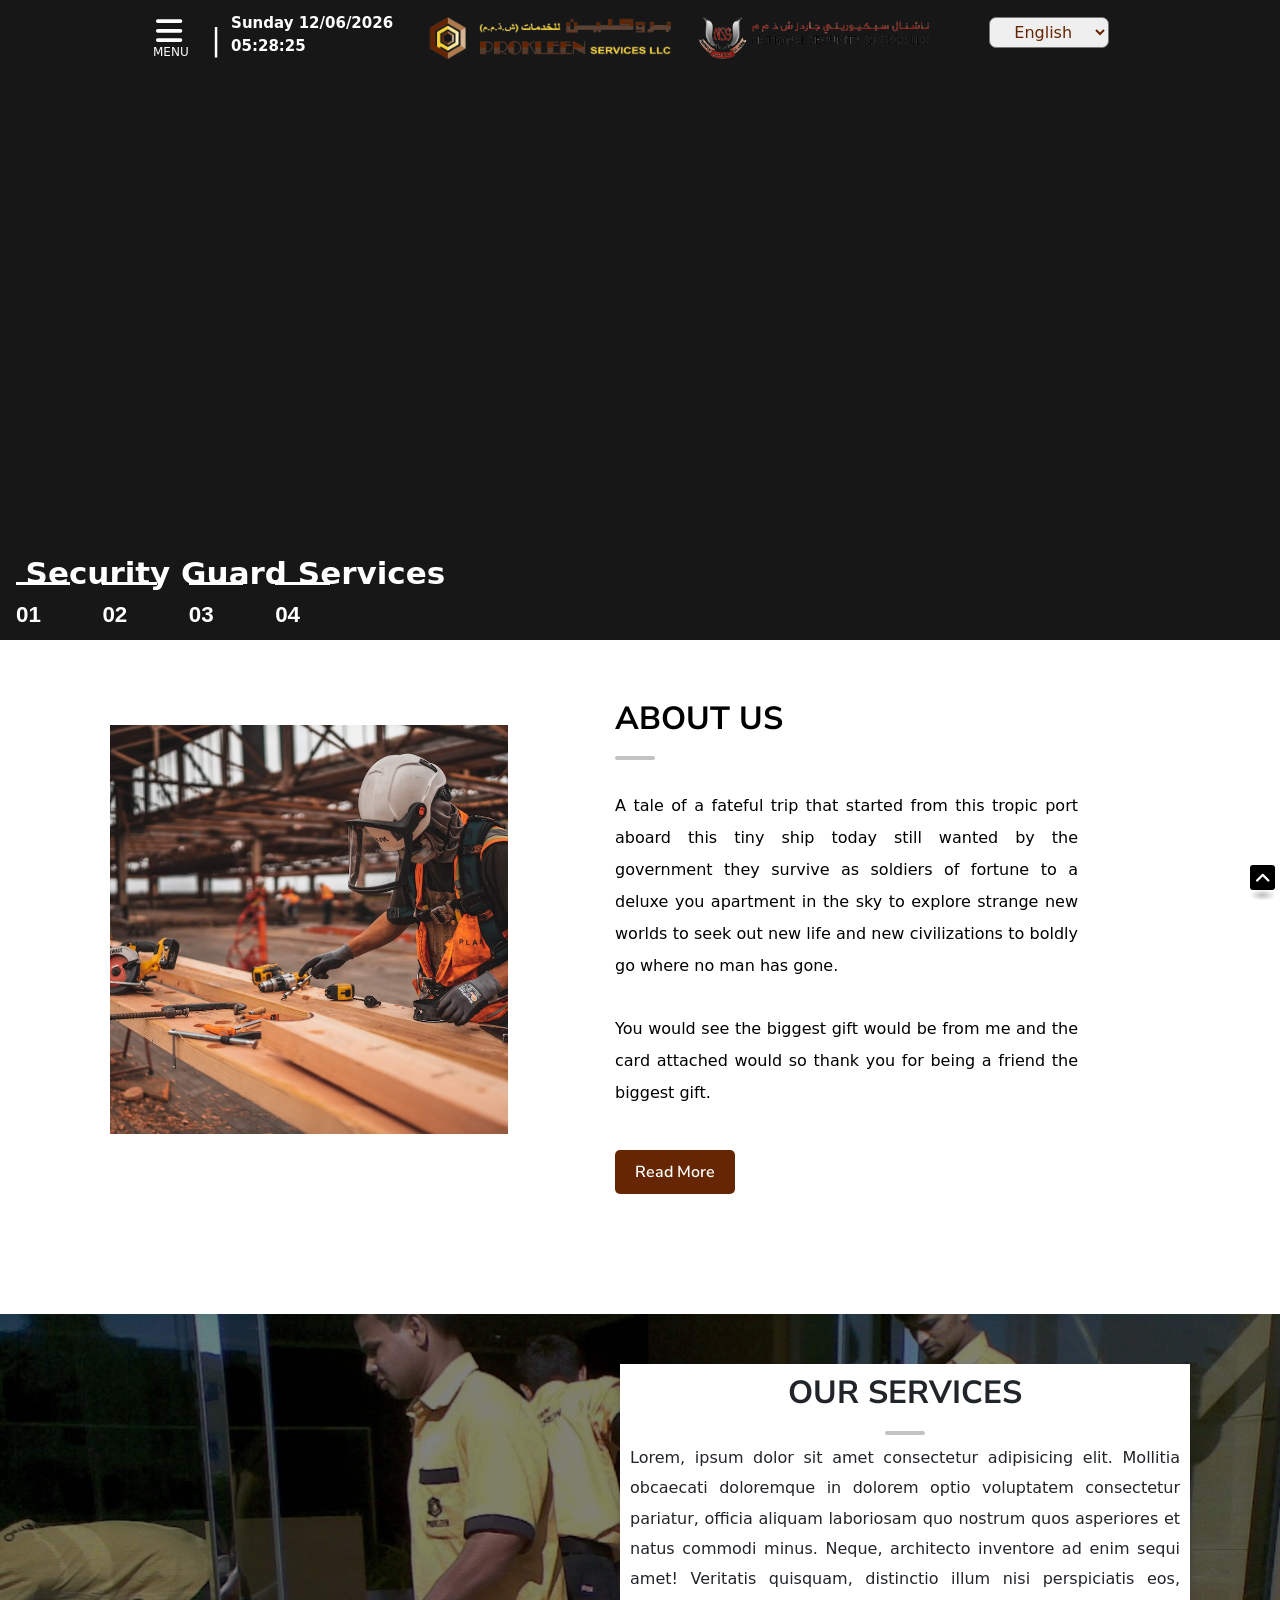
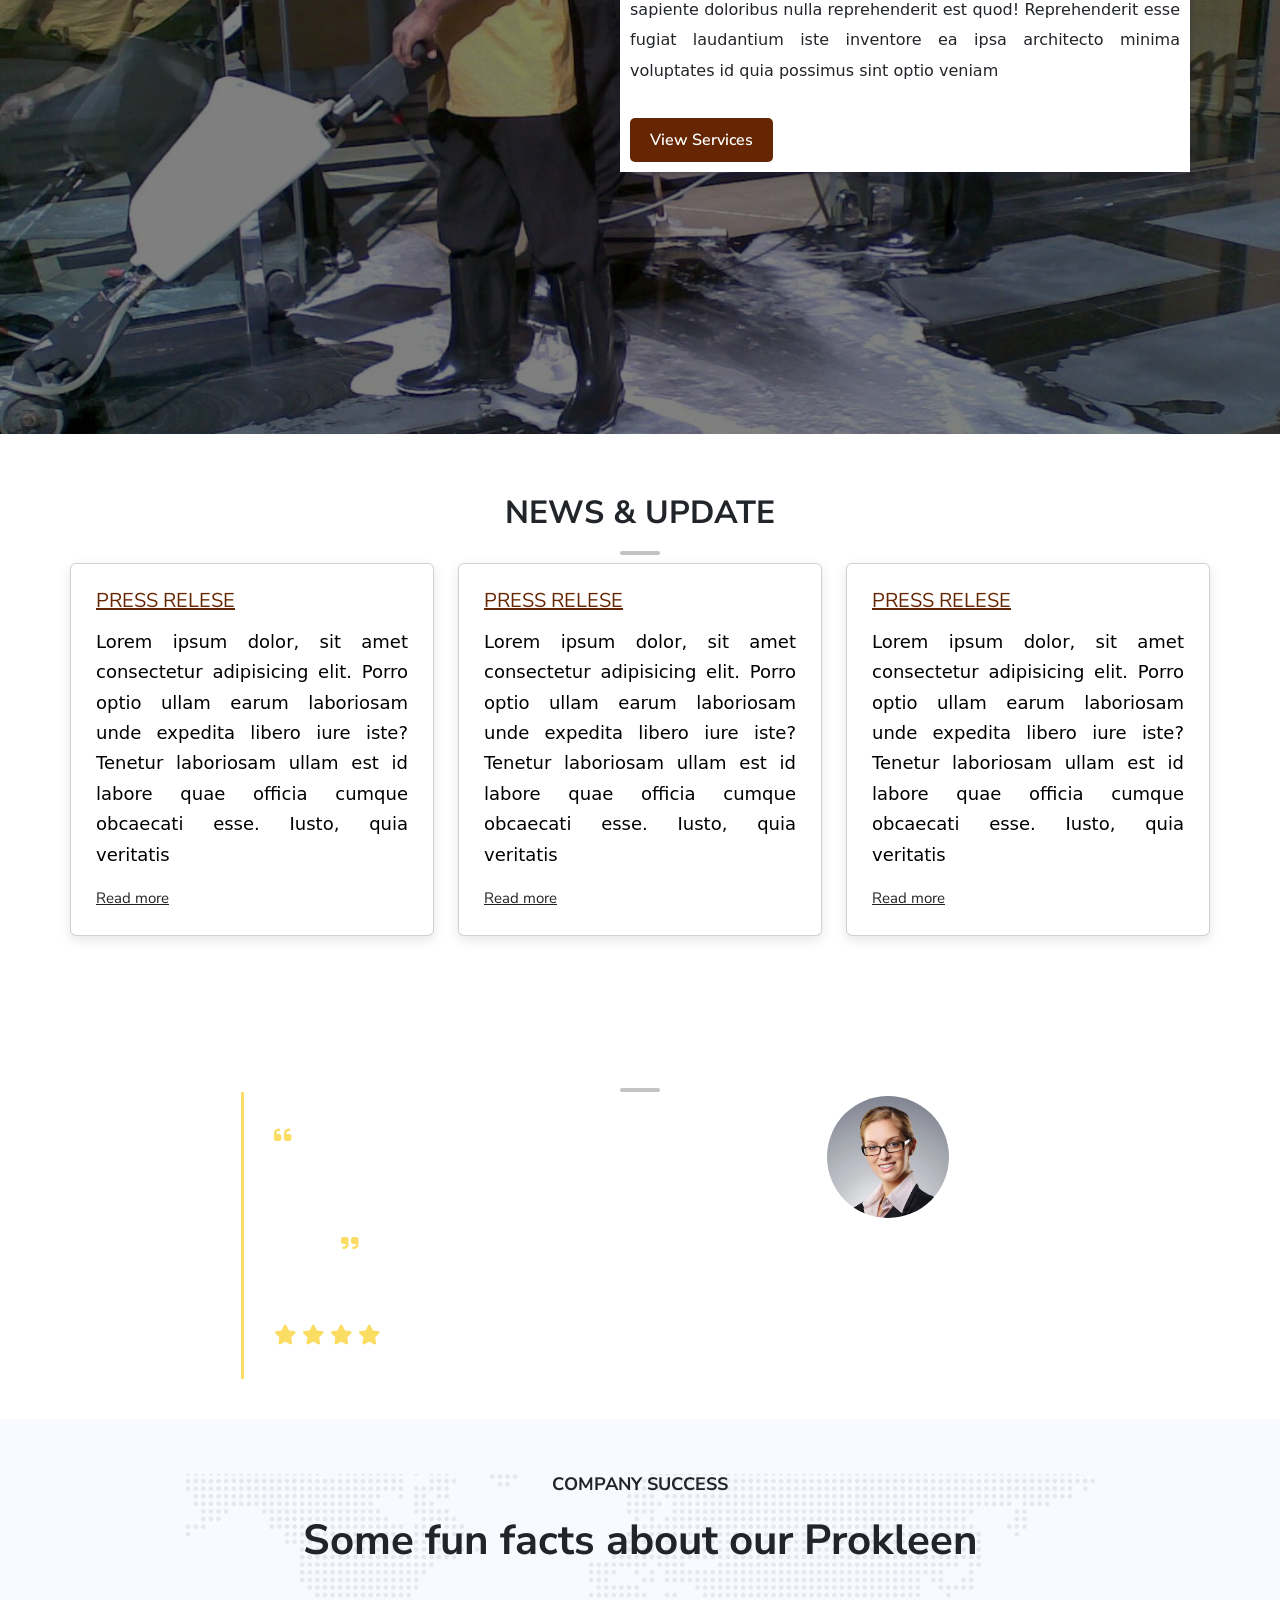
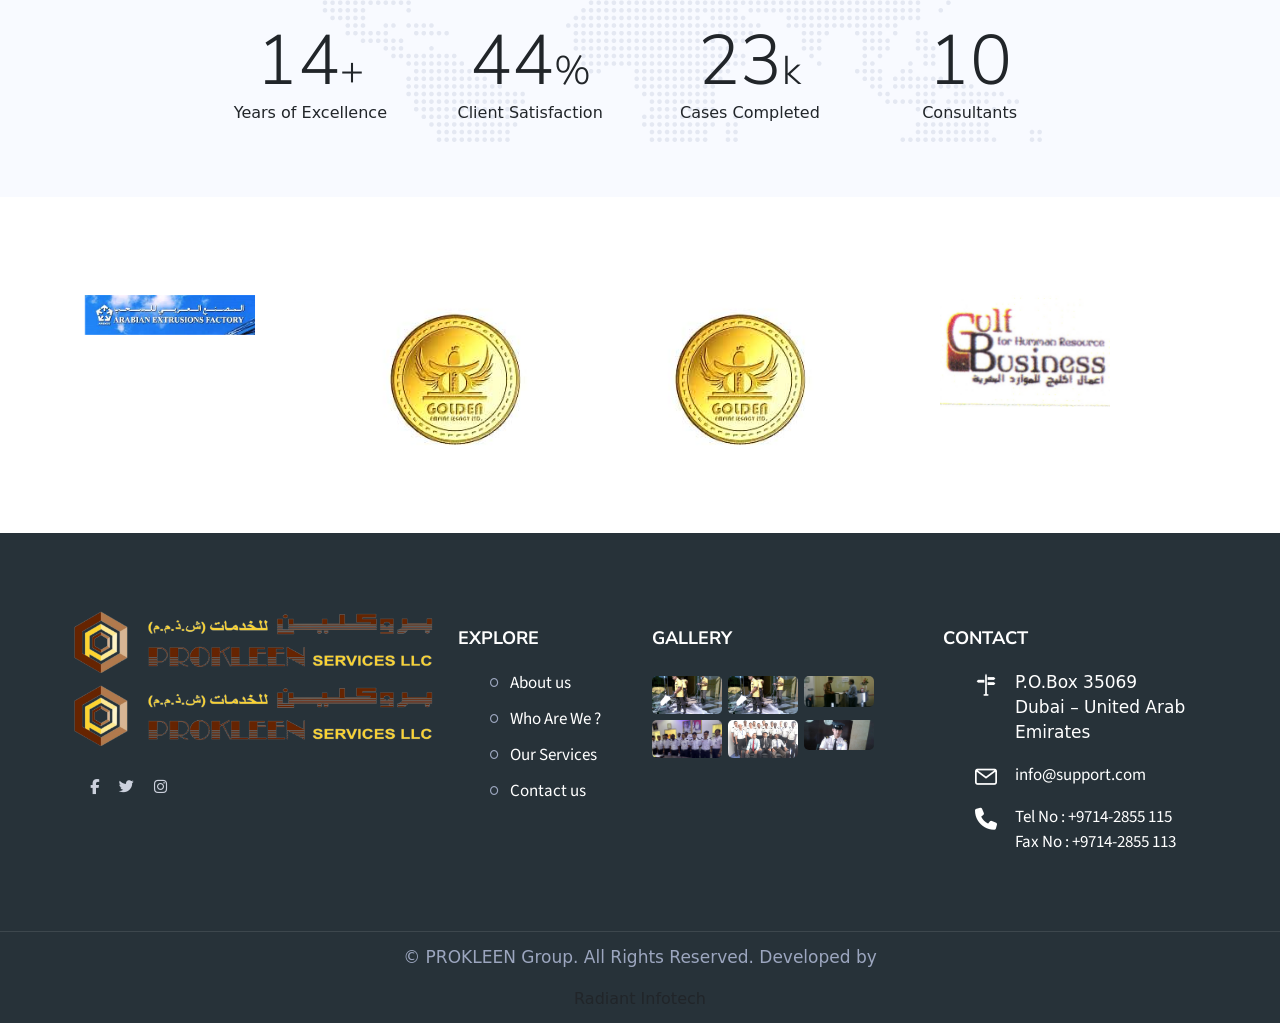
==== commit 6ac61e10: "acdc" ====
--- a/index.html
+++ b/index.html
@@ -64,13 +64,13 @@
 							</div>
 							<div class="col-lg-4 col-md-4">
 								<div class="navbar-icon">
-									<div class="search-box">
+									<!-- <div class="search-box">
 										<button class="btn-search"><i class="fa fa-search"></i></button>
 										<input type="text" class="input-search" placeholder="Type to Search...">
 									</div>
 									<div class="notification">
 										<i class="fa fa-bell"></i>
-									</div>
+									</div> -->
 									<div class="selectLanguage">
 										<select name="" id="">
 											<option value="">English</option>
@@ -180,19 +180,19 @@
 				</button>
 				<div class="dropdown-container">
 					<a href="about.html">about us</a>
-					<a href="#">who we are</a>
-					<a href="#">Misasion and vision</a>
+					<a href="who-we-are.html">who we are</a>
+					<a href="">Misasion and vision</a>
 				</div>
 				<button class="dropdown-btn">our Group
 					<i class="fa fa-caret-down"></i>
 				</button>
 				<div class="dropdown-container">
-					<a href="#">prokleen service LLC</a>
-					<a href="#">PROKLEEN SERVICES LLC</a>
-				</div>
-				<a href="">Our Services</a>
+					<a href="prokleen-services-llc.html">prokleen service LLC</a>
+					<a href="prokleen-services-llc.html">PROKLEEN SERVICES LLC</a>
+				</div>
+				<a href="service.html">Our Services</a>
 				<a href="">check mail</a>
-				<a href="">Contact</a>
+				<a href="contact.html">Contact</a>
 			</div>
 		</div>
 
@@ -264,110 +264,6 @@
 			<div class="theme-title-one">
 				<h2>News & Update</h2>
 			</div>
-			<!-- <div class="wrapper">
-				<div class="row">
-					<div class="col-xl-4 col-md-6 col-12">
-						<div class="single-service">
-							<div class="img-box"><img src="images/home/3.jpg" alt=""></div>
-							<div class="text">
-								<h5><a href="news&update.html">Business Services</a></h5>
-								<p>The tiny ship today stiller</p>
-								<a href="news&update.html" class="read-more">READ MORE <i class="fa fa-angle-right"
-										aria-hidden="true"></i></a>
-							</div>
-						</div>
-					</div>
-					<div class="col-xl-4 col-md-6 col-12">
-						<div class="single-service">
-							<div class="img-box"><img src="images/home/4.jpg" alt=""></div>
-							<div class="text">
-								<h5><a href="news&update.html">Consumer Product</a></h5>
-								<p>The tiny ship today stiller</p>
-								<a href="news&update.html" class="read-more">READ MORE <i class="fa fa-angle-right"
-										aria-hidden="true"></i></a>
-							</div>
-						</div>
-					</div>
-					<div class="col-xl-4 col-md-6 col-12">
-						<div class="single-service">
-							<div class="img-box"><img src="images/home/5.jpg" alt=""></div>
-							<div class="text">
-								<h5><a href="news&update.html">Financial Services</a></h5>
-								<p>The tiny ship today stiller</p>
-								<a href="news&update.html" class="read-more">READ MORE <i class="fa fa-angle-right"
-										aria-hidden="true"></i></a>
-							</div>
-						</div>
-						<div class="col-xl-4 col-md-6 col-12">
-							<div class="single-service">
-								<div class="img-box"><img src="images/home/6.jpg" alt=""></div>
-								<div class="text">
-									<h5><a href="news&update.html">Travel and Aviation</a></h5>
-									<p>The tiny ship today stiller</p>
-									<a href="news&update.html" class="read-more">READ MORE <i class="fa fa-angle-right"
-											aria-hidden="true"></i></a>
-								</div>
-							</div>
-						</div>
-						<div class="col-xl-4 col-md-6 col-12">
-							<div class="single-service">
-								<div class="img-box"><img src="images/home/7.jpg" alt=""></div>
-								<div class="text">
-									<h5><a href="news&update.html">Software Research</a></h5>
-									<p>The tiny ship today stiller</p>
-									<a href="news&update.html" class="read-more">READ MORE <i class="fa fa-angle-right"
-											aria-hidden="true"></i></a>
-								</div>
-							</div>
-						</div>
-						<div class="col-xl-4 col-md-6 col-12">
-							<div class="single-service">
-								<div class="img-box"><img src="images/home/8.jpg" alt=""></div>
-								<div class="text">
-									<h5><a href="news&update.html">Quality Resourcing</a></h5>
-									<p>The tiny ship today stiller</p>
-									<a href="news&update.html" class="read-more">READ MORE <i class="fa fa-angle-right"
-											aria-hidden="true"></i></a>
-								</div>
-							</div>
-						</div>
-						<div class="col-xl-4 col-md-6 col-12">
-							<div class="single-service">
-								<div class="img-box"><img src="images/home/3.jpg" alt=""></div>
-								<div class="text">
-									<h5><a href="news&update.html">Business Services</a></h5>
-									<p>The tiny ship today stiller</p>
-									<a href="news&update.html" class="read-more">READ MORE <i class="fa fa-angle-right"
-											aria-hidden="true"></i></a>
-								</div>
-							</div>
-						</div>
-						<div class="col-xl-4 col-md-6 col-12">
-							<div class="single-service">
-								<div class="img-box"><img src="images/home/6.jpg" alt=""></div>
-								<div class="text">
-									<h5><a href="news&update.html">Consumer Product</a></h5>
-									<p>The tiny ship today stiller</p>
-									<a href="news&update.html" class="read-more">READ MORE <i class="fa fa-angle-right"
-											aria-hidden="true"></i></a>
-								</div>
-							</div>
-						</div>
-						<div class="col-xl-4 col-md-6 col-12">
-							<div class="single-service">
-								<div class="img-box"><img src="images/home/7.jpg" alt=""></div>
-								<div class="text">
-									<h5><a href="news&update.html">Financial Services</a></h5>
-									<p>The tiny ship today stiller</p>
-									<a href="news&update.html" class="read-more">READ MORE <i class="fa fa-angle-right"
-											aria-hidden="true"></i></a>
-								</div>
-							</div>
-						</div>
-					</div>
-				</div>
-
-			</div> -->
 			<div class="row gy-3">
 				<div class="col-lg-4 col-md-4 col-12">
 					<div class="card" style="">
@@ -757,7 +653,6 @@
 		integrity="sha384-w76AqPfDkMBDXo30jS1Sgez6pr3x5MlQ1ZAGC+nuZB+EYdgRZgiwxhTBTkF7CXvN" crossorigin="anonymous">
 		</script>
 	<script src="//cdnjs.cloudflare.com/ajax/libs/jquery/3.2.1/jquery.min.js"></script>
-	</div>
 	<!-- .................side nav...... -->
 	<script>
 		function openNav() {
--- a/css/style.css
+++ b/css/style.css
@@ -284,7 +284,8 @@
   transition: all 0.4s ease-in-out;
 }
 .theme-menu-wrapper {
-  background-color: #ffff !important;
+  /* background-color: #000 !important;
+  opacity: 0.5; */
 }
 /*----------------------- Theme Color File -------------------*/
 
@@ -406,14 +407,14 @@
 font-size: 30px;
 cursor: pointer;
 margin-left: 144px;
-color: #672603;
+color: #fff;
 }
 .logo-icon p{
   margin-left: 141px;
   font-size: 12px;
   margin-top: -15px;
   text-transform: uppercase;
-  color: #672603;
+  color: #fff;
   font-weight: 400;
 }
 .time{
@@ -438,7 +439,7 @@
   margin-top: 9px;
     font-size: 30px;
     font-weight: 400;
-    color: #672603;
+    color: #fff;
     margin-left: -109px;
 }
 .selectLanguage {
@@ -591,7 +592,8 @@
 .theme-title-one {
   position: relative;
   text-align: center;
-  padding-bottom: 30px !important;
+  /* padding-bottom: 30px !important;
+   */
 }
 
 .theme-title-one h2 {
@@ -810,7 +812,7 @@
   line-height: 15px;
   font-size: 11px;
   font-weight: 600;
-  color: #555555;
+  /* color: #555555; */
   top: 23px;
   right: -8px;
 }
@@ -875,9 +877,10 @@
   width: 100%;
 }
 .theme-menu-wrapper:hover {
-  background-color: #ffff !important;
+  background-color: #000 !important;
   cursor: pointer;
-  color: #000 !important;
+  color: #fff !important;
+  opacity: 0.5;
 }
 
 /*------------------------ Theme menu Two --------------------*/
@@ -988,12 +991,14 @@
   top: 0;
   left: 0;
   z-index: 999;
-  background: #fff !important;
+  background: #000 !important;
+  opacity: 0.5;
   margin: 0;
   padding-top: 0;
   box-shadow: 0px 13px 35px -12px rgba(35, 35, 35, 0.15);
   -webkit-animation: menu_sticky 0.7s ease-in-out;
   animation: menu_sticky 0.7s ease-in-out;
+
 }
 /*---------------------------- Theme Main Banner -------------------------*/
 #theme-main-banner {
@@ -1994,14 +1999,14 @@
 /*------------------- About Company Stye Two -------------------*/
 .about-compnay-two{
   padding-top: 60px;
-  /* padding-bottom: 60px; */
+  padding-bottom: 60px;
 }
 .about-compnay-two {
   background-size: cover;
   background-attachment: fixed;
 }
 
-.about-compnay-two .overlay {
+.about-compnay-two .overlay00 {
   padding: 50px 0px 0px 0px;
 }
 
@@ -2152,6 +2157,10 @@
   right: 0px;
 }
 /*----------------------- Our Case --------------------*/
+.our-case{
+  padding-top: 50px;
+  /* padding-bottom: 50px; */
+}
 .our-case .row {
   margin: 0 -22px;
 }
@@ -2489,23 +2498,35 @@
 
 /*---------------------- Theme Inner Banner -----------------*/
 .theme-inner-banner {
-  background: url(../images/home/inner-banner.jpg) no-repeat center center;
-  background-attachment: fixed;
+  width: 100%;
+  height: 30vh;
+  position: relative;
   background-size: cover;
-  background-color: #707d9e;
-}
-
-.theme-inner-banner .overlay {
-  background: rgba(0, 26, 87, 0.4);
-  text-align: center;
-  padding: 110px 0 70px 0;
-}
-
-.theme-inner-banner .overlay h2 {
-  font-size: 45px;
-  color: #fff;
-  text-transform: uppercase;
-}
+  background-position: center;
+  background-repeat: no-repeat;
+  transition: border 0.3s ease-in, box-shadow 0.3s ease-in, background 0.3s, opacity 0.3s ease-in;
+  object-fit: cover;
+}
+.subheader::after{
+  content: "";
+  background-color: #14212b;
+  opacity: 0.5;
+  position: absolute;
+  top: 0;
+  left: 0;
+  width: 100%;
+  height: 100%;
+  display: block;
+}
+.theme-inner-banner .about-area-title{
+  position: relative;
+  padding: 192px 0 0px;
+}
+.about-area-title h2{
+  font-size: 30px;
+  color: #fefcfc !important;
+}
+
 
 /*------------------- Why WE Best -------------------*/
 .why-we-best {
@@ -3144,9 +3165,12 @@
 .google-map-two {
   height: 410px;
 }
-
+.contact-us-section{
+  padding-top: 50px;
+  padding-bottom: 50px;
+}
 .contact-us-section .main-content {
-  margin-top: 50px;
+  margin-top: 15px;
   box-shadow: 0px 0px 30px 0px rgba(0, 0, 0, 0.08);
 }
 
@@ -3796,9 +3820,10 @@
 
 /* ............date-time................. */
 #date-time {
-  color:#672603;
+  color:#fff;
   font-size: 15px;
   padding: 10px;
+  font-weight: 700;
 
 }
 
@@ -4248,7 +4273,19 @@
 height: 100vh;
 object-fit: cover;
 background: rgba(0, 0, 0, 0.5);
-
+opacity: .6;
+
+}
+.bg-video-wrap video::after{
+  content: "";
+    background-color: #14212b;
+    opacity: 0.6;
+    position: absolute;
+    top: 0;
+    left: 0;
+    width: 100%;
+    height: 100%;
+    display: block;
 }
 
 
@@ -4285,4 +4322,31 @@
 .card-link:hover{
   color: #672603;
 }
-/* ...........................news-and-update............................... */+/* ...........................news-and-update............................... */
+/*Subheader*/
+.normal-bg{
+  position: relative;
+  background-size: cover;
+  background-position: center;
+  background-repeat: no-repeat;
+  transition: border 0.3s ease-in, box-shadow 0.3s ease-in,background 0.3s, opacity 0.3s ease-in;
+}
+.subheader:before{
+  content: '';
+  background-color: #14212b;
+  opacity: 0.5;
+  position: absolute;
+  top: 0;
+  left: 0;
+  width: 100%;
+  height: 100%;
+  display: block;
+}
+.subheader .subheader-content{
+  position: relative;
+  padding: 150px 0 50px;
+}
+.subheader .subheader-content .page-title{
+  font-size: 35px;
+  margin-bottom: 5px;
+}
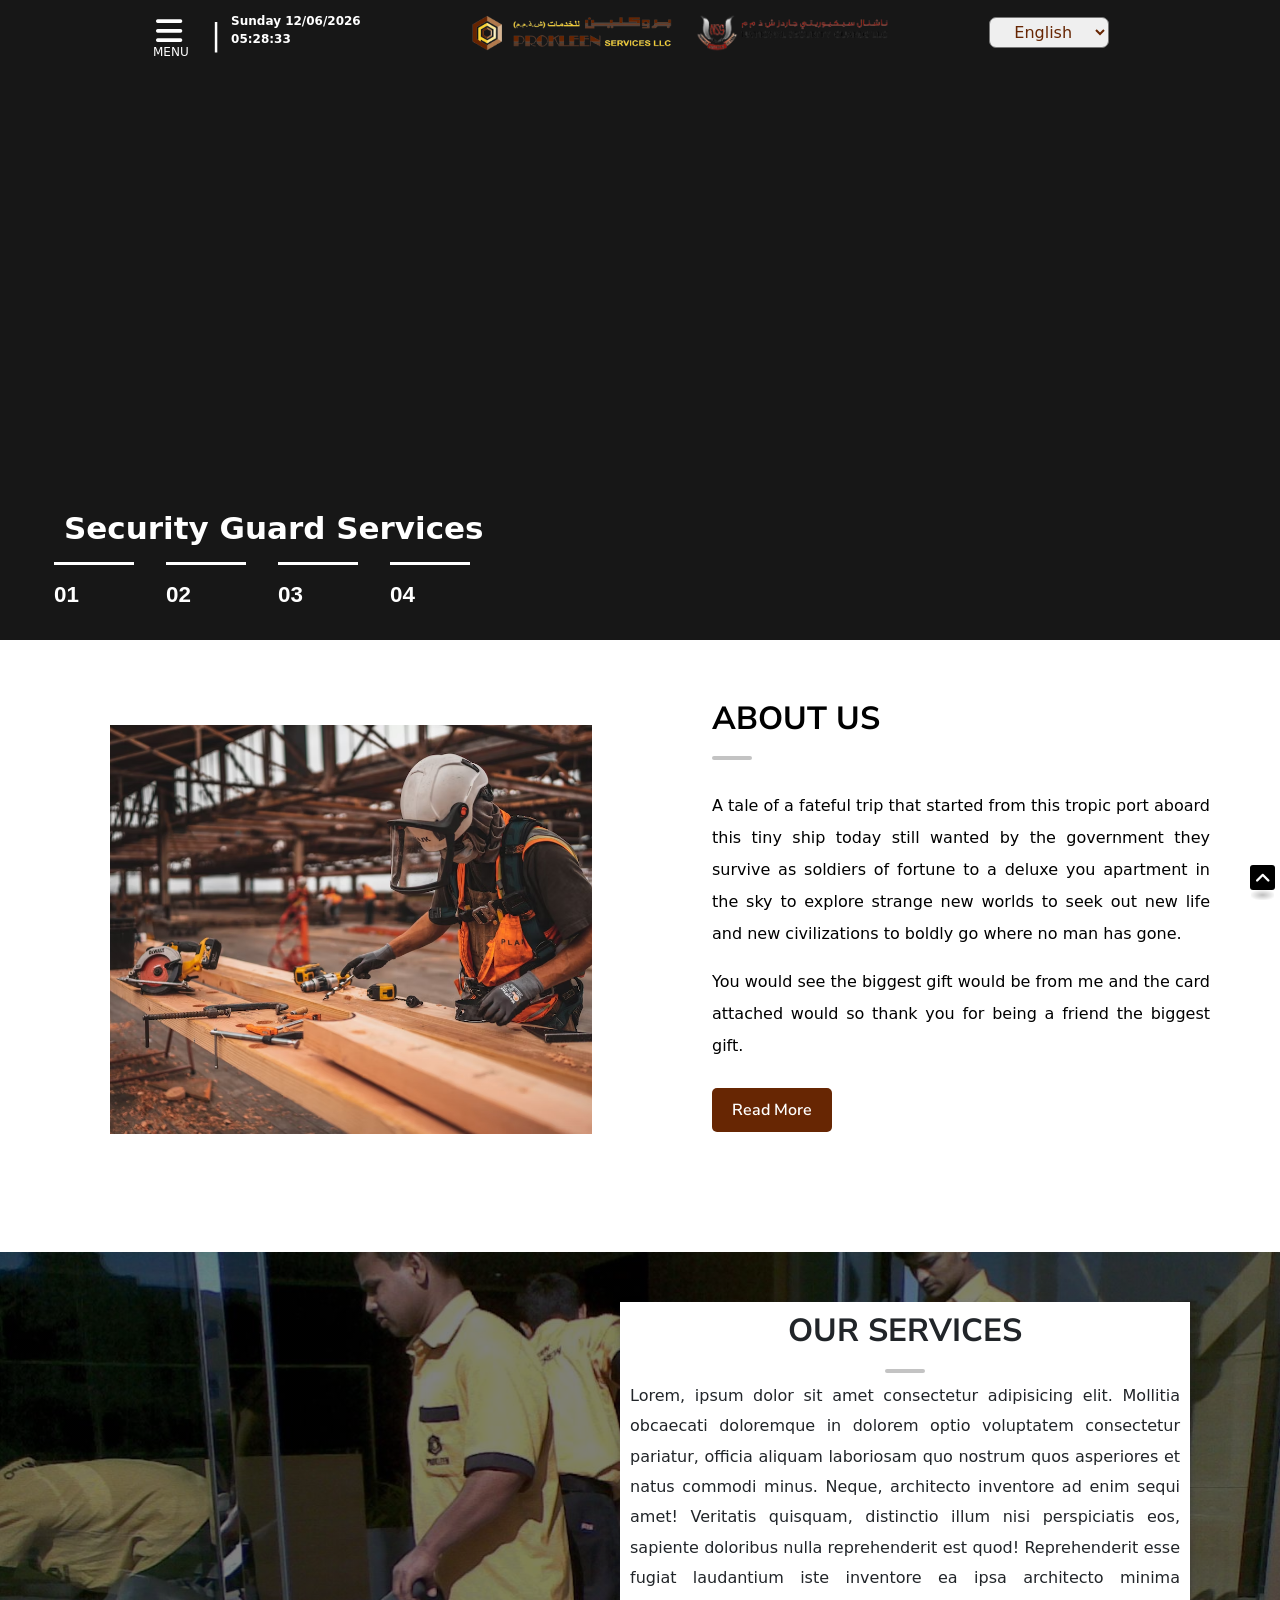
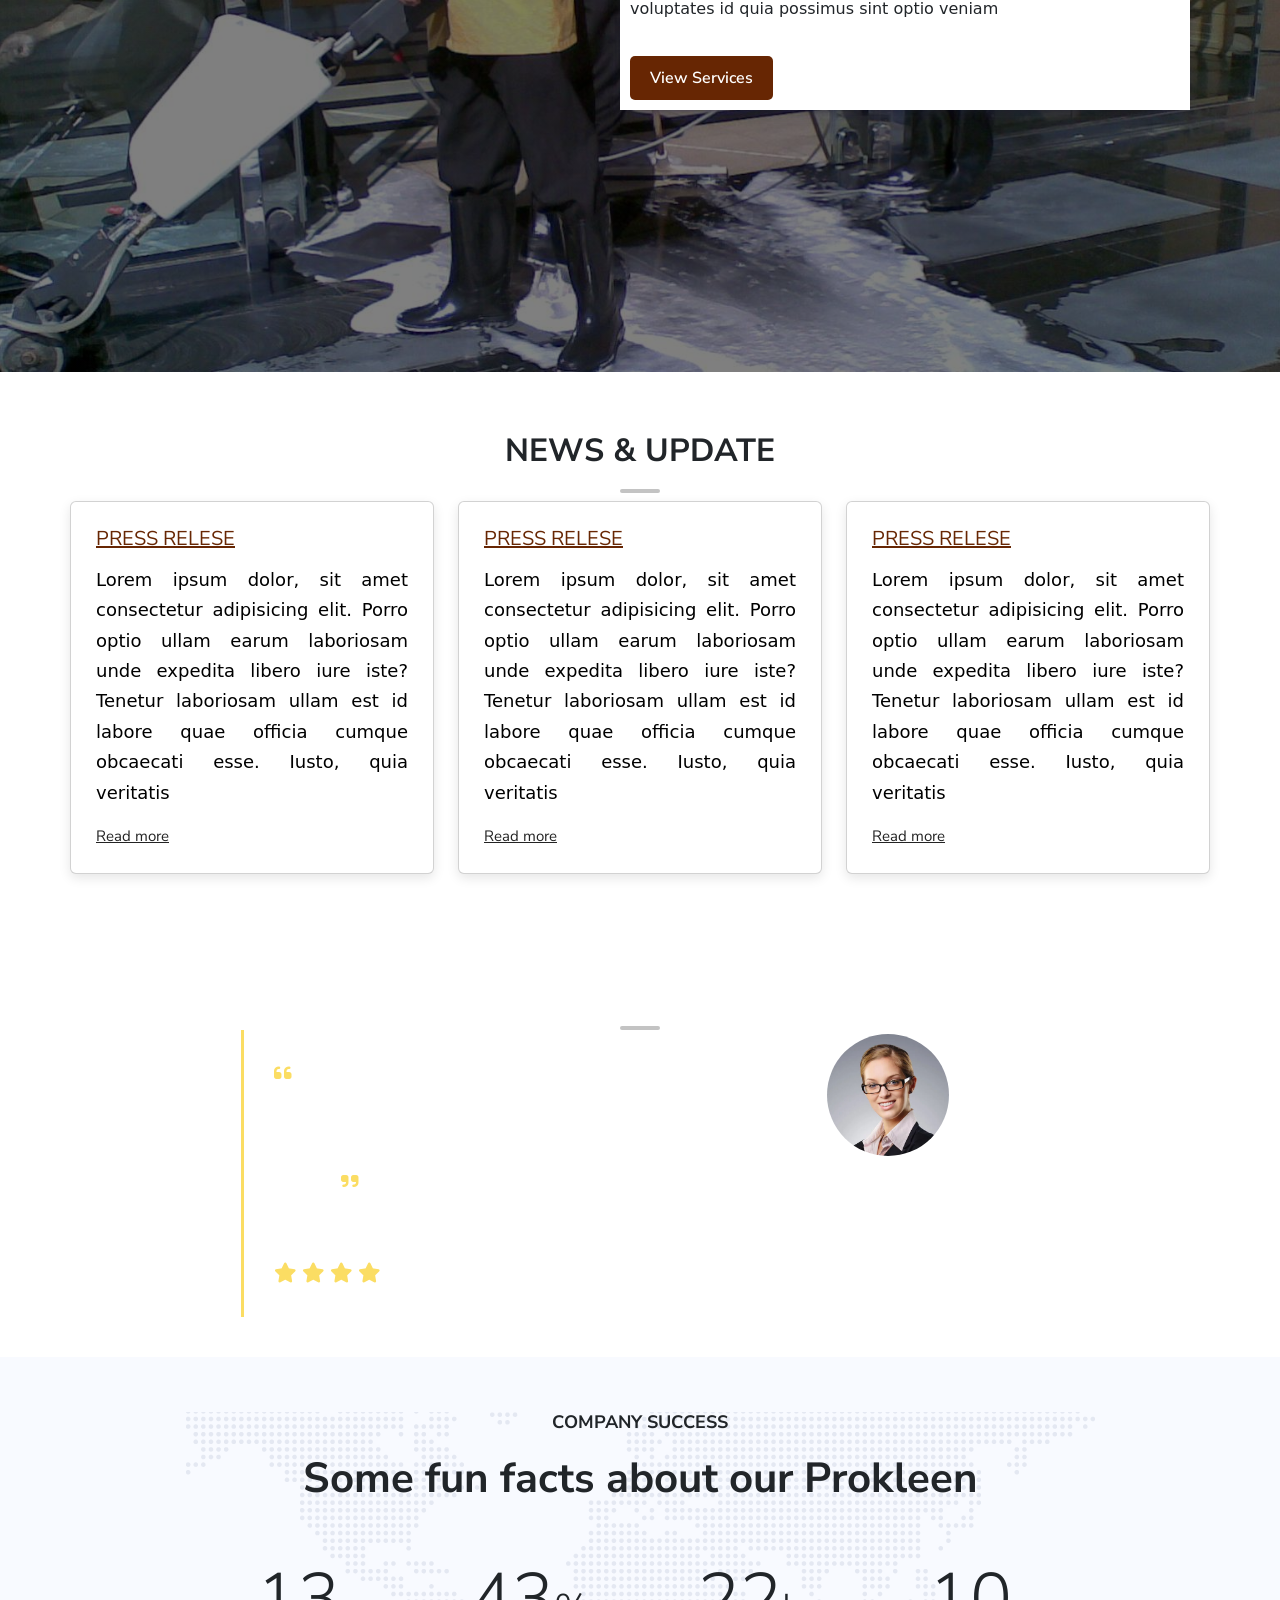
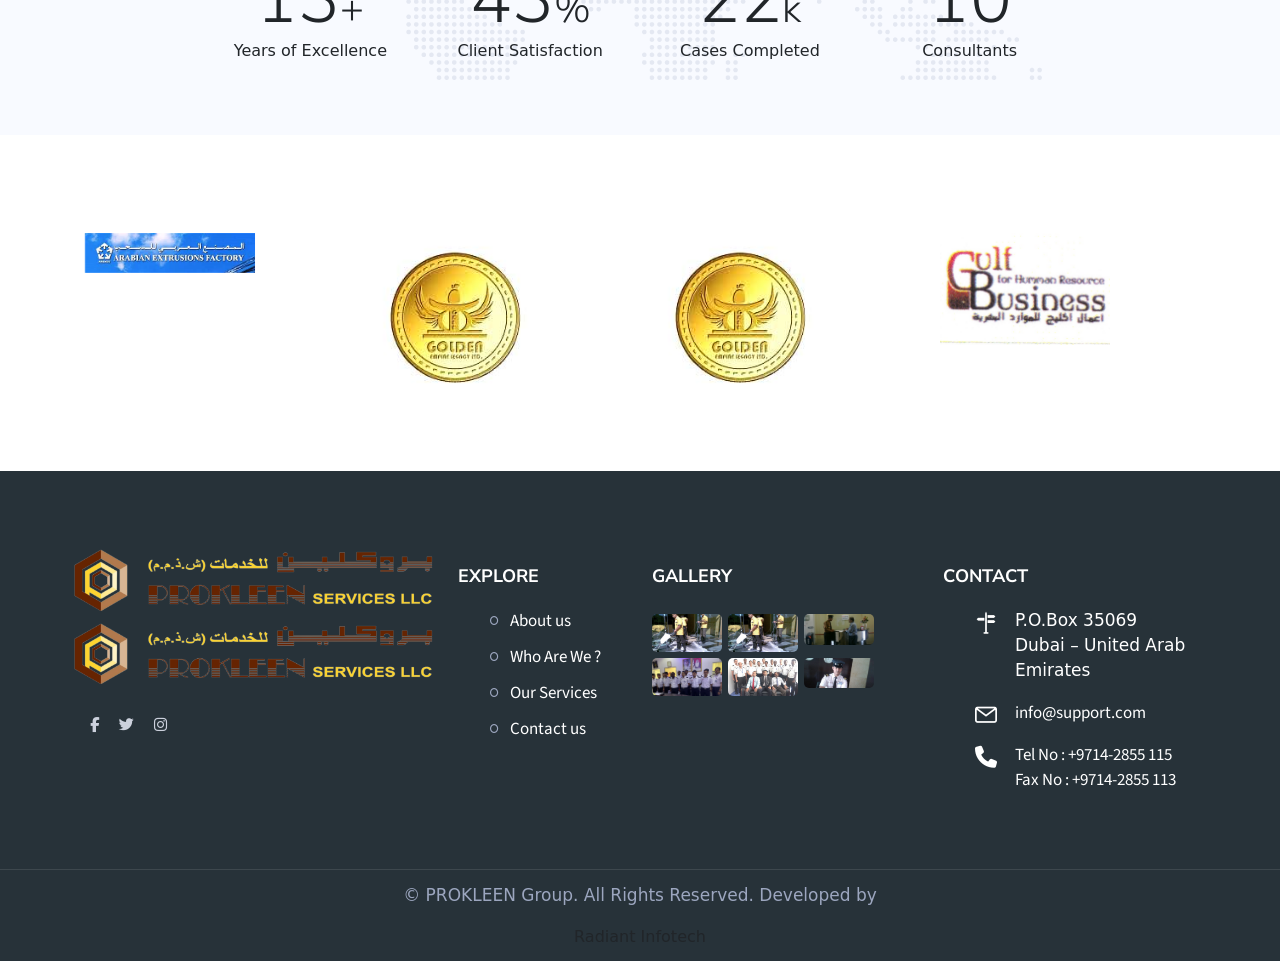
==== commit fe7cb963: "zzz" ====
--- a/index.html
+++ b/index.html
@@ -203,13 +203,13 @@
 		<div class="overlay000">
 			<div class="container">
 				<div class="row">
-					<div class="col-lg-5 col-12">
+					<div class="col-lg-6 col-md-6 col-sm-12">
 						<div class="quote-form">
 							<img src="images/about/workars.avif"  alt="">
 							<img src="images/about/workars.avif"  alt="">
 						</div>
 					</div>
-					<div class="col-lg-7 col-12 text">
+					<div class="col-lg-6 col-md-6 col-sm-12 text">
 						<div class="about-text-area">
 							<div class="theme-title-one">
 								<h2>ABOUT US</h2>
--- a/css/style.css
+++ b/css/style.css
@@ -2028,7 +2028,7 @@
 
 .about-compnay-two .text p {
   color: #000;
-  padding: 0 132px 15px 0;
+  /* padding: 0 132px 15px 0; */
   text-align: justify !important;
   line-height: 2rem !important;
 }
@@ -2072,11 +2072,11 @@
   object-fit: cover;
 }
 .quote-form:hover img:nth-child(2) {
-  transform: translate(-80px, -80px);
+  transform: translate(-30px, -30px);
   /* opacity: 0.6; */
 }
 .quote-form:hover img:nth-child(1) {
-  transform: translate(40px, -40px);
+  transform: translate(15px, -15px);
   opacity: 0.4;
 }
 
--- a/css/responsive.css
+++ b/css/responsive.css
@@ -27,6 +27,33 @@
     margin-left: 550px;
     padding: 10px 10px 10px 10px;
   }
+}
+@media (min-width: 1100px) {
+  #date-time {
+    color: #fff;
+    font-size: 12px;
+    padding: 10px;
+    font-weight: 700;
+}
+.logo-img img {
+  max-width: 222px;
+  padding: 10px;
+}
+.slider_title {
+  position: absolute;
+  bottom: 38%;
+  left: 5%;
+}
+#section-1 .content-slider nav .controls {
+  margin-left: 38px;
+  margin-bottom: 20px;
+}
+#section-1 .content-slider nav .controls {
+  display: flex;
+  width: 35%;
+  font-family: Montserrat, sans-serif;
+  color: #fff !important;
+}
 }
 
 @media (min-width: 992px) {
@@ -80,20 +107,24 @@
   .slider_title {
     position: absolute;
     bottom: 41%;
-    left: 2%;
+    left: 4%;
   }
   .logo-icon span {
     font-size: 30px;
     cursor: pointer;
     margin-left: 45px;
-    color: #672603;
+    color: #fff;
+}
+.logo-img img {
+  max-width: 225px;
+  padding: 10px;
 }
 .logo-icon p {
   margin-left: 45px;
   font-size: 12px;
   margin-top: -15px;
   text-transform: uppercase;
-  color: #672603;
+  color: #fff;
   font-weight: 400;
 }
 .time {
@@ -106,7 +137,7 @@
   margin-top: -1px;
   font-size: 30px;
   font-weight: 400;
-  color: #672603;
+  color: #fff;
   margin-left: -109px;
 }
 .logo-img {
@@ -114,6 +145,12 @@
   justify-content: center;
   align-items: center;
   margin-left: 55px;
+}
+#section-1 .content-slider nav .controls {
+  width: 45%;
+  /* margin: 20px; */
+  margin-left: 20px;
+  margin-bottom: 35px;
 }
 }
 
@@ -187,9 +224,9 @@
   .blog-details .single-blog .post-meta .mark-text .inner-text {padding-top: 80px;}
   .blog-details .single-blog .post-meta .mark-text .inner-text:before {top:10px;}
   #theme-main-banner {height: 600px !important;}
-  .clearfix {
-    background-color: #672603 !important;
-}
+  /* .clearfix {
+    background-color: #000 !important;
+} */
 .homeServicesData{
   margin-left: 185px;
   margin-top: 54px;
@@ -199,6 +236,15 @@
 }
 /*(min-width: 768px) and (max-width: 991px)*/
 @media only screen and (max-width: 768px) {
+  #date-time{
+    font-size: 9px;
+  }
+  .time {
+    display: flex;
+    align-items: center;
+    margin-top: -73px;
+    margin-left: 210px;
+}
   .logoImg img{
    height: 30px;
    object-fit: contain;
@@ -214,10 +260,32 @@
   .slider_title p {
    font-size: 20px !important;
    line-height: 30px !important;
-  }
-  .clearfix {
-   background-color: #672603 !important;
- }
+   margin-bottom: 155px;
+  }
+  .logo-img img {
+    max-width: 166px;
+    padding: 10px;
+}
+.selectLanguage {
+  margin-top: 17px;
+  margin-left: -31px;
+}
+.logo-icon {
+  margin-top: 0px;
+}
+.about-compnay-two .text p {
+  color: #000;
+  /* padding: 0 132px 15px 0; */
+  text-align: justify !important;
+  line-height: 2rem !important;
+}
+.quote-form img {
+  position: absolute;
+  width: 100%;
+  /* height: auto; */
+  transition: 0.5s;
+  object-fit: cover;
+}
  }
 @media (max-width: 767px) {
   .header-one .top-header {padding-bottom: 0;}
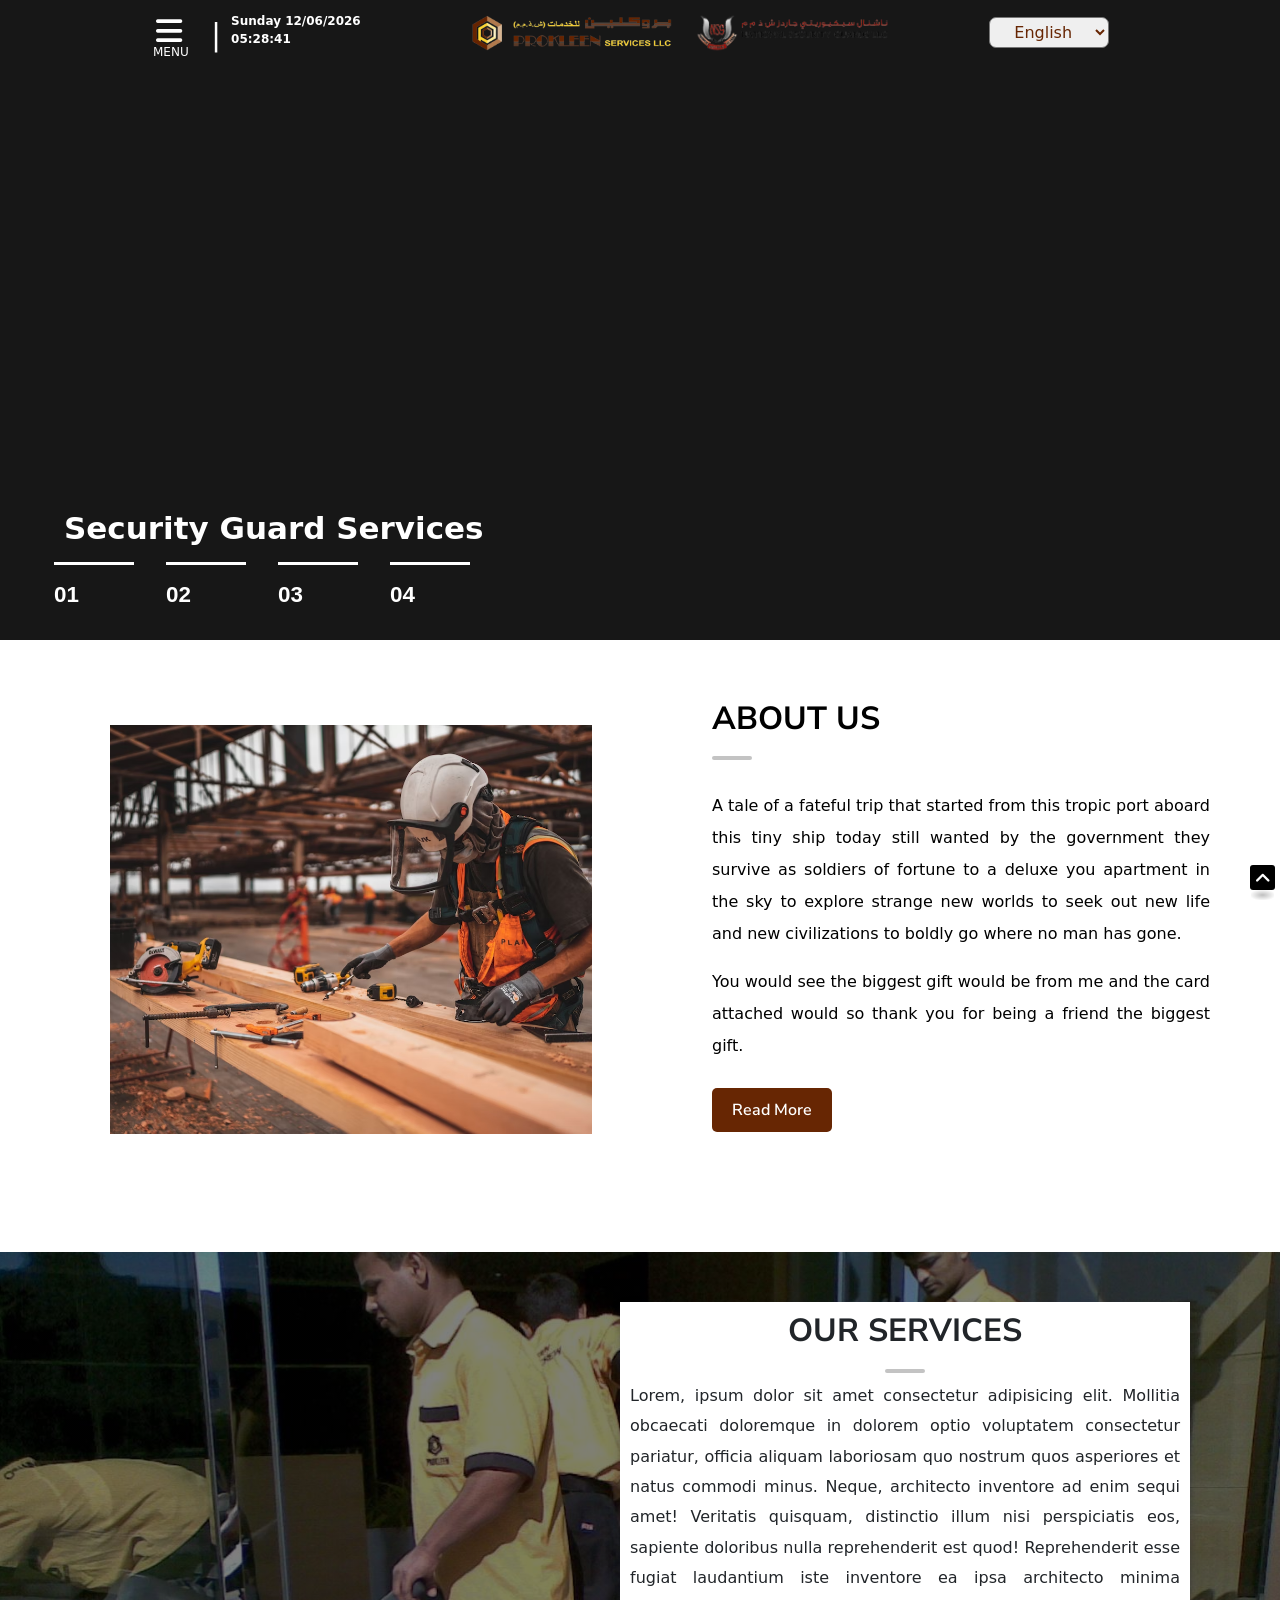
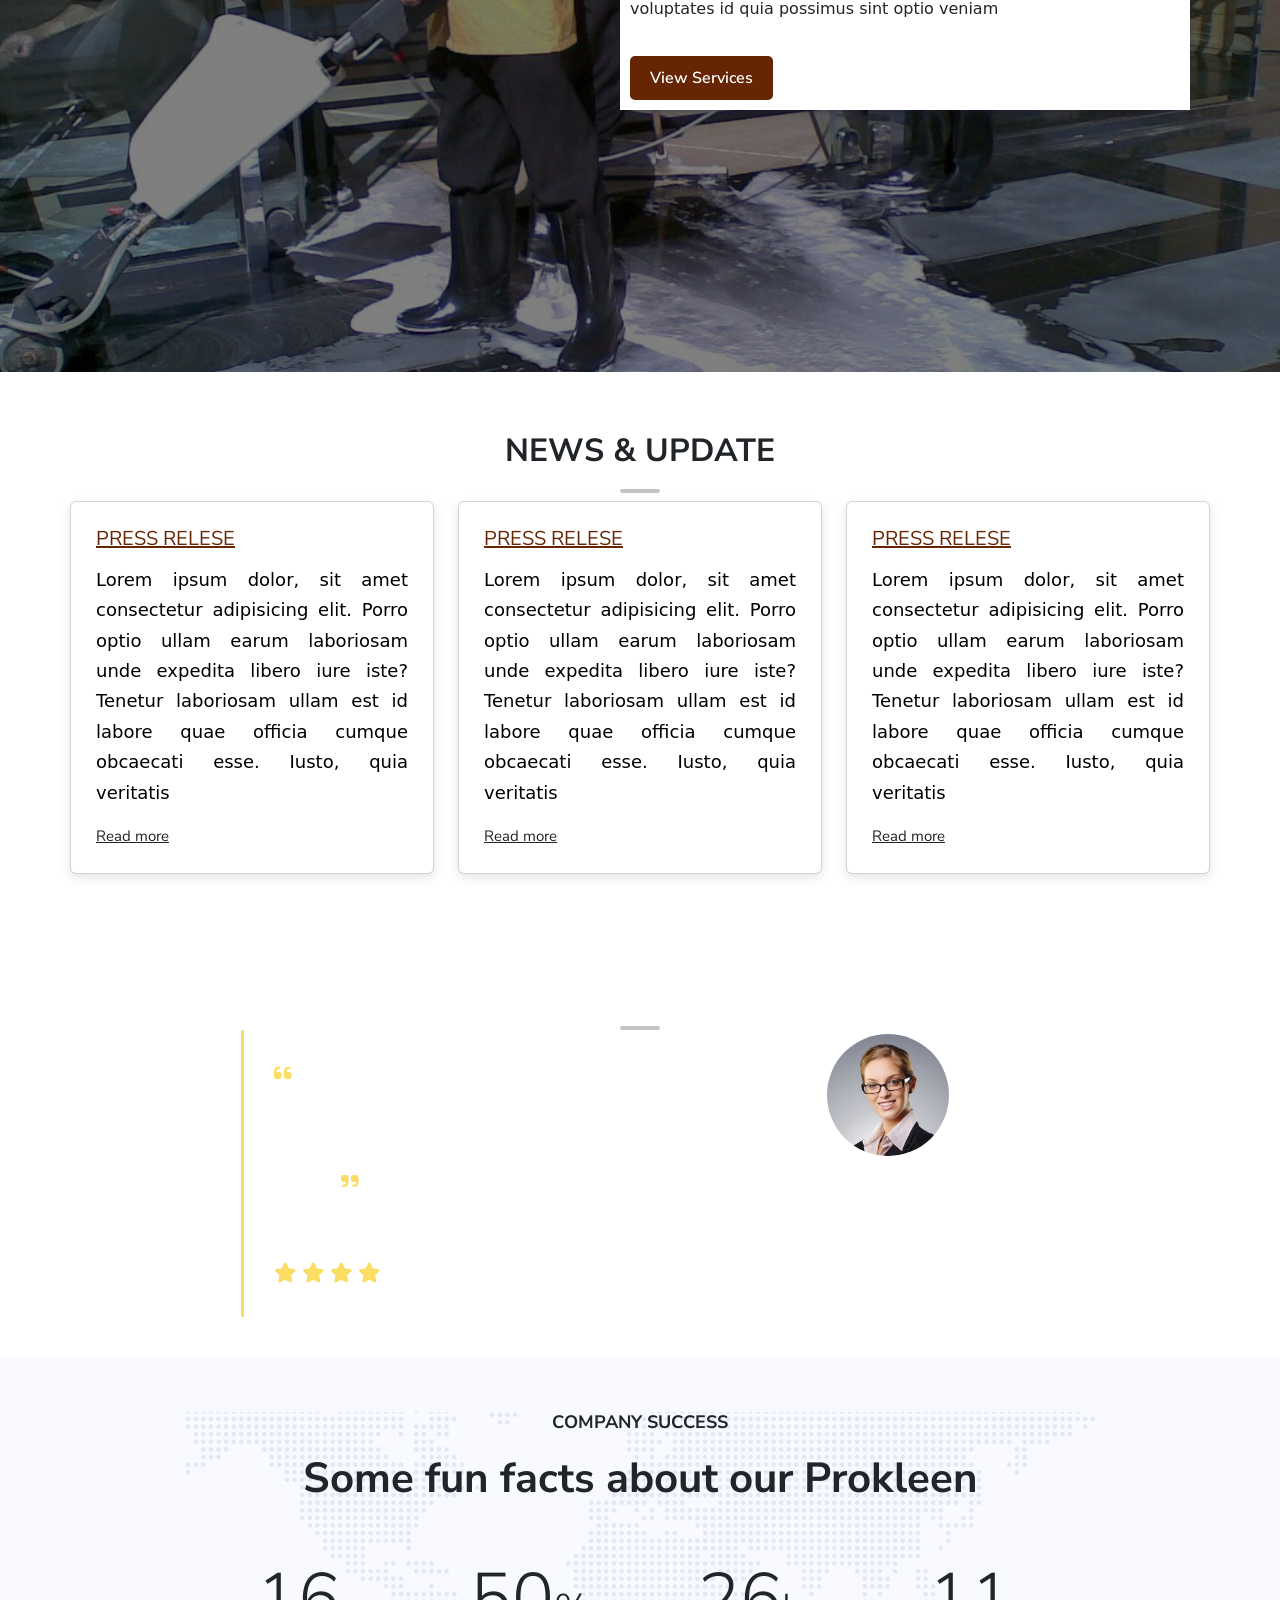
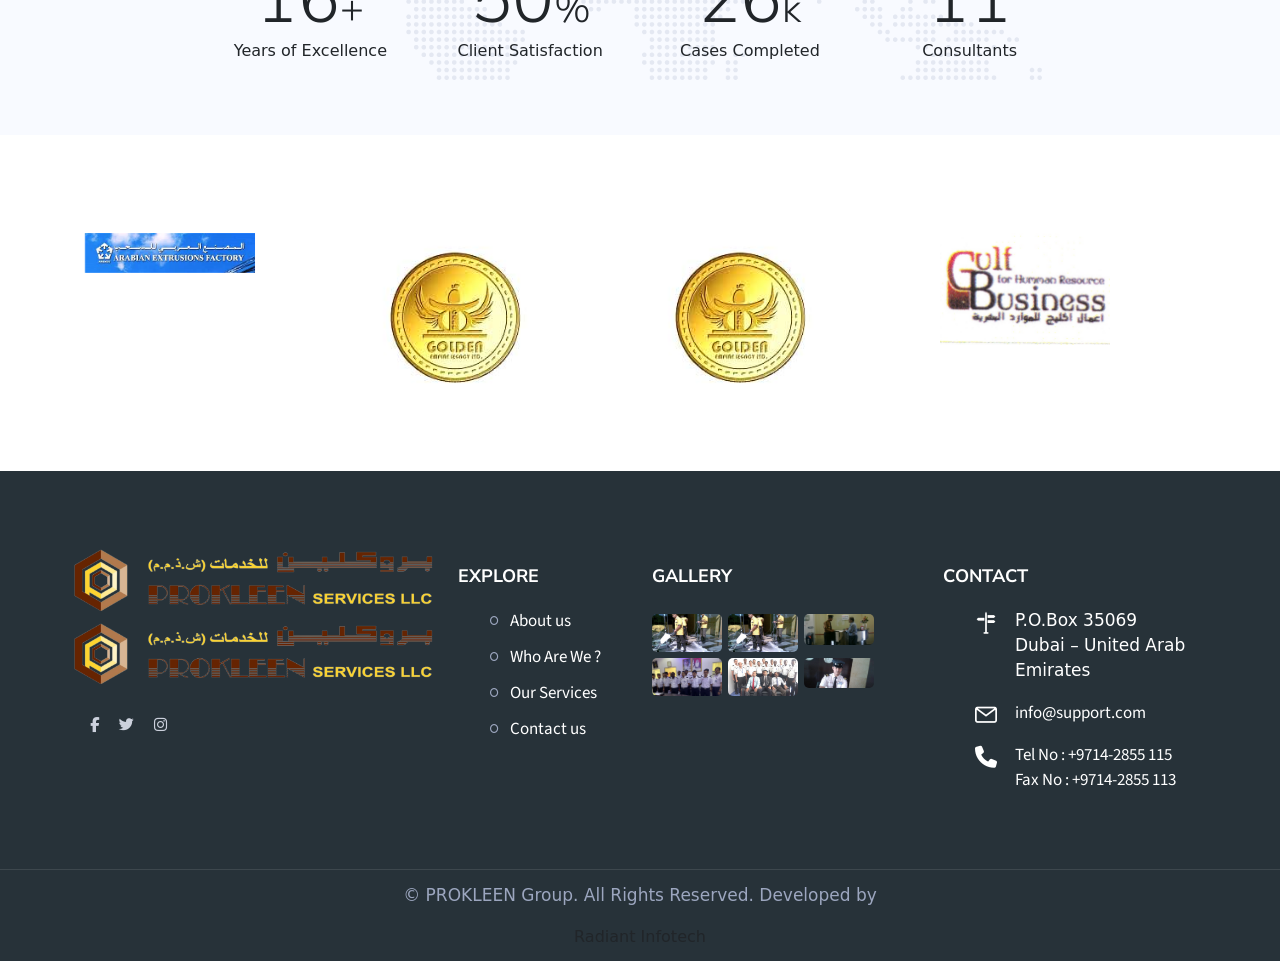
==== commit 31056de4: "qqq" ====
--- a/index.html
+++ b/index.html
@@ -38,7 +38,7 @@
 				<div class="menu-wrapper">
 					<div class="logo-area">
 						<div class="row">
-							<div class="col-lg-4 col-md-4">
+							<div class="col-lg-4 col-md-4 col-4">
 								<div class="logo-icon">
 									<span style="" onclick="openNav()"><i class="fa-solid fa-bars"></i></span>
 									<p>menu</p>
@@ -51,7 +51,7 @@
 									<div id="date-time"></div>
 								</div>
 							</div>
-							<div class="col-lg-4 col-md-4">
+							<div class="col-lg-4 col-md-4 col-4">
 								<div class="logo-img">
 									<a href="index.html">
 										<img src="images/logo/logo-1.png" alt="">
@@ -62,15 +62,8 @@
 
 								</div>
 							</div>
-							<div class="col-lg-4 col-md-4">
+							<div class="col-lg-4 col-md-4 col-4">
 								<div class="navbar-icon">
-									<!-- <div class="search-box">
-										<button class="btn-search"><i class="fa fa-search"></i></button>
-										<input type="text" class="input-search" placeholder="Type to Search...">
-									</div>
-									<div class="notification">
-										<i class="fa fa-bell"></i>
-									</div> -->
 									<div class="selectLanguage">
 										<select name="" id="">
 											<option value="">English</option>
@@ -203,13 +196,13 @@
 		<div class="overlay000">
 			<div class="container">
 				<div class="row">
-					<div class="col-lg-6 col-md-6 col-sm-12">
+					<div class="col-lg-6 col-md-6 col-12">
 						<div class="quote-form">
 							<img src="images/about/workars.avif"  alt="">
 							<img src="images/about/workars.avif"  alt="">
 						</div>
 					</div>
-					<div class="col-lg-6 col-md-6 col-sm-12 text">
+					<div class="col-lg-6 col-md-6 col-12 text">
 						<div class="about-text-area">
 							<div class="theme-title-one">
 								<h2>ABOUT US</h2>
--- a/css/responsive.css
+++ b/css/responsive.css
@@ -1,12 +1,12 @@
 @media (max-width: 1500px) {
   .slider_title {
     position: absolute;
-  bottom: 33%;
-  left: 2%;
+    bottom: 33%;
+    left: 2%;
   }
 }
 @media (max-width: 1440px) {
-  .homeServicesData{
+  .homeServicesData {
     margin-left: 603px;
     padding: 10px 10px 10px 11px;
     margin-top: 43px;
@@ -14,15 +14,15 @@
   .client-area {
     border-left: 3px solid #fbdd63;
     padding: 30px;
-}
-.slider_title {
-  position: absolute;
-  bottom: 33%;
-  left: 2%;
-}
+  }
+  .slider_title {
+    position: absolute;
+    bottom: 33%;
+    left: 2%;
+  }
 }
 @media (max-width: 1316px) {
-  .homeServicesData{
+  .homeServicesData {
     margin-top: 50px;
     margin-left: 550px;
     padding: 10px 10px 10px 10px;
@@ -34,26 +34,26 @@
     font-size: 12px;
     padding: 10px;
     font-weight: 700;
-}
-.logo-img img {
-  max-width: 222px;
-  padding: 10px;
-}
-.slider_title {
-  position: absolute;
-  bottom: 38%;
-  left: 5%;
-}
-#section-1 .content-slider nav .controls {
-  margin-left: 38px;
-  margin-bottom: 20px;
-}
-#section-1 .content-slider nav .controls {
-  display: flex;
-  width: 35%;
-  font-family: Montserrat, sans-serif;
-  color: #fff !important;
-}
+  }
+  .logo-img img {
+    max-width: 222px;
+    padding: 10px;
+  }
+  .slider_title {
+    position: absolute;
+    bottom: 38%;
+    left: 5%;
+  }
+  #section-1 .content-slider nav .controls {
+    margin-left: 38px;
+    margin-bottom: 20px;
+  }
+  #section-1 .content-slider nav .controls {
+    display: flex;
+    width: 35%;
+    font-family: Montserrat, sans-serif;
+    color: #fff !important;
+  }
 }
 
 @media (min-width: 992px) {
@@ -61,46 +61,89 @@
     padding-left: 0 !important;
     padding-right: 0 !important;
   }
- 
 }
 @media (max-width: 1199px) {
-  .feature-banner .opacity h2 {padding: 0;}
-  .theme-footer-two .top-footer .footer-gallery .wrapper {padding-right: 0;}
-  .shop-details .product-details .product-info {padding-left: 0;}
-  .header-two .theme-menu-wrapper .bg-wrapper{
+  .feature-banner .opacity h2 {
+    padding: 0;
+  }
+  .theme-footer-two .top-footer .footer-gallery .wrapper {
+    padding-right: 0;
+  }
+  .shop-details .product-details .product-info {
+    padding-left: 0;
+  }
+  .header-two .theme-menu-wrapper .bg-wrapper {
     margin-left: 0px;
   }
-  .slider_title p{
+  .slider_title p {
     font-size: 36px;
   }
-  .homeServicesData{
+  .homeServicesData {
     margin-top: 47px;
     margin-left: 465px;
     padding: 10px 9px 14px 11px;
-}
-  
+  }
 }
 /*(max-width: 1199px)*/
 
 @media (min-width: 992px) and (max-width: 1199px) {
-  .top-feature .main-content {padding-left: 10%;padding-right: 10%;}
-  .header-one .top-header .address-wrapper .address:first-child {margin-right: 20px;}
-  .header-one .top-header .address-wrapper .address {padding-right: 20px;}
-  #mega-menu-holder>ul> li> a {padding-right: 25px;padding-left: 15px;}
-  .header-one .theme-menu-wrapper .bg-wrapper {padding-left: 15px;}
-  .theme-menu-wrapper .right-widget .cart-icon {margin-left: 15px;}
-  .testimonial-section .wrapper {width: 65%;}
-  .header-two .theme-menu-wrapper .bg-wrapper {padding-left: 0px;}
-  .callout-banner p {width: 52%;}
-  .callout-banner .theme-button-one {margin-top: 40px;}
-  .our-solution .single-solution-block p {padding: 0;}
-  .faq-section .wrapper .faq-content {padding-left: 30px;}
-  .why-choose-us .single-block {padding-left: 75px;}
-  .why-choose-us .single-block .icon {font-size: 55px;}
-  .short-banner .overlay h2 {width: 80%;}
-  .why-we-best .wrapper .best-list-item {padding-top: 20px;padding-bottom: 29px;}
-  .blog-details .single-blog .post-meta .mark-text .inner-text {padding-top: 60px;}
-  .blog-details .single-blog .post-meta .mark-text .inner-text:before {top:0;}
+  .top-feature .main-content {
+    padding-left: 10%;
+    padding-right: 10%;
+  }
+  .header-one .top-header .address-wrapper .address:first-child {
+    margin-right: 20px;
+  }
+  .header-one .top-header .address-wrapper .address {
+    padding-right: 20px;
+  }
+  #mega-menu-holder > ul > li > a {
+    padding-right: 25px;
+    padding-left: 15px;
+  }
+  .header-one .theme-menu-wrapper .bg-wrapper {
+    padding-left: 15px;
+  }
+  .theme-menu-wrapper .right-widget .cart-icon {
+    margin-left: 15px;
+  }
+  .testimonial-section .wrapper {
+    width: 65%;
+  }
+  .header-two .theme-menu-wrapper .bg-wrapper {
+    padding-left: 0px;
+  }
+  .callout-banner p {
+    width: 52%;
+  }
+  .callout-banner .theme-button-one {
+    margin-top: 40px;
+  }
+  .our-solution .single-solution-block p {
+    padding: 0;
+  }
+  .faq-section .wrapper .faq-content {
+    padding-left: 30px;
+  }
+  .why-choose-us .single-block {
+    padding-left: 75px;
+  }
+  .why-choose-us .single-block .icon {
+    font-size: 55px;
+  }
+  .short-banner .overlay h2 {
+    width: 80%;
+  }
+  .why-we-best .wrapper .best-list-item {
+    padding-top: 20px;
+    padding-bottom: 29px;
+  }
+  .blog-details .single-blog .post-meta .mark-text .inner-text {
+    padding-top: 60px;
+  }
+  .blog-details .single-blog .post-meta .mark-text .inner-text:before {
+    top: 0;
+  }
 }
 /*(min-width: 992px) and (max-width: 1199px)*/
 @media (max-width: 1024px) {
@@ -114,129 +157,289 @@
     cursor: pointer;
     margin-left: 45px;
     color: #fff;
-}
-.logo-img img {
-  max-width: 225px;
-  padding: 10px;
-}
-.logo-icon p {
-  margin-left: 45px;
-  font-size: 12px;
-  margin-top: -15px;
-  text-transform: uppercase;
-  color: #fff;
-  font-weight: 400;
-}
-.time {
-  display: flex;
-  align-items: center;
-  margin-top: -85px;
-  margin-left: 210px;
-}
-.logo-slass {
-  margin-top: -1px;
-  font-size: 30px;
-  font-weight: 400;
-  color: #fff;
-  margin-left: -109px;
-}
-.logo-img {
-  display: flex;
-  justify-content: center;
-  align-items: center;
-  margin-left: 55px;
-}
-#section-1 .content-slider nav .controls {
-  width: 45%;
-  /* margin: 20px; */
-  margin-left: 20px;
-  margin-bottom: 35px;
-}
+  }
+  .logo-img img {
+    max-width: 225px;
+    padding: 10px;
+  }
+  .logo-icon p {
+    margin-left: 45px;
+    font-size: 12px;
+    margin-top: -15px;
+    text-transform: uppercase;
+    color: #fff;
+    font-weight: 400;
+  }
+  .time {
+    display: flex;
+    align-items: center;
+    margin-top: -85px;
+    margin-left: 210px;
+  }
+  .logo-slass {
+    margin-top: -1px;
+    font-size: 30px;
+    font-weight: 400;
+    color: #fff;
+    margin-left: -109px;
+  }
+  .logo-img {
+    display: flex;
+    justify-content: center;
+    align-items: center;
+    margin-left: 55px;
+  }
+  #section-1 .content-slider nav .controls {
+    width: 45%;
+    /* margin: 20px; */
+    margin-left: 20px;
+    margin-bottom: 35px;
+  }
 }
 
 @media (max-width: 991px) {
-  #mega-menu-holder>ul> li.has-submenu> a {padding-right: 52px;}
-  .section-spacing,.faq-section,.why-we-best,.error-page {margin-bottom: 80px;}
-  .top-feature .main-content {padding: 30px 15px;}
-  .header-one .logo {width: 100%;text-align: center;margin-bottom: 20px;}
-  .header-one .top-header {padding-top: 25px;}
-  .header-one .top-header .address-wrapper .address .icon {font-size: 30px;}
-  .header-one .top-header .address-wrapper .address {padding: 0 20px 0 45px;margin-right: 0;}
-  .header-one .theme-menu-wrapper .bg-wrapper {padding-left:0;}
-  .header-one .menu-wrapper,.header-two .menu-wrapper {position: absolute;width: 100%;left:0;top:0;z-index: 9;}
-  .theme-menu-wrapper .right-widget ul li {line-height: 60px;}
-  .theme-menu-wrapper .right-widget {position: relative;z-index: 99;}
-  #mega-menu-holder>ul> li> a:before {display: none;}
-  #mega-menu-holder>ul> li> a {color: #555555;}
-  #mega-menu-holder>ul> li.active > a, #mega-menu-holder>ul> li:hover > a,
-  #mega-menu-holder>ul> li.active > .sub-toggle, #mega-menu-holder>ul> li:hover > .sub-toggle {color: #001a57;}
-  .about-compnay img {display: none;}
-  .service-style-one .contact-text {padding-top: 15px;}
-  .service-style-one .contact-text h4 {font-size: 22px;}
-  .testimonial-section .wrapper,.cunter-wrapper {width: 100%;}
-  .testimonial-section .overlay {padding: 75px 0;}
-  .theme-counter {padding: 0;}
-  .consultation-form .img-box {height: 250px;}
-  .consultation-form .form-wrapper {height: auto;padding: 40px 20px;}
-  .theme-footer-one .top-footer [class*="col-"],.theme-footer-two .top-footer [class*="col-"] {margin-bottom: 60px;}
-  .theme-footer-one .top-footer {padding: 60px 0 0 0;}
-  .header-one .theme-menu-wrapper {margin-bottom: -31px;}
-  .theme-menu-wrapper .right-widget .cart-icon a span {top:16px;}
-  .header-two .theme-menu-wrapper .bg-wrapper .logo {left:50%;-webkit-transform:translate(-50% , -50%);transform:translate(-50% , -50%);}
-  .header-two .theme-menu-wrapper .bg-wrapper {padding-left: 0;}
-  .header-two .theme-menu-wrapper .right-widget ul li {line-height: 70px;}
-  .header-two .theme-menu-wrapper .right-widget .cart-icon a span {top:20px;}
-  .header-two .collapse-button .icon-bar {background-color: #672603 !important}
-  .header-two .menu-collapser {margin: -30px 0px 6px 0px;}
-  .header-two #mega-menu-holder>ul> li> a {padding-top: 0;padding-bottom: 0;}
-  .header-two #mega-menu-holder li .sub-toggle {line-height: 40px;}
-  .callout-banner,.callout-banner.no-bg .title {text-align: center;}
-  .callout-banner .title,.callout-banner p {width: 100%;float: none;}
-  .callout-banner p {padding: 20px 0;}
-  .callout-banner p:before {display: none;}
-  .callout-banner .theme-button-one {float: none;}
-  .about-compnay-two .overlay,.core-values {padding: 60px 0;}
-  .about-compnay-two .quote-form {margin-top: 40px; padding: 0px 0px 0px 0px;}
-  .quote-form{
-       padding: 0px 0px 0px 0px;
-  }
-  .faq-section,.faq-section .overlay,.why-we-best,.why-we-best .overlay {height: auto;}
-  .faq-section .overlay,.why-we-best .overlay {padding: 60px 0;}
-  .faq-section .wrapper .img-box,.why-we-best .wrapper .img-box,.contact-us-section .img-box {height: 250px;border-radius: 5px 5px 0 0;}
-  .faq-section .wrapper .faq-content,.why-we-best .wrapper .best-list-item,.contact-us-section .form-wrapper {border-radius: 0 0 5px 5px;}
-  .short-banner .overlay h2 {width: 100%;}
-  .theme-footer-two {padding-top: 60px;}
-  .theme-footer-two .bottom-footer,.theme-footer-two .top-footer .title {margin-top: 0;}
-  .theme-inner-banner .overlay {padding: 80px 0 60px 0;}
-  .about-compnay-two .left-img {margin-top:20px;width: 100%;}
-  .shop-details .product-details .product-info {padding-top: 40px;}
-  .theme-sidebar-one,.blog-sidebar {margin-top: 60px;}
-  .contact-us-section .form-wrapper {height: auto;}
-  #theme-main-banner .camera_pag {left:2px;}
-} 
+  #mega-menu-holder > ul > li.has-submenu > a {
+    padding-right: 52px;
+  }
+  .section-spacing,
+  .faq-section,
+  .why-we-best,
+  .error-page {
+    margin-bottom: 80px;
+  }
+  .top-feature .main-content {
+    padding: 30px 15px;
+  }
+  .header-one .logo {
+    width: 100%;
+    text-align: center;
+    margin-bottom: 20px;
+  }
+  .header-one .top-header {
+    padding-top: 25px;
+  }
+  .header-one .top-header .address-wrapper .address .icon {
+    font-size: 30px;
+  }
+  .header-one .top-header .address-wrapper .address {
+    padding: 0 20px 0 45px;
+    margin-right: 0;
+  }
+  .header-one .theme-menu-wrapper .bg-wrapper {
+    padding-left: 0;
+  }
+  .header-one .menu-wrapper,
+  .header-two .menu-wrapper {
+    position: absolute;
+    width: 100%;
+    left: 0;
+    top: 0;
+    z-index: 9;
+  }
+  .theme-menu-wrapper .right-widget ul li {
+    line-height: 60px;
+  }
+  .theme-menu-wrapper .right-widget {
+    position: relative;
+    z-index: 99;
+  }
+  #mega-menu-holder > ul > li > a:before {
+    display: none;
+  }
+  #mega-menu-holder > ul > li > a {
+    color: #555555;
+  }
+  #mega-menu-holder > ul > li.active > a,
+  #mega-menu-holder > ul > li:hover > a,
+  #mega-menu-holder > ul > li.active > .sub-toggle,
+  #mega-menu-holder > ul > li:hover > .sub-toggle {
+    color: #001a57;
+  }
+  .about-compnay img {
+    display: none;
+  }
+  .service-style-one .contact-text {
+    padding-top: 15px;
+  }
+  .service-style-one .contact-text h4 {
+    font-size: 22px;
+  }
+  .testimonial-section .wrapper,
+  .cunter-wrapper {
+    width: 100%;
+  }
+  .testimonial-section .overlay {
+    padding: 75px 0;
+  }
+  .theme-counter {
+    padding: 0;
+  }
+  .consultation-form .img-box {
+    height: 250px;
+  }
+  .consultation-form .form-wrapper {
+    height: auto;
+    padding: 40px 20px;
+  }
+  .theme-footer-one .top-footer [class*="col-"],
+  .theme-footer-two .top-footer [class*="col-"] {
+    margin-bottom: 60px;
+  }
+  .theme-footer-one .top-footer {
+    padding: 60px 0 0 0;
+  }
+  .header-one .theme-menu-wrapper {
+    margin-bottom: -31px;
+  }
+  .theme-menu-wrapper .right-widget .cart-icon a span {
+    top: 16px;
+  }
+  .header-two .theme-menu-wrapper .bg-wrapper .logo {
+    left: 50%;
+    -webkit-transform: translate(-50%, -50%);
+    transform: translate(-50%, -50%);
+  }
+  .header-two .theme-menu-wrapper .bg-wrapper {
+    padding-left: 0;
+  }
+  .header-two .theme-menu-wrapper .right-widget ul li {
+    line-height: 70px;
+  }
+  .header-two .theme-menu-wrapper .right-widget .cart-icon a span {
+    top: 20px;
+  }
+  .header-two .collapse-button .icon-bar {
+    background-color: #672603 !important;
+  }
+  .header-two .menu-collapser {
+    margin: -30px 0px 6px 0px;
+  }
+  .header-two #mega-menu-holder > ul > li > a {
+    padding-top: 0;
+    padding-bottom: 0;
+  }
+  .header-two #mega-menu-holder li .sub-toggle {
+    line-height: 40px;
+  }
+  .callout-banner,
+  .callout-banner.no-bg .title {
+    text-align: center;
+  }
+  .callout-banner .title,
+  .callout-banner p {
+    width: 100%;
+    float: none;
+  }
+  .callout-banner p {
+    padding: 20px 0;
+  }
+  .callout-banner p:before {
+    display: none;
+  }
+  .callout-banner .theme-button-one {
+    float: none;
+  }
+  .about-compnay-two .overlay,
+  .core-values {
+    padding: 60px 0;
+  }
+  .about-compnay-two .quote-form {
+    margin-top: 40px;
+    padding: 0px 0px 0px 0px;
+  }
+  .quote-form {
+    padding: 0px 0px 0px 0px;
+  }
+  .faq-section,
+  .faq-section .overlay,
+  .why-we-best,
+  .why-we-best .overlay {
+    height: auto;
+  }
+  .faq-section .overlay,
+  .why-we-best .overlay {
+    padding: 60px 0;
+  }
+  .faq-section .wrapper .img-box,
+  .why-we-best .wrapper .img-box,
+  .contact-us-section .img-box {
+    height: 250px;
+    border-radius: 5px 5px 0 0;
+  }
+  .faq-section .wrapper .faq-content,
+  .why-we-best .wrapper .best-list-item,
+  .contact-us-section .form-wrapper {
+    border-radius: 0 0 5px 5px;
+  }
+  .short-banner .overlay h2 {
+    width: 100%;
+  }
+  .theme-footer-two {
+    padding-top: 60px;
+  }
+  .theme-footer-two .bottom-footer,
+  .theme-footer-two .top-footer .title {
+    margin-top: 0;
+  }
+  .theme-inner-banner .overlay {
+    padding: 80px 0 60px 0;
+  }
+  .about-compnay-two .left-img {
+    margin-top: 20px;
+    width: 100%;
+  }
+  .shop-details .product-details .product-info {
+    padding-top: 40px;
+  }
+  .theme-sidebar-one,
+  .blog-sidebar {
+    margin-top: 60px;
+  }
+  .contact-us-section .form-wrapper {
+    height: auto;
+  }
+  #theme-main-banner .camera_pag {
+    left: 2px;
+  }
+}
 /*(max-width: 991px)*/
 
 @media (min-width: 768px) and (max-width: 991px) {
-  .header-one .top-header .address-wrapper .address:first-child {margin-right: 20px;}
-  .feature-banner .opacity h2 {font-size: 38px;line-height: 50px;}
-  .service-style-one .single-service .text {padding-left: 10px;padding-right: 5px;}
-  .theme-footer-one .bottom-footer ul li a {margin-left: 20px;}
-  .blog-details .single-blog .post-meta .mark-text .inner-text {padding-top: 80px;}
-  .blog-details .single-blog .post-meta .mark-text .inner-text:before {top:10px;}
-  #theme-main-banner {height: 600px !important;}
+  .header-one .top-header .address-wrapper .address:first-child {
+    margin-right: 20px;
+  }
+  .feature-banner .opacity h2 {
+    font-size: 38px;
+    line-height: 50px;
+  }
+  .service-style-one .single-service .text {
+    padding-left: 10px;
+    padding-right: 5px;
+  }
+  .theme-footer-one .bottom-footer ul li a {
+    margin-left: 20px;
+  }
+  .blog-details .single-blog .post-meta .mark-text .inner-text {
+    padding-top: 80px;
+  }
+  .blog-details .single-blog .post-meta .mark-text .inner-text:before {
+    top: 10px;
+  }
+  #theme-main-banner {
+    height: 600px !important;
+  }
   /* .clearfix {
     background-color: #000 !important;
 } */
-.homeServicesData{
-  margin-left: 185px;
-  margin-top: 54px;
-  width: 70%;
-}
-
+  .homeServicesData {
+    margin-left: 185px;
+    margin-top: 54px;
+    width: 70%;
+  }
 }
 /*(min-width: 768px) and (max-width: 991px)*/
 @media only screen and (max-width: 768px) {
-  #date-time{
+  #date-time {
     font-size: 9px;
   }
   .time {
@@ -244,233 +447,473 @@
     align-items: center;
     margin-top: -73px;
     margin-left: 210px;
-}
-  .logoImg img{
-   height: 30px;
-   object-fit: contain;
-  }
-  .ourClient_img{
-   display: flex;
-   justify-content: center;
-  }
-  #theme-main-banner .camera_caption .theme-button-one{
-   padding: 0px 19px 0px 19px;
-   font-size: 13px;
-  } 
+  }
+  .logoImg img {
+    height: 30px;
+    object-fit: contain;
+  }
+  .ourClient_img {
+    display: flex;
+    justify-content: center;
+  }
+  #theme-main-banner .camera_caption .theme-button-one {
+    padding: 0px 19px 0px 19px;
+    font-size: 13px;
+  }
   .slider_title p {
-   font-size: 20px !important;
-   line-height: 30px !important;
-   margin-bottom: 155px;
+    font-size: 20px !important;
+    line-height: 30px !important;
+    margin-bottom: 155px;
   }
   .logo-img img {
     max-width: 166px;
     padding: 10px;
-}
-.selectLanguage {
-  margin-top: 17px;
-  margin-left: -31px;
-}
-.logo-icon {
-  margin-top: 0px;
-}
-.about-compnay-two .text p {
-  color: #000;
-  /* padding: 0 132px 15px 0; */
-  text-align: justify !important;
-  line-height: 2rem !important;
-}
-.quote-form img {
-  position: absolute;
-  width: 100%;
-  /* height: auto; */
-  transition: 0.5s;
-  object-fit: cover;
-}
- }
+  }
+  .selectLanguage {
+    margin-top: 17px;
+    margin-left: -31px;
+  }
+  .logo-icon {
+    margin-top: 0px;
+  }
+  .about-compnay-two .text p {
+    color: #000;
+    /* padding: 0 132px 15px 0; */
+    text-align: justify !important;
+    line-height: 2rem !important;
+  }
+  .quote-form img {
+    position: absolute;
+    width: 100%;
+    /* height: auto; */
+    transition: 0.5s;
+    object-fit: cover;
+  }
+}
 @media (max-width: 767px) {
-  .header-one .top-header {padding-bottom: 0;}
-  .header-one .top-header .address-wrapper {display: none;}
-  .testimonial-section .wrapper .bg {padding-left: 15px;padding-right: 15px;}
-  .theme-footer-one .bottom-footer,.theme-footer-one .bottom-footer ul {text-align: center;}
-  .theme-footer-one .bottom-footer ul li a {margin: 2px 10px;}
-  .our-solution .single-solution-block p {padding: 0;}
-  .about-compnay-two .text p {padding: 0px 15px 0px 15px;}
-  .faq-section .wrapper .faq-content {padding: 40px 15px;}
-  .short-banner .overlay h2 {font-size: 38px;}
-  .google-map-one {height: 250px;}
-  .why-we-best .wrapper .best-list-item {padding: 40px 15px 44px 15px;}
-  .core-values .single-value-block .text {padding-left: 15px;padding-right: 15px;}
-  .shop-page .shop-filter {margin-bottom: 35px;}
-  .theme-pagination ul {padding-top: 10px;}
-  .shop-details .product-review-tab {margin: 60px 0 55px 0;padding-left: 10px;padding-right: 10px;}
-  .shop-details .related-product {margin-bottom: 10px;}
-  .service-details .service-content .market-growth img {display: none;}
-  .project-details-sidebar {margin-bottom: 60px;}
-  .blog-details .single-blog .post-meta .mark-text .inner-text {padding-top: 70px;}
-  .blog-details .single-blog .post-meta .mark-text .inner-text:before {top:10px;} 
-  .contact-us-section .form-wrapper {padding: 40px 15px;}
-  .google-map-two {height: 300px;}
-  #theme-main-banner .camera_caption h1 br {display: none;}
-  .error-page input {width: 100%;margin-top: 20px;}
+  .header-one .top-header {
+    padding-bottom: 0;
+  }
+  .header-one .top-header .address-wrapper {
+    display: none;
+  }
+  .testimonial-section .wrapper .bg {
+    padding-left: 15px;
+    padding-right: 15px;
+  }
+  .theme-footer-one .bottom-footer,
+  .theme-footer-one .bottom-footer ul {
+    text-align: center;
+  }
+  .theme-footer-one .bottom-footer ul li a {
+    margin: 2px 10px;
+  }
+  .our-solution .single-solution-block p {
+    padding: 0;
+  }
+  .about-compnay-two .text p {
+    padding: 0px 15px 0px 15px;
+  }
+  .faq-section .wrapper .faq-content {
+    padding: 40px 15px;
+  }
+  .short-banner .overlay h2 {
+    font-size: 38px;
+  }
+  .google-map-one {
+    height: 250px;
+  }
+  .why-we-best .wrapper .best-list-item {
+    padding: 40px 15px 44px 15px;
+  }
+  .core-values .single-value-block .text {
+    padding-left: 15px;
+    padding-right: 15px;
+  }
+  .shop-page .shop-filter {
+    margin-bottom: 35px;
+  }
+  .theme-pagination ul {
+    padding-top: 10px;
+  }
+  .shop-details .product-review-tab {
+    margin: 60px 0 55px 0;
+    padding-left: 10px;
+    padding-right: 10px;
+  }
+  .shop-details .related-product {
+    margin-bottom: 10px;
+  }
+  .service-details .service-content .market-growth img {
+    display: none;
+  }
+  .project-details-sidebar {
+    margin-bottom: 60px;
+  }
+  .blog-details .single-blog .post-meta .mark-text .inner-text {
+    padding-top: 70px;
+  }
+  .blog-details .single-blog .post-meta .mark-text .inner-text:before {
+    top: 10px;
+  }
+  .contact-us-section .form-wrapper {
+    padding: 40px 15px;
+  }
+  .google-map-two {
+    height: 300px;
+  }
+  #theme-main-banner .camera_caption h1 br {
+    display: none;
+  }
+  .error-page input {
+    width: 100%;
+    margin-top: 20px;
+  }
   .about-compnay-two .theme-title-one {
     text-align: center;
     margin-bottom: 30px;
   }
-  .about-compnay-two .theme-title-one h2:before{
-       left:179px;
+  .about-compnay-two .theme-title-one h2:before {
+    left: 179px;
   }
   .about-compnay-two a {
     margin-left: 15px;
-}
+  }
 }
 /*(max-width: 767px)*/
 
 @media (min-width: 576px) and (max-width: 767px) {
-  .header-two .top-header .social-icon li:first-child {margin-left: 0;}
-  .our-case .single-case-block .hover-content .text {padding: 0;}
-  #theme-main-banner {height: 500px !important;}
-  #theme-main-banner .camera_caption p {font-size: 20px;}
-  #theme-main-banner .camera_caption h1 {font-size: 50px;line-height: 60px;}
+  .header-two .top-header .social-icon li:first-child {
+    margin-left: 0;
+  }
+  .our-case .single-case-block .hover-content .text {
+    padding: 0;
+  }
+  #theme-main-banner {
+    height: 500px !important;
+  }
+  #theme-main-banner .camera_caption p {
+    font-size: 20px;
+  }
+  #theme-main-banner .camera_caption h1 {
+    font-size: 50px;
+    line-height: 60px;
+  }
 }
 /*(min-width: 576px) and (max-width: 767px)*/
 
 @media (max-width: 575px) {
-  .theme-inner-banner .overlay h2 {font-size: 35px;}
-  .header-one .theme-menu-wrapper {background: #000f32;}
-  .header-one .menu-collapser {margin-left: 0;}
-  .theme-menu-wrapper .right-widget .search-option .dropdown-toggle {text-align: right;width: 25px;}
-  .theme-menu-wrapper .right-widget .cart-icon {width: 42px;margin-left: 10px;}
-  .theme-title-one h2 {font-size: 30px;padding-bottom: 18px;}
-  .section-spacing {margin-bottom: 33px;}
-  .about-compnay .mission-goal li h4 {font-size: 18px;}
-  .about-compnay .mission-goal li .icon {font-size: 35px;}
-  .feature-banner .opacity h2 {font-size: 35px;line-height: 45px;}
-  .feature-banner .opacity,.testimonial-section .overlay,.theme-counter .bg {padding: 60px 0;}
-  .service-style-one .contact-text h5:before {display: none;}
-  .testimonial-section .wrapper p {font-size: 18px;line-height: 27px;font-weight: normal;}
-  .theme-counter h2 {font-size: 38px;}
-  .single-counter-box .number {font-size: 25px;}
-  .single-counter-box .number .timer {font-size: 50px;}
-  .single-counter-box p {margin-top: -5px;}
-  .partner-section h6 {text-align: center;margin:0 0 35px 0;}
-  .partner-section h6 br {display: none;}
-  .theme-footer-one .top-footer .title {margin-bottom: 15px;}
-  .theme-footer-one .top-footer [class*="col-"],.theme-footer-two .top-footer [class*="col-"] {margin-bottom: 50px;}
-  .header-two .top-header,.header-two .top-header .social-icon {text-align: center;}
-  .header-two .top-header .left-widget li {margin: 0 10px;}
-  .header-two .top-header .social-icon li {margin: 8px 5px 0 5px;}
-  #polyglotLanguageSwitcher {margin: 0;}
-  .about-compnay-two .quote-form {padding: 25px 15px 30px 15px;}
-  .our-case .single-case-block .hover-content .text {padding: 0 15px;}
-  .our-case .view-all {margin-top: 35px;}
-  .why-we-best .wrapper .best-list-item li {padding-left: 55px;margin-bottom: 45px;}
-  .why-we-best .wrapper .best-list-item li .icon {font-size: 42px;}
-  .shop-page .single-product .image-box {min-height: 270px;padding: 0 5px;}
-  .shop-page .single-product .product-name h5 {font-size: 20px;}
-  .shop-details .product-details .product-tab .product-thumbnail {width: 40%;height: 290px;}
-  .shop-details .product-details .product-tab .product-preview {width: 60%;height: 290px;}
-  .shop-details .product-details .product-tab {min-height: 290px;}
-  .shop-details .product-details .product-info .title {font-size: 22px;}
-  .blog-details .share-option ul {width: 100%;}
-  #theme-main-banner {height: 400px !important;}
-  #theme-main-banner .camera_caption p {font-size: 18px;}
-  #theme-main-banner .camera_caption h1 {font-size: 35px;line-height: 46px;padding: 12px 0 18px 0;}
+  .theme-inner-banner .overlay h2 {
+    font-size: 35px;
+  }
+  .header-one .theme-menu-wrapper {
+    background: #000f32;
+  }
+  .header-one .menu-collapser {
+    margin-left: 0;
+  }
+  .theme-menu-wrapper .right-widget .search-option .dropdown-toggle {
+    text-align: right;
+    width: 25px;
+  }
+  .theme-menu-wrapper .right-widget .cart-icon {
+    width: 42px;
+    margin-left: 10px;
+  }
+  .theme-title-one h2 {
+    font-size: 30px;
+    padding-bottom: 18px;
+  }
+  .section-spacing {
+    margin-bottom: 33px;
+  }
+  .about-compnay .mission-goal li h4 {
+    font-size: 18px;
+  }
+  .about-compnay .mission-goal li .icon {
+    font-size: 35px;
+  }
+  .feature-banner .opacity h2 {
+    font-size: 35px;
+    line-height: 45px;
+  }
+  .feature-banner .opacity,
+  .testimonial-section .overlay,
+  .theme-counter .bg {
+    padding: 60px 0;
+  }
+  .service-style-one .contact-text h5:before {
+    display: none;
+  }
+  .testimonial-section .wrapper p {
+    font-size: 18px;
+    line-height: 27px;
+    font-weight: normal;
+  }
+  .theme-counter h2 {
+    font-size: 38px;
+  }
+  .single-counter-box .number {
+    font-size: 25px;
+  }
+  .single-counter-box .number .timer {
+    font-size: 50px;
+  }
+  .single-counter-box p {
+    margin-top: -5px;
+  }
+  .partner-section h6 {
+    text-align: center;
+    margin: 0 0 35px 0;
+  }
+  .partner-section h6 br {
+    display: none;
+  }
+  .theme-footer-one .top-footer .title {
+    margin-bottom: 15px;
+  }
+  .theme-footer-one .top-footer [class*="col-"],
+  .theme-footer-two .top-footer [class*="col-"] {
+    margin-bottom: 50px;
+  }
+  .header-two .top-header,
+  .header-two .top-header .social-icon {
+    text-align: center;
+  }
+  .header-two .top-header .left-widget li {
+    margin: 0 10px;
+  }
+  .header-two .top-header .social-icon li {
+    margin: 8px 5px 0 5px;
+  }
+  #polyglotLanguageSwitcher {
+    margin: 0;
+  }
+  .about-compnay-two .quote-form {
+    padding: 25px 15px 30px 15px;
+  }
+  .our-case .single-case-block .hover-content .text {
+    padding: 0 15px;
+  }
+  .our-case .view-all {
+    margin-top: 35px;
+  }
+  .why-we-best .wrapper .best-list-item li {
+    padding-left: 55px;
+    margin-bottom: 45px;
+  }
+  .why-we-best .wrapper .best-list-item li .icon {
+    font-size: 42px;
+  }
+  .shop-page .single-product .image-box {
+    min-height: 270px;
+    padding: 0 5px;
+  }
+  .shop-page .single-product .product-name h5 {
+    font-size: 20px;
+  }
+  .shop-details .product-details .product-tab .product-thumbnail {
+    width: 40%;
+    height: 290px;
+  }
+  .shop-details .product-details .product-tab .product-preview {
+    width: 60%;
+    height: 290px;
+  }
+  .shop-details .product-details .product-tab {
+    min-height: 290px;
+  }
+  .shop-details .product-details .product-info .title {
+    font-size: 22px;
+  }
+  .blog-details .share-option ul {
+    width: 100%;
+  }
+  #theme-main-banner {
+    height: 400px !important;
+  }
+  #theme-main-banner .camera_caption p {
+    font-size: 18px;
+  }
+  #theme-main-banner .camera_caption h1 {
+    font-size: 35px;
+    line-height: 46px;
+    padding: 12px 0 18px 0;
+  }
   #date-time {
-      font-size:10px !important;
-  }
-  .about-compnay-two .quote-form{
-      padding: 0px 15px 0px 15px;
-  }
-  .quote-form{
-      padding: 0px 15px 0px 15px;
-  }
-  .homeServicesData{
+    font-size: 10px !important;
+  }
+  .about-compnay-two .quote-form {
+    padding: 0px 15px 0px 15px;
+  }
+  .quote-form {
+    padding: 0px 15px 0px 15px;
+  }
+  .homeServicesData {
     margin-left: 0px;
     width: 100%;
     margin-top: 24px;
   }
-  .theme-title-one{
-      padding-top: 50px;
-  }
-  .slider_title p{
+  .theme-title-one {
+    padding-top: 50px;
+  }
+  .slider_title p {
     font-size: 9px !important;
     line-height: 14px;
   }
-  .about-compnay-two .overlay{
-          padding: 0px 0px 0px 0px;
+  .about-compnay-two .overlay {
+    padding: 0px 0px 0px 0px;
   }
 }
 /*(max-width: 575px)*/
 
 @media (max-width: 650px) {
-  #success, #error {
+  #success,
+  #error {
     width: 86%;
     height: auto;
     top: calc(50% - 50px);
     left: 7%;
     padding: 30px 10px;
-  } 
+  }
 }
 @media (max-width: 425px) {
-  .about-text-area{
+  .about-text-area {
     margin-left: 0px;
   }
-  .homeServicesData{
+  .homeServicesData {
     margin-top: 42px;
     padding: 0px 35px 35px 35px;
   }
   .slider_title p {
-    font-size: 7px !important;
+    font-size: 12px !important;
     line-height: 14px !important;
-   }
+  }
+  .about-text-area {
+    margin-left: 0px;
+    margin-top: 402px;
+  }
+  /* .about-compnay-two .quote-form {
+    padding: 0px 0px 0px 0px;
+} */
+  .quote-form img {
+    position: absolute;
+    width: 93%;
+    /* height: auto; */
+    transition: 0.5s;
+    object-fit: cover;
+  }
+  .time {
+    display: none;
+  }
+  .logo-icon span {
+    font-size: 30px;
+    cursor: pointer;
+    margin-left: 23px;
+    color: #fff;
+  }
+  .logo-icon p {
+    margin-left: 23px;
+    font-size: 12px;
+    margin-top: -15px;
+    text-transform: uppercase;
+    color: #fff;
+    font-weight: 400;
+  }
+  .logo-img {
+    display: flex;
+    justify-content: center;
+    align-items: center;
+    margin-left: -60px;
+  }
+  .logo-img img {
+    max-width: 124px;
+    padding: 10px;
+  }
+  .navbar-icon {
+    display: flex;
+    margin-left: 38px;
+  }
+  .selectLanguage select {
+    padding: 0px 4px;
+    border-radius: 7px;
+    outline: none;
+    color: #672603;
+  }
+  .selectLanguage {
+    margin-top: 10px;
+    margin-left: -31px;
+  }
+  .slider_title {
+    position: absolute;
+    bottom: 45%;
+    left: 8%;
+  }
+  .scroll-top{
+    margin-right: 28px;
+  }
 }
 @media (max-width: 400px) {
-  .service-style-one .single-service .text {padding-right: 5px;padding-left: 10px;}
-  .service-style-one .single-service .text h5 {font-size: 18px;}
-  .service-style-one .single-service .text p {padding-bottom: 5px;}
-  .shop-page .shop-filter {text-align: center;}
-  .shop-page .shop-filter li,.project-details .project-details-sidebar .project-history li {width: 100%;}
-  .about-text-area{
+  .service-style-one .single-service .text {
+    padding-right: 5px;
+    padding-left: 10px;
+  }
+  .service-style-one .single-service .text h5 {
+    font-size: 18px;
+  }
+  .service-style-one .single-service .text p {
+    padding-bottom: 5px;
+  }
+  .shop-page .shop-filter {
+    text-align: center;
+  }
+  .shop-page .shop-filter li,
+  .project-details .project-details-sidebar .project-history li {
+    width: 100%;
+  }
+  .about-text-area {
     margin-left: 0px;
   }
 }
 
 @media (max-width: 380px) {
-  .cunter-wrapper [class*="col-"] {max-width: 100%;flex: 0 0 100%;}
+  .cunter-wrapper [class*="col-"] {
+    max-width: 100%;
+    flex: 0 0 100%;
+  }
 }
 @media (max-width: 375px) {
-  .homeServicesData{
+  .homeServicesData {
     padding: 0px 17px 24px 15px;
   }
 }
-
 
 @media only screen and (max-width: 320px) {
   .collapse-button {
     padding-top: 8px;
-}
-.homeServicesData {
-  margin-top: 25px;
-  padding: 0px 6px 11px 5px;
-}
-.theme-title-one {
-  padding-top: 14px;
-}
-.slider_title p{
-  font-size: 4px !important;
-  line-height: 10px !important;
-}
+  }
+  .homeServicesData {
+    margin-top: 25px;
+    padding: 0px 6px 11px 5px;
+  }
+  .theme-title-one {
+    padding-top: 14px;
+  }
+  .slider_title p {
+    font-size: 4px !important;
+    line-height: 10px !important;
+  }
 }
 @media only screen and (max-width: 350px) {
- .logoImg img{
-  height: 25px;
-  object-fit: contain;
- }
- .theme-menu-wrapper{
-  background-color: #672603;
- }
- #date-time {
-     font-size: 7px !important;
+  .logoImg img {
+    height: 25px;
+    object-fit: contain;
+  }
+  .theme-menu-wrapper {
+    background-color: #672603;
+  }
+  #date-time {
+    font-size: 7px !important;
     color: #000;
   }
-}+}
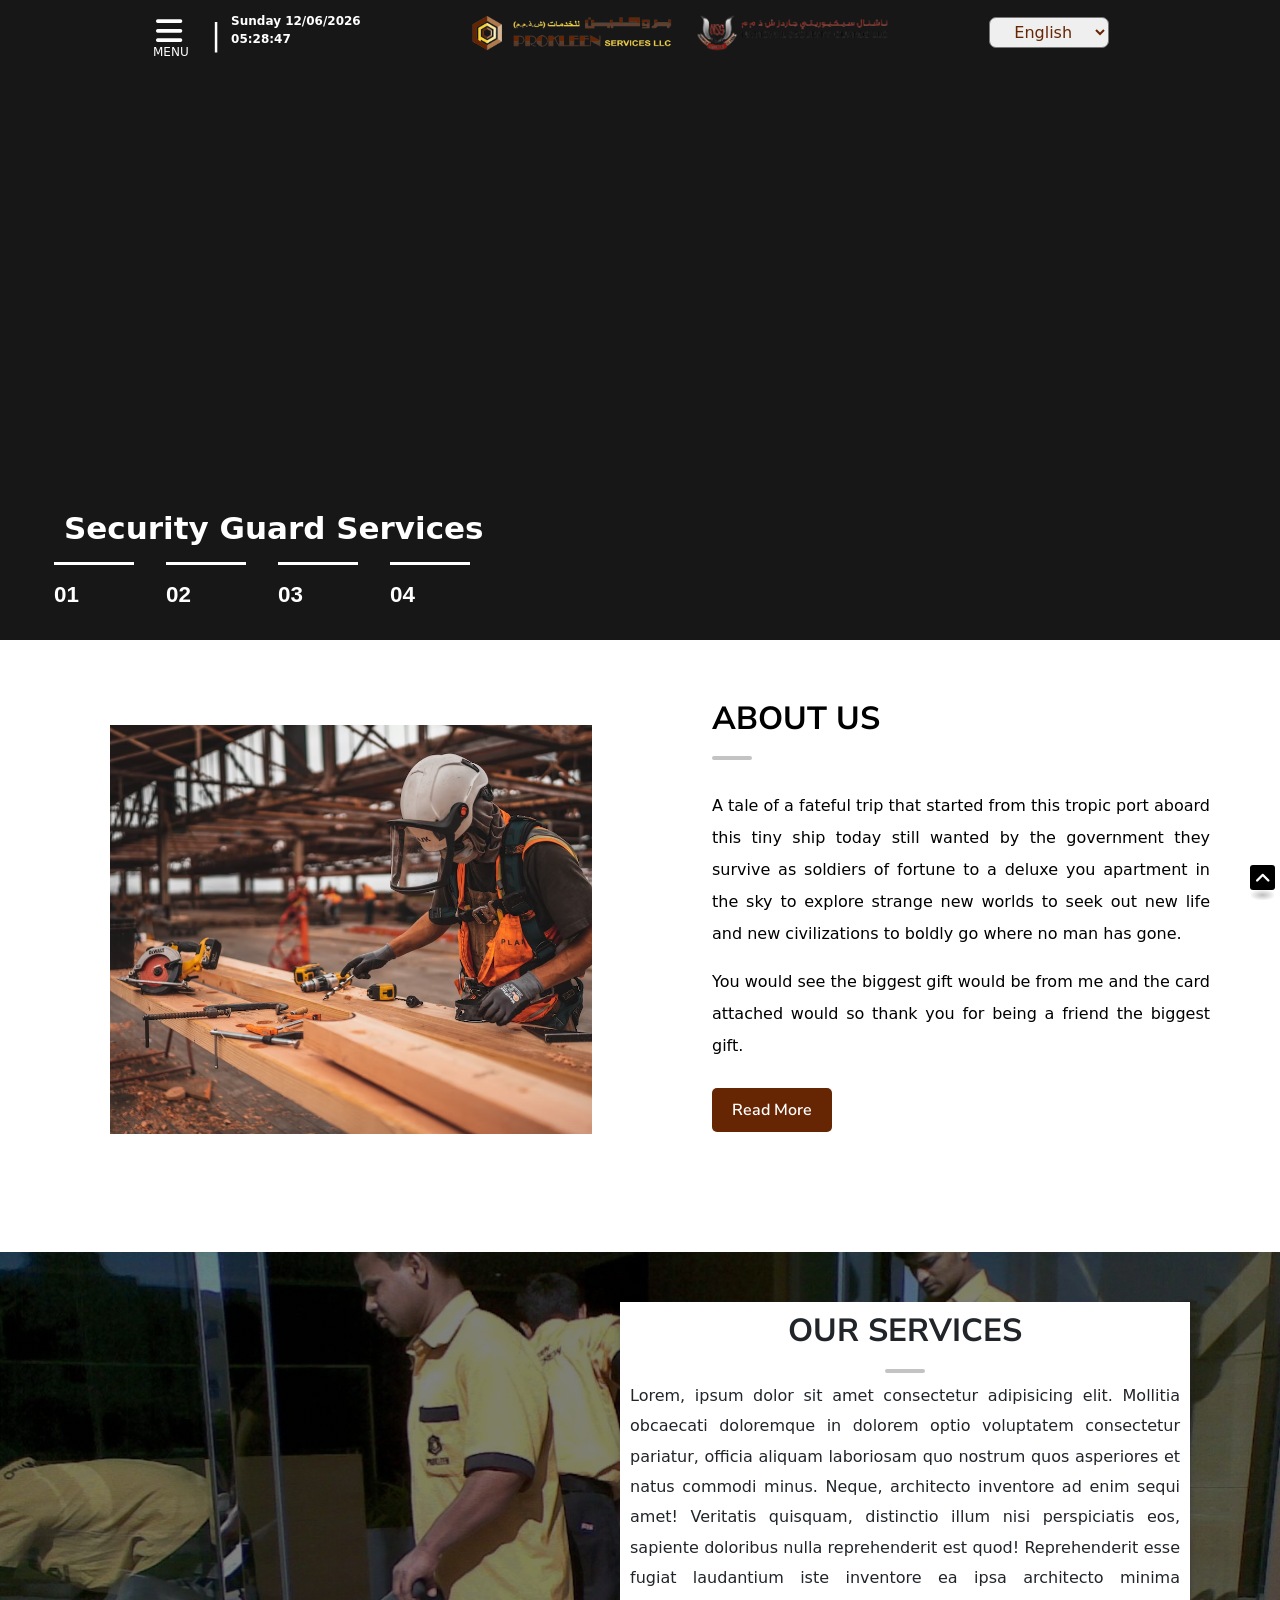
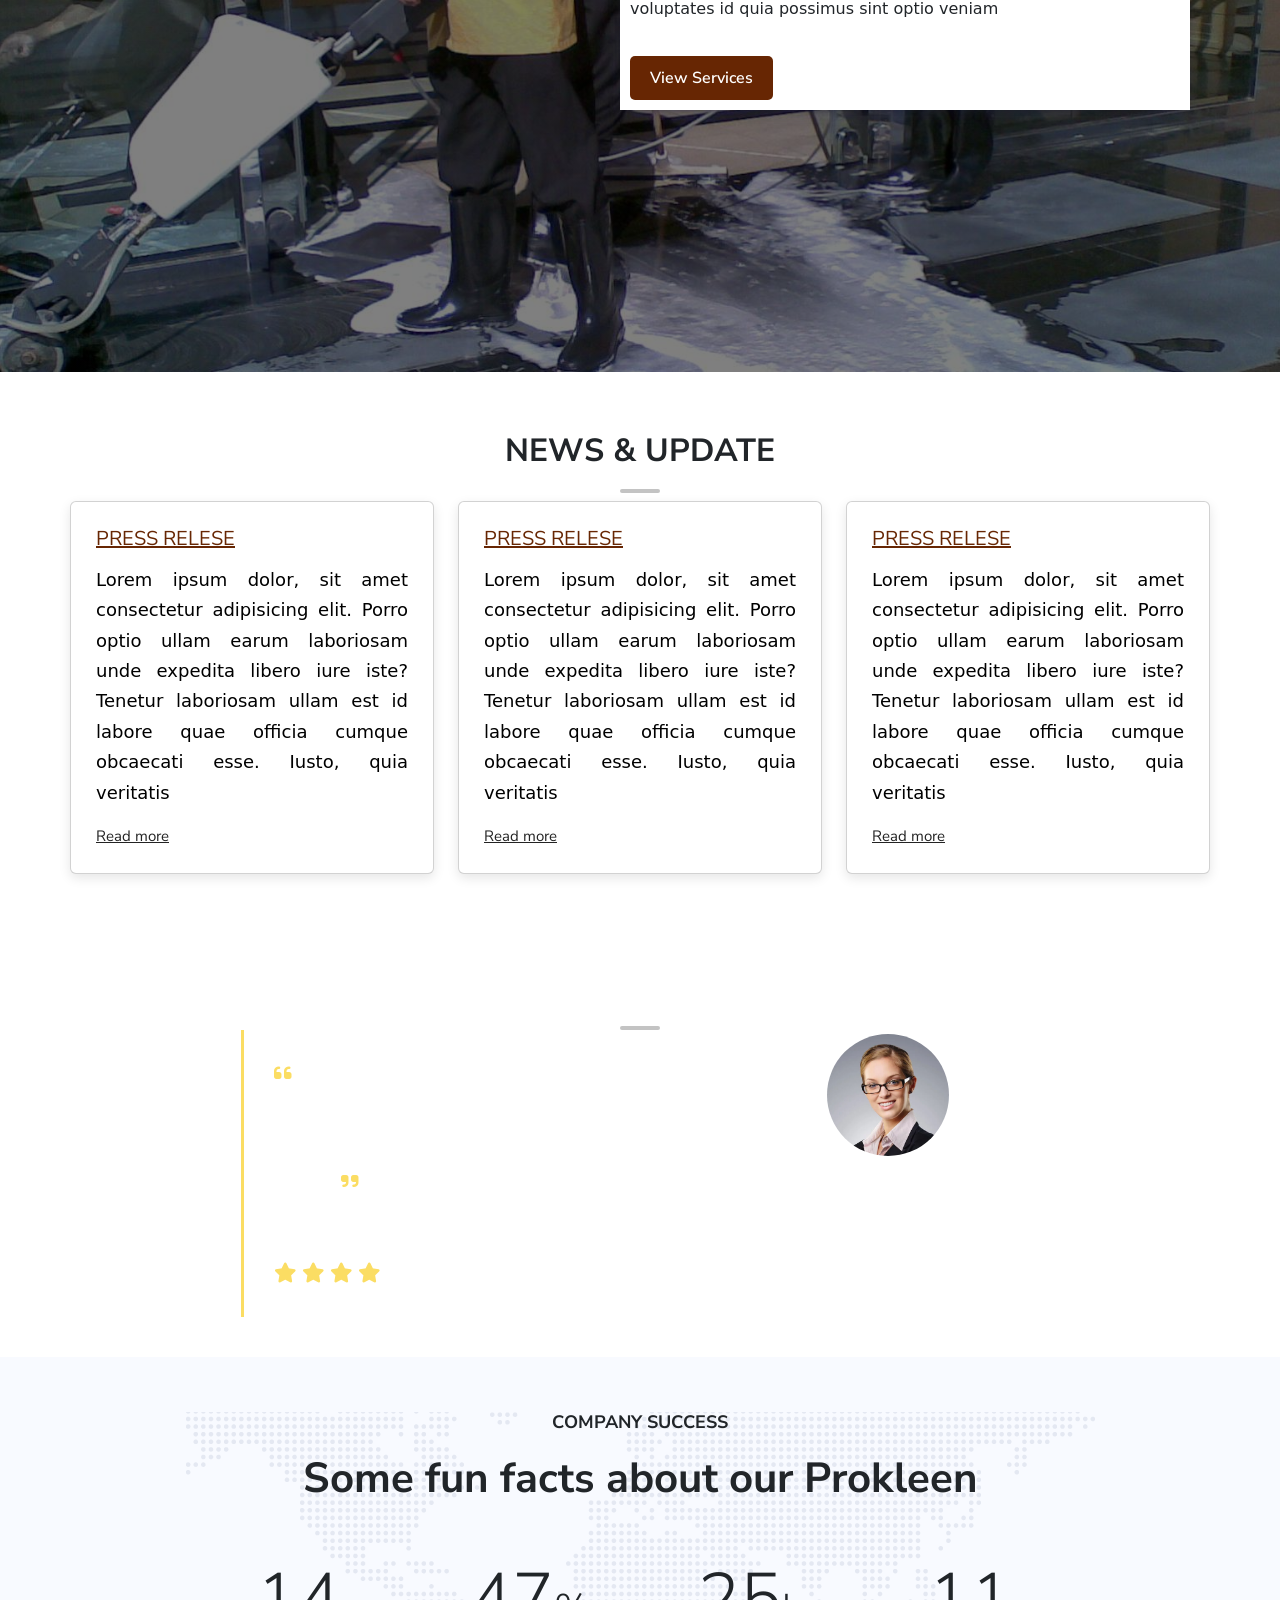
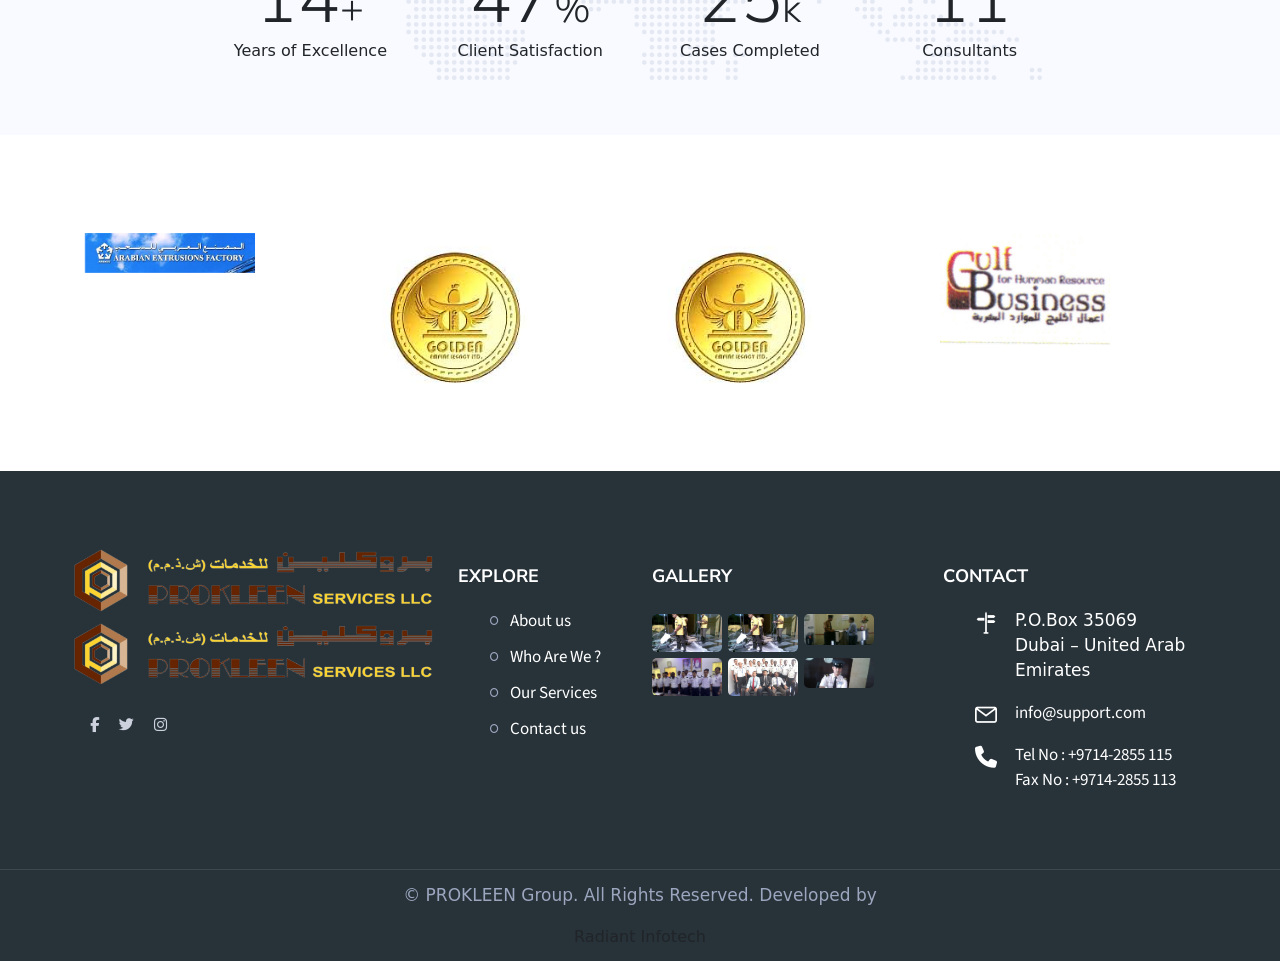
==== commit 3918b116: "wwww" ====
--- a/index.html
+++ b/index.html
@@ -225,7 +225,7 @@
 	<div class="services-compnay-two section-spacing">
 		<div class="container">
 			<div class="row">
-				<div class=" col-12  ">
+				<div class="col-sm-12">
 					<div class="homeServicesData">
 						<div class="homeSevices-area">
 							<div class="theme-title-one">
--- a/css/responsive.css
+++ b/css/responsive.css
@@ -489,6 +489,9 @@
     transition: 0.5s;
     object-fit: cover;
   }
+  .overlay{
+    width: 36%;
+  }
 }
 @media (max-width: 767px) {
   .header-one .top-header {
@@ -599,6 +602,26 @@
     font-size: 50px;
     line-height: 60px;
   }
+  .about-text-area {
+    margin-left: 18px;
+    margin-top: 446px;
+}
+.homeServicesData {
+  margin-top: 194px;
+  margin-left: -8px;
+  padding: 13px 13px 13px 13px;
+  width: 100%;
+}
+.about-text-area {
+  margin-left: 23px;
+}
+.about-compnay-two .text p {
+  color: #000;
+  /* padding: 0 132px 15px 0; */
+  text-align: justify !important;
+  line-height: 2rem !important;
+  width: 89%;
+}
 }
 /*(min-width: 576px) and (max-width: 767px)*/
 
@@ -764,6 +787,13 @@
   .about-compnay-two .overlay {
     padding: 0px 0px 0px 0px;
   }
+  .about-compnay-two .text p {
+    color: #000;
+    /* padding: 0 132px 15px 0; */
+    text-align: justify !important;
+    line-height: 2rem !important;
+    width: 89%;
+}
 }
 /*(max-width: 575px)*/
 
@@ -852,6 +882,17 @@
   .scroll-top{
     margin-right: 28px;
   }
+  .overlay{
+    width: 50%;
+  }
+  .logo-img img {
+    max-width: 100px;
+    padding: 10px;
+}
+.navbar-icon {
+  display: flex;
+  margin-left: 25px;
+}
 }
 @media (max-width: 400px) {
   .service-style-one .single-service .text {
@@ -886,6 +927,14 @@
   .homeServicesData {
     padding: 0px 17px 24px 15px;
   }
+  .about-compnay-two .quote-form {
+    padding: 0px 15px 0px 0px;
+}
+.navbar-icon {
+  display: flex;
+  margin-left: 14px;
+}
+
 }
 
 @media only screen and (max-width: 320px) {
@@ -903,6 +952,14 @@
     font-size: 4px !important;
     line-height: 10px !important;
   }
+  .logo-img img {
+    max-width: 77px;
+    padding: 10px;
+  }
+  .slider_title p {
+    font-size: 11px !important;
+    line-height: 10px !important;
+}
 }
 @media only screen and (max-width: 350px) {
   .logoImg img {
